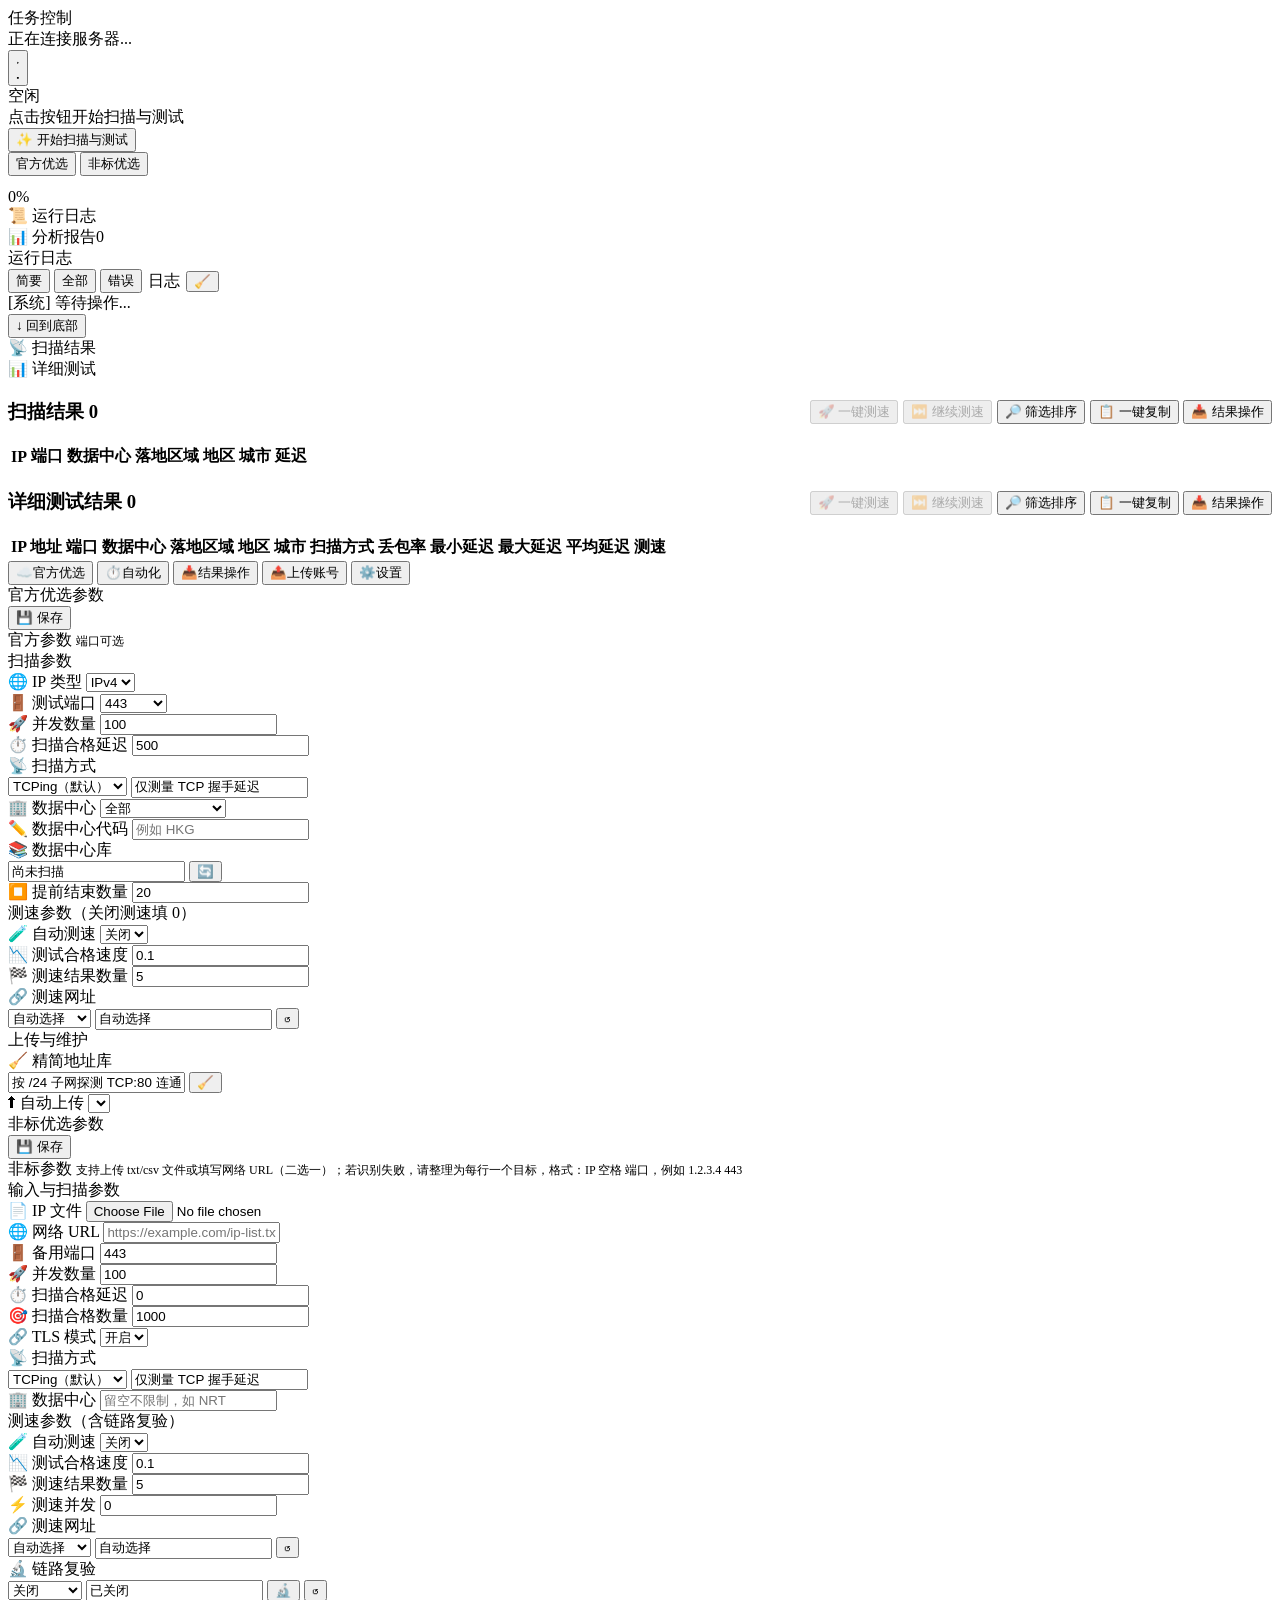
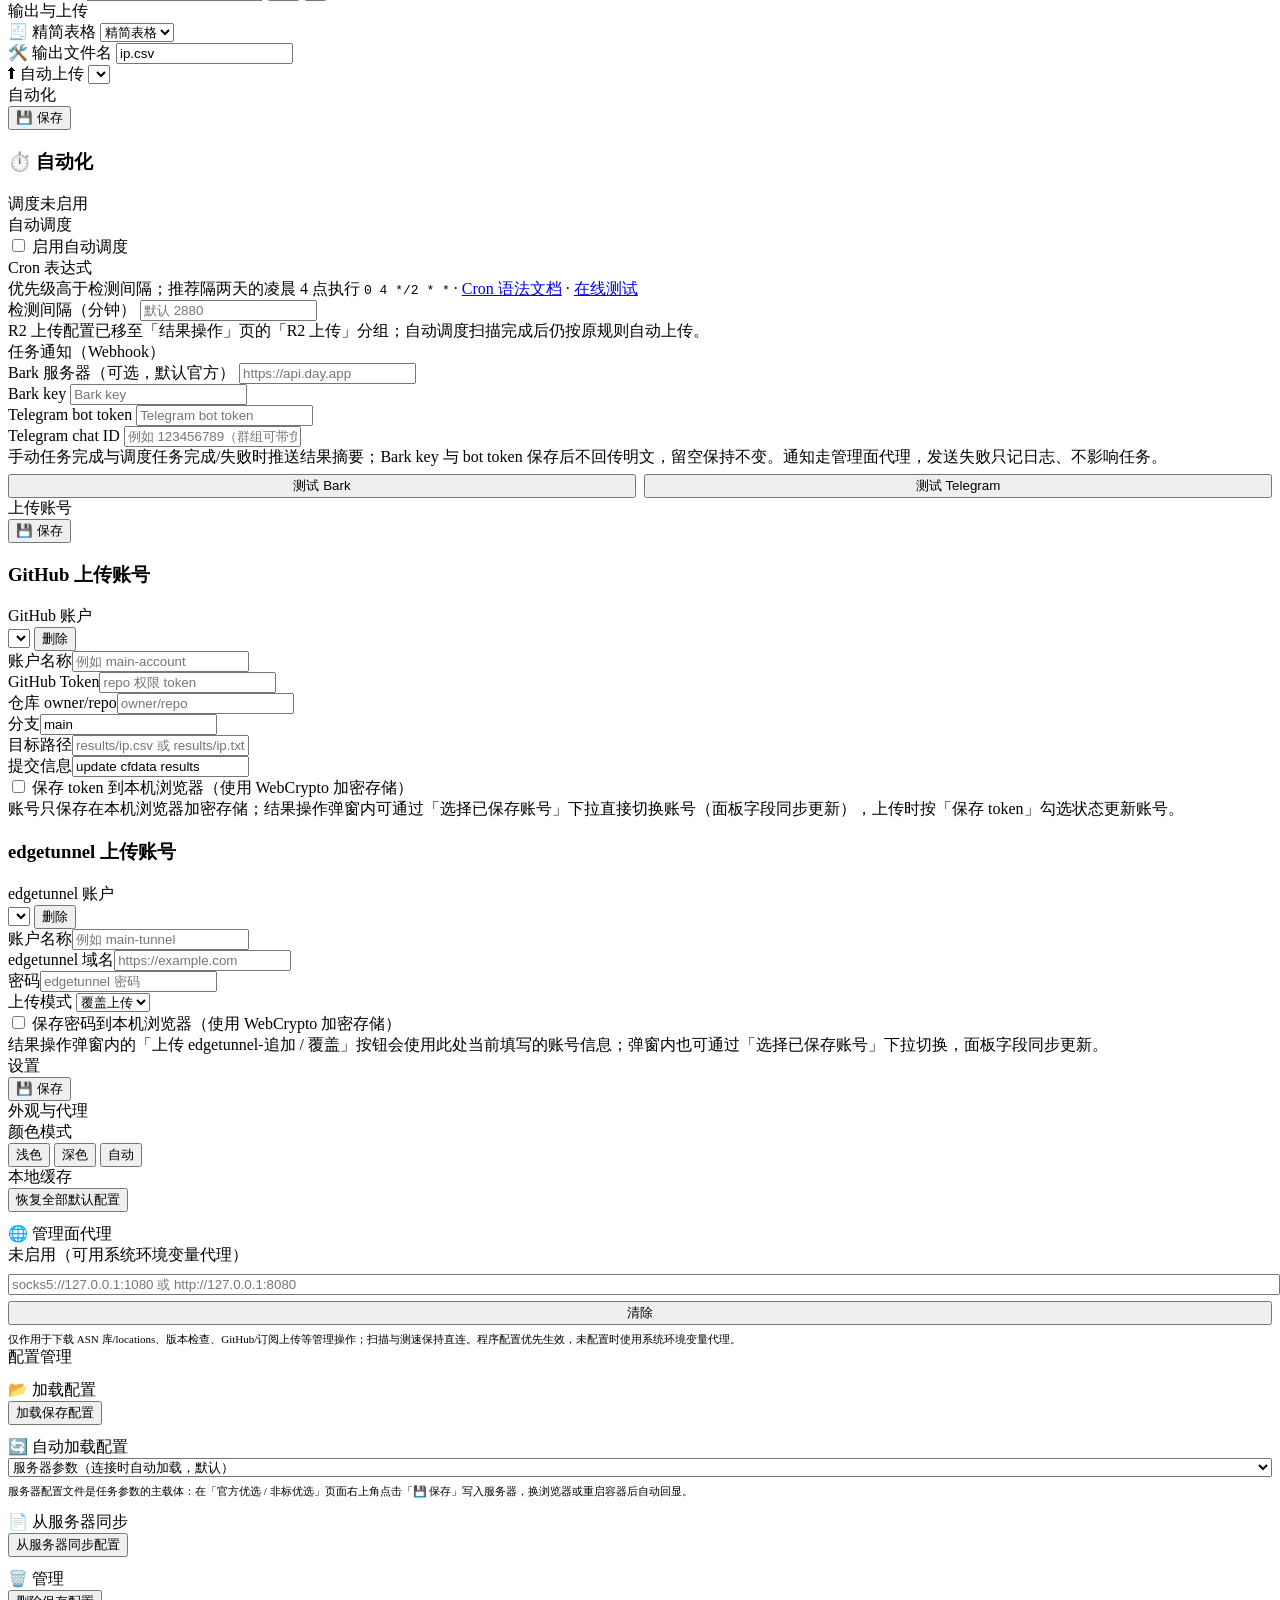
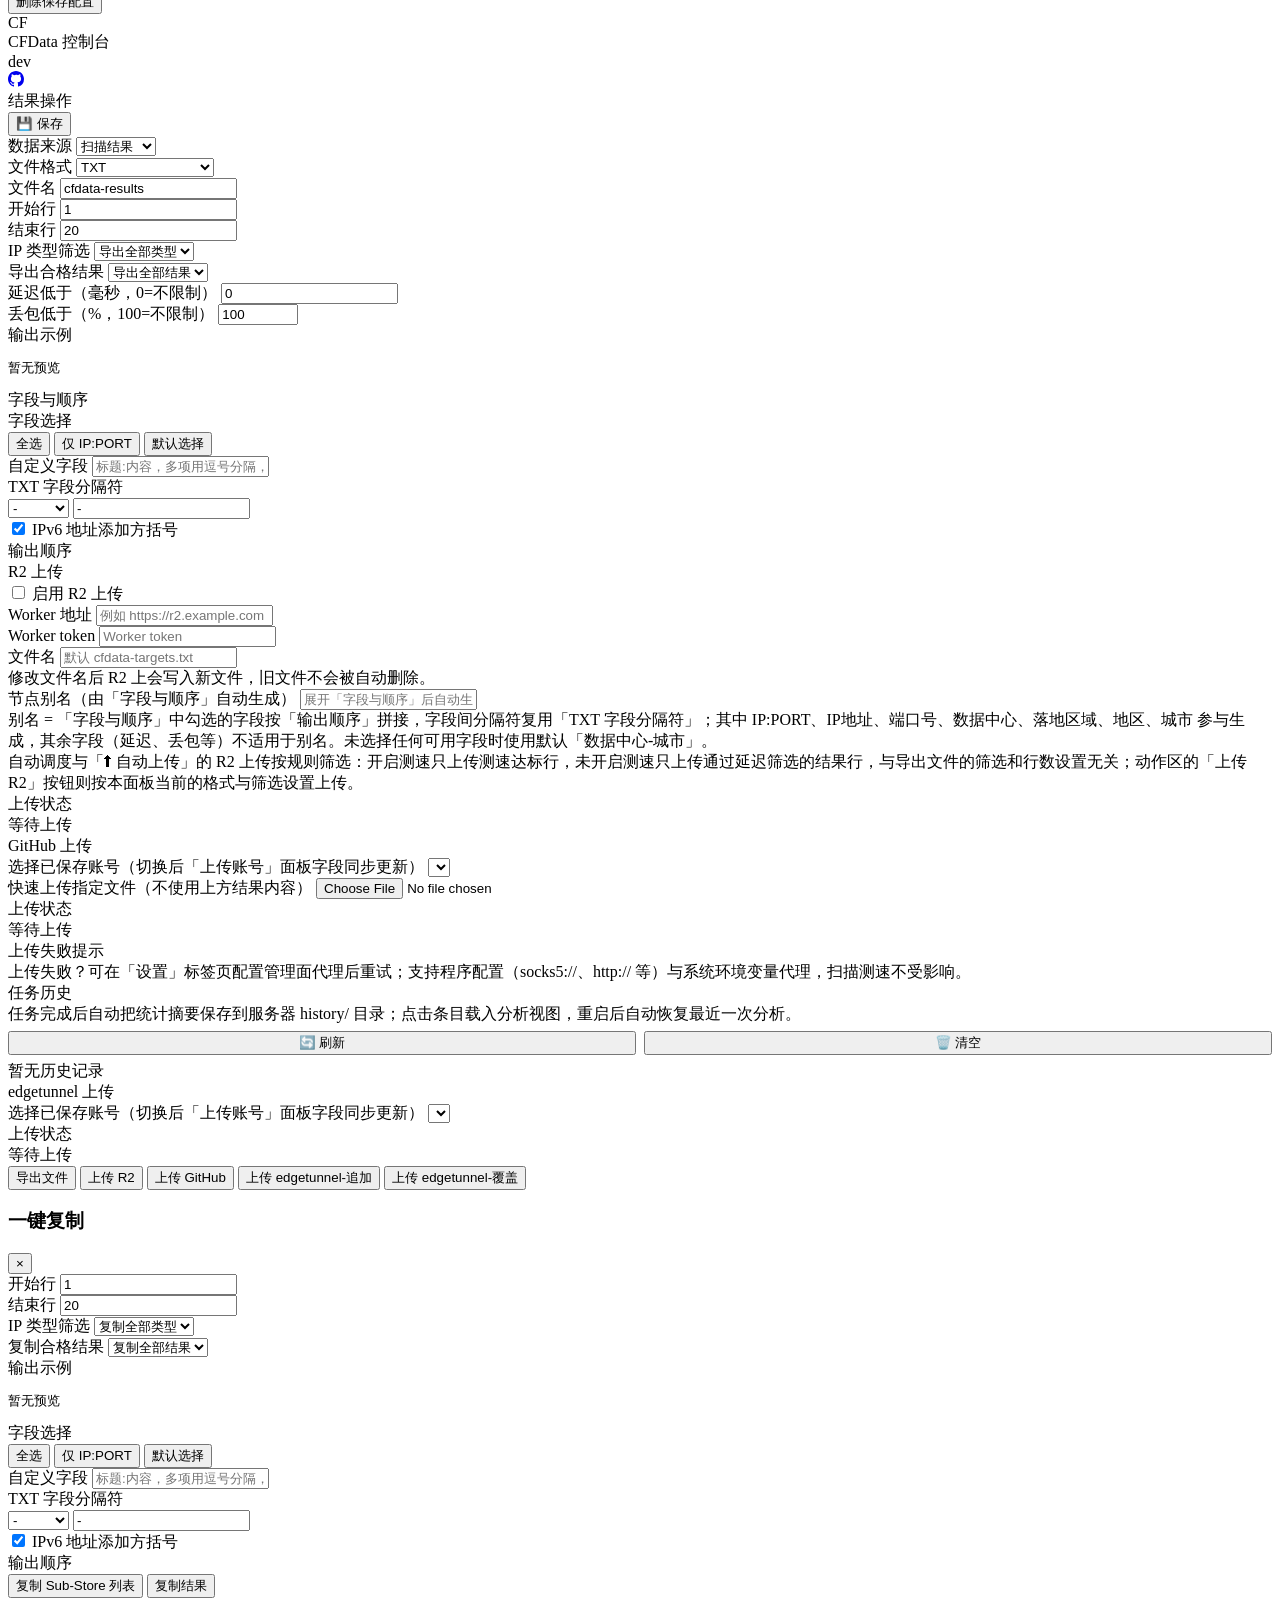
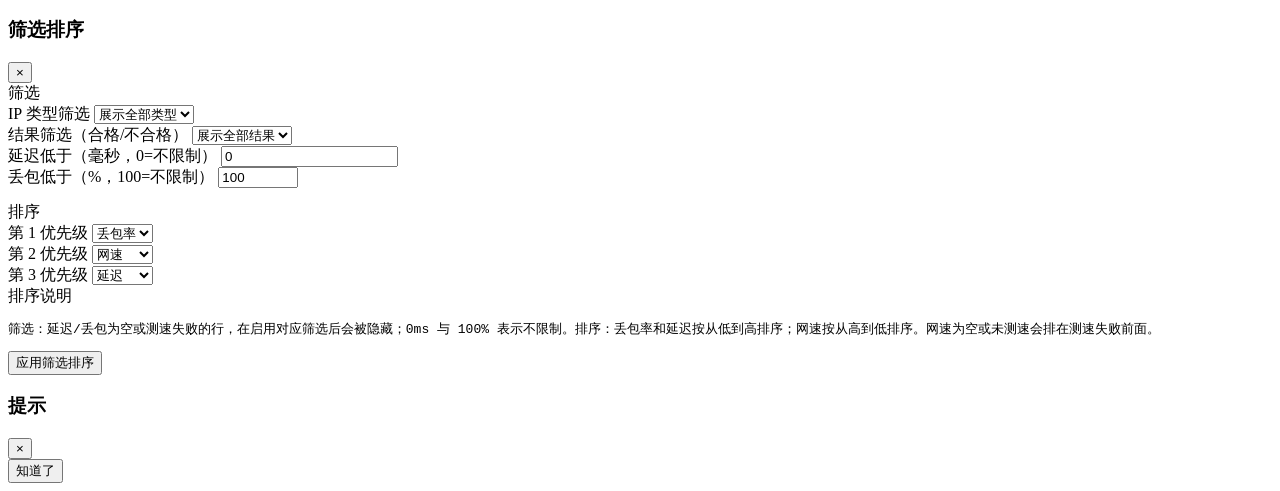
==== combined_refactor/index.html @ 9d01c3db "feat(web): 配置页统一右上角保存，结果面板设置持久化并禁用静态缓存 六个配置面板统一为「左侧标题 + 右上角保存」，移除页面内重复按钮； 新增 saveResultsPage/saveAut" ====
<!doctype html>
<html lang="zh-CN">
<head>
    <meta charset="UTF-8">
    <meta name="viewport" content="width=device-width, initial-scale=1.0, viewport-fit=cover">
    <meta name="theme-color" content="#f4f6f7">
    <title>CFData 控制台 - Cloudflare IP 优选</title>
    <link rel="icon" href="/favicon.png" type="image/png">
    <link rel="stylesheet" href="/static/styles.css">
<script>
    (function () {
        var t = localStorage.getItem('cfdata-theme') || 'auto';
        var androidDark = false;
        try { if (window.CFDataAndroid && window.CFDataAndroid.isDarkMode()) androidDark = true; } catch (e) {}
        var dark = t === 'dark' || (t === 'auto' && (window.matchMedia('(prefers-color-scheme: dark)').matches || androidDark));
        document.documentElement.dataset.theme = dark ? 'dark' : 'light';
    })();
    </script>
</head>

<body>
<div class="app">
    <main class="main-col">
        <!-- ===== 任务运行 ===== -->
        <section class="view active" id="view-run">
            <div class="card">
                <div class="card-head">
                    <div class="card-title">任务控制</div>
                    <span class="status-pill" id="status"><span class="dot"></span>正在连接服务器...</span>
                </div>
                <div class="run-card">
                    <button class="toggle-btn" id="nzToggle" onclick="nzToggleClick()" title="启动 / 停止任务">
                        <svg class="toggle-icon-idle" viewBox="0 0 24 24" fill="currentColor" aria-hidden="true"><path d="M8 5.14v14l11-7-11-7z"/></svg>
                        <svg class="toggle-icon-stop" viewBox="0 0 24 24" fill="currentColor" aria-hidden="true"><rect x="6" y="6" width="12" height="12" rx="2"/></svg>
                        <span class="toggle-spinner"></span>
                    </button>
                    <div class="run-meta">
                        <div class="run-state-title" id="nzRunTitle">空闲</div>
                        <div class="run-state-sub" id="nzRunSub">点击按钮开始扫描与测试</div>
                    </div>
            <button id="btnStart" class="btn hidden" onclick="startTask()"><span id="btnStartSpinner"
                    class="hidden"></span><span id="btnStartLabel">✨ 开始扫描与测试</span></button>
            <div class="mode-switch" id="nzModeSwitch" role="group" aria-label="当前任务模式">
                <button type="button" class="mode-option active" id="modeOptionOfficial" onclick="switchMode('official')" title="官方优选：扫描 Cloudflare 官方优选 IP">官方优选</button>
                <button type="button" class="mode-option" id="modeOptionNSB" onclick="switchMode('nsb')" title="非标优选：自定义订阅源扫描与测速">非标优选</button>
            </div>
                </div>
                <div style="margin-top:12px;">
        <div class="progress-container" id="progressBox">
            <div class="progress-bar" id="progressBar">0%</div>
        </div>
                    <div class="progress-meta" id="nzProgressMeta"><span class="stage" id="nzProgressStage"></span><span id="nzProgressCount"></span></div>
                </div>
                <div class="last-run-line" id="lastRunLine" style="display:none;"></div>
            </div>
            <div class="run-panels">
                <div class="run-tabs">
                    <div class="run-tab active" id="runTabLog" onclick="nzShowRunPanel('log')">📜 运行日志</div>
                    <div class="run-tab" id="runTabReport" onclick="nzShowRunPanel('report')">📊 分析报告<span class="nav-badge" id="reportBadge">0</span></div>
                </div>
                <div id="runPanelLog" class="run-panel active">
            <div class="card log-card">
                <div class="card-head">
                    <div class="card-title">运行日志</div>
                    <div style="display:flex;gap:6px;align-items:center;flex-wrap:wrap;">
                        <div class="log-filter" id="logFilter">
                            <button class="log-filter-btn active" data-level="brief" onclick="nzSetLogFilter('brief')" title="隐藏高频逐行细节">简要</button>
                            <button class="log-filter-btn" data-level="all" onclick="nzSetLogFilter('all')" title="显示全部日志">全部</button>
                            <button class="log-filter-btn" data-level="error" onclick="nzSetLogFilter('error')" title="只看错误与警告">错误</button>
                        </div>
                        <span class="status-pill" id="logStatusPill"><span class="dot"></span>日志</span>
                        <button class="mini-action-btn" onclick="nzClearLog()" title="清空日志">🧹</button>
                    </div>
                </div>
                <div class="log-shell" id="logShell">
                    <div class="log-skeleton"><div class="sk-tag"></div><div class="sk-line"></div></div>
                    <div class="log-skeleton"><div class="sk-tag"></div><div class="sk-line"></div></div>
                    <div class="log-skeleton"><div class="sk-tag"></div><div class="sk-line"></div></div>
        <div id="logBox"><div>[系统] 等待操作...</div></div>
                    <button class="log-back-capsule" id="logBackCapsule" onclick="nzLogScrollBottom()">↓ 回到底部</button>
                </div>
            </div>
                </div>

                <div id="runPanelReport" class="run-panel">
            <div class="card" id="analysisSummaryCard" style="display:none;">
                <div class="card-head">
                    <div class="card-title">分析概览</div>
                    <span class="card-tip" id="analysisHero"></span>
                </div>
                <div class="chip-grid" id="analysisChips"></div>
            </div>
            <div class="card" id="analysisRankCard" style="display:none;">
                <div class="card-head">
                    <div class="card-title">数据中心排行</div>
                    <span class="card-tip" id="analysisRankTip"></span>
                </div>
                <div class="rank-list" id="analysisRankDC"></div>
                <div class="card-tip" id="analysisTopResults" style="display:none;"></div>
            </div>
        <div class="tabs">
            <div class="tab active" onclick="switchTab('scan')">📡 扫描结果</div>
            <div class="tab" onclick="switchTab('test')">📊 详细测试</div>
        </div>
        <div id="scan" class="tab-content active">
            <div class="section-box" id="dcSection" style="display:none;">
                <h3>
                    数据中心汇总 <span class="badge" id="dcCount">0</span>
                    <span id="currentTestDC"
                        style="margin-left:10px;font-size:12px;color:var(--text-secondary);"></span>
                </h3>
                <div class="scroll-table">
                    <table id="dcTable">
                        <thead>
                            <tr>
                                <th>数据中心</th>
                                <th>落地区域</th>
                                <th>城市</th>
                                <th>IP数量</th>
                                <th>最低延迟</th>
                                <th>操作</th>
                            </tr>
                        </thead>
                        <tbody></tbody>
                    </table>
                </div>
            </div>

            <div class="section-box">
                <h3 style="display:flex;justify-content:space-between;align-items:center;">
                    <span>扫描结果 <span class="badge" id="scanCount">0</span></span>
                    <span class="table-actions">
                        <span class="nsb-scan-actions" id="nsbScanActions">
                            <button class="action-btn export-btn" id="btnNSBBatchSpeed" onclick="startNSBBatchSpeed(false)" disabled>🚀 一键测速</button>
                            <button class="action-btn export-btn" id="btnNSBContinueSpeed" onclick="startNSBBatchSpeed(true)" disabled>⏭️ 继续测速</button>
                            <button class="action-btn export-btn" id="btnNSBSort" onclick="openSortModal('nsb')">🔎 筛选排序</button>
                            <button class="action-btn export-btn" id="btnScanCopy" onclick="openCopyModal('scan')">📋 一键复制</button>
                            <button class="action-btn export-btn" id="btnScanResultAction" onclick="openResultModal('scan')">📥 结果操作</button>
                        </span>
                    </span>
                </h3>
                <div class="scroll-table" style="max-height:520px;">
                    <table id="scanTable">
                        <thead>
                            <tr>
                                <th>IP</th>
                                <th>端口</th>
                                <th>数据中心</th>
                                <th>落地区域</th>
                                <th>地区</th>
                                <th>城市</th>
                                <th>延迟</th>
                            </tr>
                        </thead>
                        <tbody></tbody>
                    </table>
                </div>
            </div>
        </div>
        <div id="test" class="tab-content">
            <div class="section-box">
                <h3 style="display:flex;justify-content:space-between;align-items:center;">
                    <span>详细测试结果 <span class="badge" id="testCount">0</span></span>
                    <span class="table-actions">
                        <span class="official-test-actions">
                            <button class="action-btn export-btn" id="btnBatchSpeed" onclick="startOfficialBatchSpeed(false)" disabled>🚀 一键测速</button>
                            <button class="action-btn export-btn" id="btnContinueBatchSpeed" onclick="startOfficialBatchSpeed(false, true)" disabled>⏭️ 继续测速</button>
                            <button class="action-btn export-btn" id="btnTestSort" onclick="openSortModal('official')">🔎 筛选排序</button>
                            <button class="action-btn export-btn" id="btnTestCopy" onclick="openCopyModal('test')">📋 一键复制</button>
                            <button class="action-btn export-btn" id="btnTestResultAction" onclick="openResultModal('test')">📥 结果操作</button>
                        </span>
                    </span>
                </h3>
                <div class="scroll-table" style="max-height:520px;">
                    <table id="testTable">
                        <thead>
                            <tr>
                                <th>IP 地址</th>
                                <th>端口</th>
                                <th>数据中心</th>
                                <th>落地区域</th>
                                <th>地区</th>
                                <th>城市</th>
                                <th>扫描方式</th>
                                <th>丢包率</th>
                                <th>最小延迟</th>
                                <th>最大延迟</th>
                                <th>平均延迟</th>
                                <th>测速</th>
                            </tr>
                        </thead>
                        <tbody></tbody>
                    </table>
                </div>
            </div>
        </div>
                </div>
            </div>
        </section>
    </main>

    <!-- ===== 右栏：全部配置（分组标签页） ===== -->
    <aside class="config-col">
        <div class="cfg-panel">
            <div class="cfg-tabs" id="cfgTabBar">
                <button class="cfg-tab active" id="cfgTabMode" onclick="nzShowConfigPanel('mode')" title="官方优选参数与扫描（模式切换只在任务控制卡）"><span class="nav-icon" id="cfgTabModeIcon">☁️</span><span id="cfgTabModeLabel">官方优选</span></button>
                <button class="cfg-tab" id="cfgTabAutomation" onclick="nzShowConfigPanel('automation')" title="自动调度"><span class="nav-icon">⏱️</span>自动化</button>
                <button class="cfg-tab" id="cfgTabResults" onclick="nzShowConfigPanel('results')" title="结果导出与上传（R2 上传配置在此）"><span class="nav-icon">📥</span>结果操作</button>
                <button class="cfg-tab" id="cfgTabAccounts" onclick="nzShowConfigPanel('accounts')" title="GitHub / edgetunnel 上传账号管理"><span class="nav-icon">📤</span>上传账号</button>
                <button class="cfg-tab" id="cfgTabSettings" onclick="nzShowConfigPanel('settings')" title="外观、代理与配置管理"><span class="nav-icon">⚙️</span>设置</button>
            </div>
            <div class="cfg-body active" id="cfgPanelOfficial">
                <div class="cfg-panel-head">
                    <div class="cfg-panel-title">官方优选参数</div>
                    <button class="menu-btn cfg-save-btn" onclick="saveTaskConfigToServer('official')" title="保存当前页面的官方优选参数到服务器配置文件">💾 保存</button>
                </div>
<div id="officialControls">
                <div class="control-title">
                    <span>官方参数</span>
                    <span style="font-size:12px;color:var(--text-secondary);">端口可选</span>
                </div>
                <div class="cfg-group" id="officialFoldScan">
                    <div class="cfg-group-head">
                        <span>扫描参数</span></div>
                    <div class="cfg-group-body">
                <div class="option-item">
                    <span class="label">🌐 IP 类型</span>
                    <select id="officialIpType" onchange="renderOfficialDcLibrary()">
                        <option value="4">IPv4</option>
                        <option value="6">IPv6</option>
                    </select>
                </div>
                <div class="option-item">
                    <span class="label" title="目标端口，HTTPS 默认 443">🚪 测试端口</span>
                    <select id="officialTestPort">
                        <optgroup label="HTTPS (默认)">
                            <option value="443" selected>443</option>
                            <option value="2053">2053</option>
                            <option value="2083">2083</option>
                            <option value="2087">2087</option>
                            <option value="2096">2096</option>
                            <option value="8443">8443</option>
                        </optgroup>
                        <optgroup label="HTTP">
                            <option value="80">80</option>
                            <option value="8080">8080</option>
                            <option value="8880">8880</option>
                            <option value="2052">2052</option>
                            <option value="2082">2082</option>
                            <option value="2086">2086</option>
                            <option value="2095">2095</option>
                        </optgroup>
                    </select>
                </div>
                <div class="option-item">
                    <span class="label" title="同时扫描的线程数；填 0 表示按候选规模自动适配">🚀 并发数量</span>
                    <input id="officialThreads" type="number" value="100" placeholder="默认 100，0=自动">
                </div>
                <div class="option-item">
                    <span class="label" title="超过此值的连接将被过滤，单位毫秒">⏱️ 扫描合格延迟</span>
                    <input id="officialDelay" type="number" value="500" placeholder="默认 500ms">
                </div>
                <div class="option-item full-width">
                    <span class="label">📡 扫描方式</span>
                    <div class="field-with-action">
                        <select id="officialScanMode" class="speed-url-select" onchange="updateScanModeHint()">
                            <option value="tcping" selected>TCPing（默认）</option>
                            <option value="httping">HTTPing</option>
                        </select>
                        <input id="officialScanModeHint" type="text" value="仅测量 TCP 握手延迟" readonly style="flex:1;min-width:0;">
                    </div>
                </div>
                <div class="option-item">
                    <span class="label" title="从数据中心库选择只扫描某个地区；「全部」扫描全部候选">🏢 数据中心</span>
                    <select id="officialDcSelect" onchange="syncOfficialDcSelection()">
                        <option value="">全部</option>
                        <option value="__manual__">手动输入其他代码</option>
                    </select>
                </div>
                <div class="option-item hidden" id="officialDcManualRow">
                    <span class="label" title="手动输入数据中心代码（例如 HKG），仍使用全量候选池并按该数据中心过滤">✏️ 数据中心代码</span>
                    <input id="officialTargetDC" type="text" value="" placeholder="例如 HKG">
                </div>
                <div class="option-item full-width">
                    <span class="label" title="数据中心库保存在 /data，重建容器后仍保留">📚 数据中心库</span>
                    <div class="field-with-action">
                        <input id="officialDcLibraryStatus" type="text" value="尚未扫描" readonly>
                        <button id="btnUpdateDcLibrary" class="mini-action-btn"
                            title="使用当前 IP 类型、端口、并发、扫描合格延迟和扫描方式更新数据中心库"
                            onclick="startDcLibraryScan()">🔄</button>
                    </div>
                </div>
                <div class="option-item">
                    <span class="label" title="仅当选定具体数据中心时生效：收集到该数量的目标数据中心 IP 后停止派发扫描任务（已扫描到的 IP 仍会按「自动测速」设置继续详细测试与测速）；数据中心为「全部」时本项不生效，0 表示扫描全部候选">⏹️ 提前结束数量</span>
                    <input id="officialStopCount" type="number" value="20" min="0" placeholder="默认 20，0 不早停">
                </div>
                    </div>
                </div>
                <div class="cfg-group" id="officialFoldSpeed">
                    <div class="cfg-group-head">
                        <span>测速参数<span class="fold-tip">（关闭测速填 0）</span></span></div>
                    <div class="cfg-group-body">
                <div class="option-item">
                    <span class="label" title="扫描完成后自动进行详细测试和测速">🧪 自动测速</span>
                    <select id="officialAutoSpeed">
                        <option value="off" selected>关闭</option>
                        <option value="on">开启</option>
                    </select>
                </div>
                <div class="option-item">
                    <span class="label" title="测速达标下限，单位 MB/s">📉 测试合格速度</span>
                    <input id="officialSpeedMin" type="number" value="0.1" step="0.01" placeholder="默认 0.1MB/s" oninput="syncOfficialSpeedConfigState()">
                </div>
                <div class="option-item">
                    <span class="label" title="测速达标结果的最大数量，关闭测速填 0">🏁 测速结果数量</span>
                    <input id="officialSpeedLimit" type="number" value="5" placeholder="0 关闭测速">
                </div>
                <div class="option-item full-width">
                    <span class="label">🔗 测速网址</span>
                    <div class="field-with-action">
                        <select id="officialSpeedUrlPreset" class="speed-url-select" onchange="applySpeedUrlPreset('officialSpeedUrl', this.value)">
                            <option value="auto" selected>自动选择</option>
                            <option value="speed.cloudflare.com/__down?bytes=99999999">Cloudflare</option>
                            <option value="cf.090227.xyz/__down?bytes=99999999">CM提供</option>
                            <option value="speed.okl.abrdns.com">移动专属</option>
                            <option value="custom">手动输入</option>
                        </select>
                        <input id="officialSpeedUrl" type="text" value="自动选择"
                            placeholder="例如 speed.okl.abrdns.com" oninput="markSpeedUrlCustom('officialSpeedUrlPreset')">
                        <button class="mini-action-btn" title="恢复自动选择测速网站"
                            onclick="resetDefaultSpeedUrl('officialSpeedUrl', 'officialSpeedUrlPreset')">↺</button>
                    </div>
                </div>
                    </div>
                </div>
                <div class="cfg-group" id="officialFoldUpload">
                    <div class="cfg-group-head">
                        <span>上传与维护</span></div>
                    <div class="cfg-group-body">
                <div class="option-item full-width">
                    <span class="label">🧹 精简地址库</span>
                    <div class="field-with-action">
                        <input id="compactIPv4Hint" type="text" value="按 /24 子网探测 TCP:80 连通性，仅保留活跃子网并覆盖 ips-v4.txt"
                            readonly>
                        <button id="btnCompactIPv4" class="mini-action-btn" title="开始精简 IPv4 地址库"
                            onclick="startCompactIPv4()">🧹</button>
                    </div>
                </div>
                <div class="option-item full-width">
                    <span class="label">⬆ 自动上传</span>
                    <select id="officialAutoUploadAccount" onchange="markAutoUploadTouched('officialAutoUploadAccount')"></select>
                </div>
                    </div>
                </div>
            </div>
            </div>
            <div class="cfg-body hidden" id="cfgPanelNSB">
                <div class="cfg-panel-head">
                    <div class="cfg-panel-title">非标优选参数</div>
                    <button class="menu-btn cfg-save-btn" onclick="saveTaskConfigToServer('nsb')" title="保存当前页面的非标优选参数到服务器配置文件">💾 保存</button>
                </div>
<div id="nsbControls" class="hidden">
                <div class="control-title">
                    <span>非标参数</span>
                    <span style="font-size:12px;color:var(--text-secondary);">支持上传 txt/csv 文件或填写网络
                        URL（二选一）；若识别失败，请整理为每行一个目标，格式：IP 空格 端口，例如 1.2.3.4 443</span>
                </div>
                <div class="cfg-group" id="nsbFoldScan">
                    <div class="cfg-group-head">
                        <span>输入与扫描参数</span></div>
                    <div class="cfg-group-body">
                <div class="option-item full-width">
                    <span class="label" title="支持 txt/csv 格式">📄 IP 文件</span>
                    <input id="nsbFileInput" type="file" accept=".txt,.csv,text/plain,text/csv"
                        onchange="syncNSBInputMode('file')">
                </div>
                <div class="option-item full-width">
                    <span class="label" title="从网络地址获取 IP 列表">🌐 网络 URL</span>
                    <input id="nsbSourceUrl" type="url" placeholder="https://example.com/ip-list.txt"
                        oninput="syncNSBInputMode('url')">
                </div>
                <div class="option-item">
                    <span class="label" title="未指定端口时使用的默认端口">🚪 备用端口</span>
                    <input id="nsbFallbackPort" type="number" value="443" placeholder="关闭 TLS 默认 80，开启 TLS 默认 443">
                </div>
                <div class="option-item">
                    <span class="label" title="同时扫描的线程数；填 0 表示按候选规模自动适配">🚀 并发数量</span>
                    <input id="nsbThreads" type="number" value="100" placeholder="默认 100，0=自动">
                </div>
                <div class="option-item">
                    <span class="label" title="超过此值的连接将被过滤，单位毫秒">⏱️ 扫描合格延迟</span>
                    <input id="nsbDelay" type="number" value="0" placeholder="默认 0ms">
                </div>
                <div class="option-item">
                    <span class="label" title="延迟测试通过的结果数量上限">🎯 扫描合格数量</span>
                    <input id="nsbResultLimit" type="number" value="1000" placeholder="非 0 正整数">
                </div>
                <div class="option-item">
                    <span class="label" title="启用 HTTPS 进行测试">🔗 TLS 模式</span>
                    <select id="nsbTls" onchange="updateNSBFallbackPortDefault()">
                        <option value="on" selected>开启</option>
                        <option value="off">关闭</option>
                    </select>
                </div>
                <div class="option-item full-width">
                    <span class="label">📡 扫描方式</span>
                    <div class="field-with-action">
                        <select id="nsbScanMode" class="speed-url-select" onchange="updateScanModeHint()">
                            <option value="tcping" selected>TCPing（默认）</option>
                            <option value="httping">HTTPing</option>
                        </select>
                        <input id="nsbScanModeHint" type="text" value="仅测量 TCP 握手延迟" readonly style="flex:1;min-width:0;">
                    </div>
                </div>
                <div class="option-item">
                    <span class="label" title="按数据中心筛选结果">🏢 数据中心</span>
                    <input id="nsbTargetDC" type="text" value="" placeholder="留空不限制，如 NRT">
                </div>
                    </div>
                </div>
                <div class="cfg-group" id="nsbFoldSpeed">
                    <div class="cfg-group-head">
                        <span>测速参数<span class="fold-tip">（含链路复验）</span></span></div>
                    <div class="cfg-group-body">
                <div class="option-item">
                    <span class="label" title="扫描完成后自动进行测速">🧪 自动测速</span>
                    <select id="nsbEnableSpeed" onchange="updateNSBSpeedControls()">
                        <option value="on">开启</option>
                        <option value="off" selected>关闭</option>
                    </select>
                </div>
                <div class="option-item">
                    <span class="label" title="测速达标下限，单位 MB/s">📉 测试合格速度</span>
                    <input id="nsbSpeedMin" type="number" value="0.1" step="0.01" placeholder="默认 0.1MB/s" oninput="syncNSBSpeedConfigState()">
                </div>
                <div class="option-item">
                    <span class="label" title="测速达标结果的最大数量，关闭测速填 0">🏁 测速结果数量</span>
                    <input id="nsbSpeedLimit" type="number" value="5" placeholder="0 关闭测速">
                </div>
                <div class="option-item">
                    <span class="label" title="同时测速的 IP 数量，设为 1 可获得准确速度">⚡ 测速并发</span>
                    <input id="nsbSpeedTest" type="number" value="0" placeholder="0 关闭测速">
                </div>
                <div class="option-item full-width">
                    <span class="label">🔗 测速网址</span>
                    <div class="field-with-action">
                        <select id="nsbSpeedUrlPreset" class="speed-url-select" onchange="applySpeedUrlPreset('nsbSpeedUrl', this.value)">
                            <option value="auto" selected>自动选择</option>
                            <option value="speed.cloudflare.com/__down?bytes=99999999">Cloudflare</option>
                            <option value="cf.090227.xyz/__down?bytes=99999999">CM提供</option>
                            <option value="speed.okl.abrdns.com">移动专属</option>
                            <option value="custom">手动输入</option>
                        </select>
                        <input id="nsbSpeedUrl" type="text" value="自动选择"
                            placeholder="speed.okl.abrdns.com" oninput="markSpeedUrlCustom('nsbSpeedUrlPreset')">
                        <button class="mini-action-btn" title="恢复自动选择测速网站"
                            onclick="resetDefaultSpeedUrl('nsbSpeedUrl', 'nsbSpeedUrlPreset')">↺</button>
                    </div>
                </div>
                <div class="option-item full-width">
                    <span class="label" title="扫描完成后对结果做真实链路验证（TCP+TLS+HTTP），不可用的候选将被剔除；默认关闭，开启自动测速时自动跟随执行">🔬 链路复验</span>
                    <div class="field-with-action">
                        <select id="nsbRelinkPreset" class="speed-url-select" onchange="applyRelinkPreset()">
                            <option value="off" selected>关闭</option>
                            <option value="default">公共探针</option>
                            <option value="custom">手动输入</option>
                        </select>
                        <input id="nsbRelinkHost" type="text" value="已关闭" style="flex: 1 1 120px;"
                            placeholder="输入自定义探针域名" oninput="markRelinkCustom()">
                        <button class="mini-action-btn" title="链路复验：对当前结果执行真实链路验证（需二次确认）"
                            onclick="startNSBReallink()">🔬</button>
                        <button class="mini-action-btn" title="恢复公共探针"
                            onclick="resetRelinkDefault()">↺</button>
                    </div>
                </div>
                    </div>
                </div>
                <div class="cfg-group" id="nsbFoldOutput">
                    <div class="cfg-group-head">
                        <span>输出与上传</span></div>
                    <div class="cfg-group-body">
                <div class="option-item">
                    <span class="label" title="表格列数精简或完整">🧾 精简表格</span>
                    <select id="nsbCompactView" onchange="setNSBCompactView(this.value === 'compact')">
                        <option value="compact" selected>精简表格</option>
                        <option value="full">完整表格</option>
                    </select>
                </div>
                <div class="option-item">
                    <span class="label" title="CSV 导出文件名">🛠️ 输出文件名</span>
                    <input id="nsbOutFile" type="text" value="ip.csv" placeholder="ip.csv">
                </div>
                <div class="option-item full-width">
                    <span class="label">⬆ 自动上传</span>
                    <select id="nsbAutoUploadAccount" onchange="markAutoUploadTouched('nsbAutoUploadAccount')"></select>
                </div>
                    </div>
                </div>
            </div>
            </div>
            <div class="cfg-body hidden" id="cfgPanelAutomation">
                <div class="cfg-panel-head">
                    <div class="cfg-panel-title">自动化</div>
                    <button class="menu-btn cfg-save-btn" onclick="saveAutomationPage()" title="保存当前页面的调度、通知与 R2 设置">💾 保存</button>
                </div>
<div class="section-box" id="automationSection">
            <h3>⏱️ 自动化</h3>
            <div class="upload-status" id="scheduleStatusText">调度未启用</div>
            <div class="automation-grid">
                <div class="automation-column">
                    <div class="settings-title">自动调度</div>
                    <label class="inline-check"><input type="checkbox" id="scheduleEnabled"> 启用自动调度</label>
                    <div class="form-group" id="scheduleCronField">
                        <label for="scheduleCron">Cron 表达式</label>
                        <div class="cfg-cron-wrap">
                            <div class="cfg-cron-display" id="scheduleCronDisplay" tabindex="0" role="textbox" aria-label="Cron 表达式，点击编辑"></div>
                            <div class="cfg-cron-labels-row" id="scheduleCronLabels" style="display:none;"></div>
                            <input id="scheduleCron" type="text" placeholder="0 4 */2 * *" spellcheck="false" autocomplete="off" autocorrect="off" autocapitalize="none" style="display:none;">
                        </div>
                        <div class="cfg-cron-badge" id="scheduleCronBadge" role="status"></div>
                        <div class="automation-hint">优先级高于检测间隔；推荐隔两天的凌晨 4 点执行 <code>0 4 */2 * *</code> ·
                            <a href="https://crontab.guru/examples.html" target="_blank" rel="noopener noreferrer">Cron 语法文档</a> ·
                            <a href="https://crontab.guru" target="_blank" rel="noopener noreferrer">在线测试</a></div>
                    </div>
                    <div class="form-group" id="scheduleIntervalField">
                        <label for="scheduleInterval">检测间隔（分钟）</label>
                        <input id="scheduleInterval" type="number" min="0" placeholder="默认 2880">
                    </div>
                    <div class="automation-hint">R2 上传配置已移至「结果操作」页的「R2 上传」分组；自动调度扫描完成后仍按原规则自动上传。</div>
                </div>
            </div>
            <div class="automation-grid">
                <div class="automation-column">
                    <div class="settings-title">任务通知（Webhook）</div>
                    <div class="form-group">
                        <label for="notifyBarkServer">Bark 服务器（可选，默认官方）</label>
                        <input id="notifyBarkServer" type="url" placeholder="https://api.day.app">
                    </div>
                    <div class="form-group">
                        <label for="notifyBarkKey">Bark key</label>
                        <input id="notifyBarkKey" type="password" autocomplete="off" placeholder="Bark key">
                    </div>
                    <div class="form-group">
                        <label for="notifyTelegramToken">Telegram bot token</label>
                        <input id="notifyTelegramToken" type="password" autocomplete="off" placeholder="Telegram bot token">
                    </div>
                    <div class="form-group">
                        <label for="notifyTelegramChatID">Telegram chat ID</label>
                        <input id="notifyTelegramChatID" type="text" placeholder="例如 123456789（群组可带负号）">
                    </div>
                    <div class="automation-hint">手动任务完成与调度任务完成/失败时推送结果摘要；Bark key 与 bot token 保存后不回传明文，留空保持不变。通知走管理面代理，发送失败只记日志、不影响任务。</div>
                    <div class="theme-options" style="display:flex;gap:8px;margin-top:6px;">
                        <button class="menu-btn" style="flex:1;" onclick="sendNotifyTest('bark')">测试 Bark</button>
                        <button class="menu-btn" style="flex:1;" onclick="sendNotifyTest('telegram')">测试 Telegram</button>
                    </div>
                    <div class="automation-hint" id="notifyTestFeedback" style="display:none"></div>
                </div>
            </div>
        </div>
            </div>
            <div class="cfg-body hidden" id="cfgPanelAccounts">
                <div class="cfg-panel-head">
                    <div class="cfg-panel-title">上传账号</div>
                    <button class="menu-btn cfg-save-btn" onclick="saveAccountsPage()" title="保存当前页面中已填写的 GitHub 与 edgetunnel 账号">💾 保存</button>
                </div>
                <div class="section-box">
                    <h3>GitHub 上传账号</h3>
                    <div class="modal-field github-field"><label>GitHub 账户</label>
                        <div class="github-account-row">
                            <select id="githubAccountSelect" onchange="loadSelectedGitHubAccount()"></select>
                            <button class="action-btn" onclick="deleteSelectedGitHubAccount()">删除</button>
                        </div>
                    </div>
                    <div class="modal-field github-field"><label>账户名称</label><input id="githubAccountName" type="text" placeholder="例如 main-account"></div>
                    <div class="modal-field github-field"><label>GitHub Token</label><input id="githubToken" type="password" autocomplete="off" placeholder="repo 权限 token"></div>
                    <div class="modal-field github-field"><label>仓库 owner/repo</label><input id="githubRepo" type="text" placeholder="owner/repo"></div>
                    <div class="modal-field github-field"><label>分支</label><input id="githubBranch" type="text" value="main"></div>
                    <div class="modal-field github-field"><label>目标路径</label><input id="githubPath" type="text" placeholder="results/ip.csv 或 results/ip.txt"></div>
                    <div class="modal-field full github-field"><label>提交信息</label><input id="githubMessage" type="text" value="update cfdata results"></div>
                    <div class="modal-field full github-field"><label class="inline-check"><input id="githubSaveToken" type="checkbox"> 保存 token 到本机浏览器（使用 WebCrypto 加密存储）</label></div>
                    <div class="automation-hint">账号只保存在本机浏览器加密存储；结果操作弹窗内可通过「选择已保存账号」下拉直接切换账号（面板字段同步更新），上传时按「保存 token」勾选状态更新账号。</div>
                </div>
                <div class="section-box">
                    <h3>edgetunnel 上传账号</h3>
                    <div class="modal-field edgetunnel-field"><label>edgetunnel 账户</label>
                        <div class="github-account-row">
                            <select id="edgetunnelAccountSelect" onchange="loadSelectedEdgetunnelAccount()"></select>
                            <button class="action-btn" onclick="deleteSelectedEdgetunnelAccount()">删除</button>
                        </div>
                    </div>
                    <div class="modal-field edgetunnel-field"><label>账户名称</label><input id="edgetunnelAccountName" type="text" placeholder="例如 main-tunnel"></div>
                    <div class="modal-field edgetunnel-field"><label>edgetunnel 域名</label><input id="edgetunnelHost" type="text" placeholder="https://example.com"></div>
                    <div class="modal-field edgetunnel-field"><label>密码</label><input id="edgetunnelPassword" type="password" autocomplete="off" placeholder="edgetunnel 密码"></div>
                    <div class="modal-field edgetunnel-field"><label>上传模式</label>
                        <select id="edgetunnelMode">
                            <option value="overwrite">覆盖上传</option>
                            <option value="append">追加上传</option>
                        </select>
                    </div>
                    <div class="modal-field full edgetunnel-field"><label class="inline-check"><input id="edgetunnelSavePassword" type="checkbox"> 保存密码到本机浏览器（使用 WebCrypto 加密存储）</label></div>
                    <div class="automation-hint">结果操作弹窗内的「上传 edgetunnel-追加 / 覆盖」按钮会使用此处当前填写的账号信息；弹窗内也可通过「选择已保存账号」下拉切换，面板字段同步更新。</div>
                </div>
            </div>
            <div class="cfg-body hidden" id="cfgPanelSettings">
                <div class="cfg-panel-head">
                    <div class="cfg-panel-title">设置</div>
                    <button class="menu-btn cfg-save-btn" onclick="saveSettingsPage()" title="保存当前页面的本地配置、自动加载偏好与管理面代理">💾 保存</button>
                </div>
<div class="settings-grid">
                <div class="card">
                    <div class="card-head"><div class="card-title">外观与代理</div></div>
        <div id="settingsMenu" class="settings-panel">
            <div class="settings-title">颜色模式</div>
            <div class="theme-options">
                <button class="menu-btn" id="theme-light" onclick="setTheme('light')">浅色</button>
                <button class="menu-btn" id="theme-dark" onclick="setTheme('dark')">深色</button>
                <button class="menu-btn" id="theme-auto" onclick="setTheme('auto')">自动</button>
            </div>
            <div class="settings-title">本地缓存</div>
            <button class="danger-btn" onclick="resetAllConfig()">恢复全部默认配置</button>

            <div class="settings-title" style="margin-top:12px;">🌐 管理面代理</div>
            <div class="upload-status" id="proxyStatusText">未启用（可用系统环境变量代理）</div>
            <div id="proxySourceText" style="font-size:11px;color:var(--text-secondary);margin-top:2px;"></div>
            <input id="proxyInput" type="text" placeholder="socks5://127.0.0.1:1080 或 http://127.0.0.1:8080" style="width:100%;margin-top:6px;">
            <div class="theme-options" style="display:flex;gap:8px;margin-top:6px;">
                <button class="menu-btn" style="flex:1;" onclick="clearManagementProxy()">清除</button>
            </div>
            <div style="font-size:11px;line-height:1.5;color:var(--text-secondary);margin-top:6px;">
                仅作用于下载 ASN 库/locations、版本检查、GitHub/订阅上传等管理操作；扫描与测速保持直连。程序配置优先生效，未配置时使用系统环境变量代理。
            </div>
        </div>

                </div>
                <div class="card">
                    <div class="card-head"><div class="card-title">配置管理</div></div>
        <div id="configMenu" class="settings-panel">
            <div class="settings-title" style="margin-top:12px;">📂 加载配置</div>
            <button class="menu-btn" onclick="loadConfigFromLS()">加载保存配置</button>

            <div class="settings-title" style="margin-top:12px;">🔄 自动加载配置</div>
            <select id="configAutoLoad" onchange="saveAutoLoadPreference(this.value)" style="width:100%;">
                <option value="off">服务器参数（连接时自动加载，默认）</option>
                <option value="localStorage">本地保存参数（覆盖服务器参数）</option>
            </select>
            <div style="font-size:11px;line-height:1.5;color:var(--text-secondary);margin-top:6px;">
                服务器配置文件是任务参数的主载体：在「官方优选 / 非标优选」页面右上角点击「💾 保存」写入服务器，换浏览器或重启容器后自动回显。
            </div>

            <div class="settings-title" style="margin-top:12px;">📄 从服务器同步</div>
            <button class="menu-btn" onclick="loadConfigFromServer()">从服务器同步配置</button>

            <div class="settings-title" style="margin-top:12px;">🗑️ 管理</div>
            <button class="danger-btn" onclick="deleteSavedConfig()">删除保存配置</button>
        </div>

                </div>
            </div>
            <div class="cfg-panel-footer">
                <div class="brand-mini">
                    <div class="brand-mark">CF</div>
                    <span class="brand-name">CFData 控制台</span>
                </div>
                <div class="version-line" id="versionLine">dev</div>
                <a class="github-link" href="https://github.com/PoemMisty/CFData-WEB" target="_blank" rel="noopener noreferrer" title="打开 GitHub 仓库" aria-label="打开 GitHub 仓库">
                    <svg viewBox="0 0 16 16" width="16" height="16" aria-hidden="true" fill="currentColor"><path d="M8 0C3.58 0 0 3.58 0 8c0 3.54 2.29 6.53 5.47 7.59.4.07.55-.17.55-.38 0-.19-.01-.82-.01-1.49-2.01.37-2.53-.49-2.69-.94-.09-.23-.48-.94-.82-1.13-.28-.15-.68-.52-.01-.53.63-.01 1.08.58 1.23.82.72 1.21 1.87.87 2.33.66.07-.52.28-.87.51-1.07-1.78-.2-3.64-.89-3.64-3.95 0-.87.31-1.59.82-2.15-.08-.2-.36-1.02.08-2.12 0 0 .67-.21 2.2.82A7.65 7.65 0 0 1 8 3.86c.68 0 1.36.09 2 .27 1.53-1.04 2.2-.82 2.2-.82.44 1.1.16 1.92.08 2.12.51.56.82 1.27.82 2.15 0 3.07-1.87 3.75-3.65 3.95.29.25.54.73.54 1.48 0 1.07-.01 1.93-.01 2.2 0 .21.15.46.55.38A8.01 8.01 0 0 0 16 8c0-4.42-3.58-8-8-8Z"/></svg>
                </a>
            </div>
            </div>
            <div class="cfg-body hidden" id="cfgPanelResults">
                <div class="cfg-panel-head">
                    <div class="cfg-panel-title">结果操作</div>
                    <button class="menu-btn cfg-save-btn" onclick="saveResultsPage()" title="保存当前页面的结果面板设置与 R2 配置">💾 保存</button>
                </div>
                <div class="result-panel-grid">
                    <div class="result-panel-section">
                        <div class="modal-field">
                            <label>数据来源</label>
                            <select id="resultSourceSelect" onchange="handleResultSourceChange(this.value)">
                                <option value="scan" selected>扫描结果</option>
                                <option value="test">详细测试</option>
                                <option value="nsb">NSB 测速</option>
                            </select>
                        </div>
                        <div class="modal-field">
                            <label>文件格式</label>
                            <select id="resultFormat" onchange="handleResultFormatChange()">
                                <option value="txt" selected>TXT</option>
                                <option value="csv">CSV</option>
                                <option value="substore">Sub-Store 目标列表</option>
                            </select>
                        </div>
                        <div class="modal-field">
                            <label>文件名</label>
                            <input id="resultFileName" type="text" value="cfdata-results" oninput="saveResultPanelSettings()">
                        </div>
                        <div class="modal-field">
                            <label>开始行</label>
                            <input id="resultStartRow" type="number" value="1" min="1" oninput="updateResultPreview()">
                        </div>
                        <div class="modal-field">
                            <label>结束行</label>
                            <input id="resultEndRow" type="number" value="20" min="1" oninput="updateResultPreview()">
                        </div>
                        <div class="modal-field" id="resultIPTypeFilterField">
                            <label>IP 类型筛选</label>
                            <select id="resultIPTypeFilter" onchange="updateResultPreview()">
                                <option value="all" selected>导出全部类型</option>
                                <option value="ipv4">仅导出IPV4</option>
                                <option value="ipv6">仅导出IPV6</option>
                            </select>
                        </div>
                        <div class="modal-field" id="resultQualifiedFilterField">
                            <label>导出合格结果</label>
                            <select id="resultQualifiedFilter" onchange="updateResultPreview()">
                                <option value="all" selected>导出全部结果</option>
                                <option value="qualified">仅导出合格</option>
                                <option value="unqualified">仅导出不合格</option>
                            </select>
                        </div>
                        <div class="modal-field">
                            <label>延迟低于（毫秒，0=不限制）</label>
                            <input id="resultLatencyFilter" type="number" min="0" step="1" value="0" oninput="updateResultPreview()">
                        </div>
                        <div class="modal-field">
                            <label>丢包低于（%，100=不限制）</label>
                            <input id="resultLossFilter" type="number" min="0" max="100" step="0.01" value="100" oninput="updateResultPreview()">
                        </div>
                        <div class="modal-field full">
                            <label>输出示例</label>
                            <pre class="result-preview" id="resultPreview">暂无预览</pre>
                        </div>
                    </div>
                    <div class="cfg-group" id="resultFoldFields">
                        <div class="cfg-group-head">
                            <span>字段与顺序</span></div>
                        <div class="cfg-group-body">
                            <div class="modal-field full">
                                <div class="field-head">
                                    <label>字段选择</label>
                                    <div class="field-head-actions">
                                        <button class="action-btn" id="resultSelectAllBtn" onclick="toggleAllResultFields()">全选</button>
                                        <button class="action-btn" onclick="selectIPPortOnly()">仅 IP:PORT</button>
                                        <button class="action-btn" onclick="selectDefaultResultFields()">默认选择</button>
                                    </div>
                                </div>
                                <div class="field-picker" id="resultFieldPicker"></div>
                            </div>
                            <div class="modal-field full">
                                <label>自定义字段</label>
                                <input id="resultCustomFields" type="text" placeholder="标题:内容，多项用逗号分隔，例如 备注:测试版,归属:cfdata" oninput="handleCustomResultFieldsChange()">
                            </div>
                            <div class="modal-field full" id="resultTextSeparatorField">
                                <label>TXT 字段分隔符</label>
                                <div class="separator-row">
                                    <select id="resultTextSeparatorPreset" onchange="applyTextSeparatorPreset('result', this.value)">
                                        <option value="-" selected>-</option>
                                        <option value="|">|</option>
                                        <option value="space">空格</option>
                                        <option value="~">~</option>
                                        <option value="_">_</option>
                                        <option value="/">/</option>
                                        <option value="&#92;">&#92;</option>
                                        <option value=",">,</option>
                                        <option value=".">.</option>
                                        <option value="custom">自定义</option>
                                    </select>
                                    <input id="resultTextSeparatorCustom" type="text" value="-" placeholder="自定义分隔符" oninput="markTextSeparatorCustom('result')">
                                </div>
                            </div>
                            <div class="modal-field full" id="resultIPv6BracketsField">
                                <label class="inline-check"><input type="checkbox" id="resultIPv6Brackets" checked onchange="updateResultPreview()"> IPv6 地址添加方括号</label>
                            </div>
                            <div class="modal-field full">
                                <label>输出顺序</label>
                                <div class="order-list" id="resultOrderList"></div>
                            </div>
                        </div>
                    </div>
                    <div class="cfg-group" id="resultFoldR2">
                        <div class="cfg-group-head">
                            <span>R2 上传</span></div>
                        <div class="cfg-group-body">
                            <label class="inline-check"><input type="checkbox" id="r2Enabled"> 启用 R2 上传</label>
                            <div class="form-group">
                                <label for="r2WorkerUrl">Worker 地址</label>
                                <input id="r2WorkerUrl" type="text" placeholder="例如 https://r2.example.com">
                            </div>
                            <div class="form-group">
                                <label for="r2WorkerToken">Worker token</label>
                                <input id="r2WorkerToken" type="password" autocomplete="off" placeholder="Worker token">
                            </div>
                            <div class="form-group">
                                <label for="r2Filename">文件名</label>
                                <input id="r2Filename" type="text" placeholder="默认 cfdata-targets.txt">
                                <div class="automation-hint">修改文件名后 R2 上会写入新文件，旧文件不会被自动删除。</div>
                            </div>
                            <div class="form-group">
                                <label for="r2AliasPreview">节点别名（由「字段与顺序」自动生成）</label>
                                <input id="r2AliasPreview" type="text" readonly placeholder="展开「字段与顺序」后自动生成">
                                <div class="automation-hint">别名 = 「字段与顺序」中勾选的字段按「输出顺序」拼接，字段间分隔符复用「TXT 字段分隔符」；其中 IP:PORT、IP地址、端口号、数据中心、落地区域、地区、城市 参与生成，其余字段（延迟、丢包等）不适用于别名。未选择任何可用字段时使用默认「数据中心-城市」。</div>
                            </div>
                            <input id="r2AliasFormat" type="hidden">
                            <div class="automation-hint">自动调度与「⬆ 自动上传」的 R2 上传按规则筛选：开启测速只上传测速达标行，未开启测速只上传通过延迟筛选的结果行，与导出文件的筛选和行数设置无关；动作区的「上传 R2」按钮则按本面板当前的格式与筛选设置上传。</div>
                            <div class="automation-hint" id="r2UploadFeedback" style="display:none"></div>
                            <div class="modal-field full">
                                <label>上传状态</label>
                                <div class="upload-status" id="r2UploadStatus">等待上传</div>
                            </div>
                        </div>
                    </div>
                    <div class="cfg-group" id="resultFoldGitHub">
                        <div class="cfg-group-head">
                            <span>GitHub 上传</span></div>
                        <div class="cfg-group-body">
                            <div class="modal-field full github-field">
                                <label>选择已保存账号（切换后「上传账号」面板字段同步更新）</label>
                                <select id="githubAccountPick" onchange="pickGitHubAccountFromModal()"></select>
                            </div>
                            <div class="modal-field full github-field">
                                <label>快速上传指定文件（不使用上方结果内容）</label>
                                <input id="githubQuickFile" type="file" accept=".txt,.csv,text/plain,text/csv">
                            </div>
                            <div class="modal-field full github-field">
                                <label>上传状态</label>
                                <div class="upload-status" id="githubUploadStatus">等待上传</div>
                            </div>
                            <div class="modal-field full">
                                <label>上传失败提示</label>
                                <div class="upload-status" id="uploadProxyHint">上传失败？可在「设置」标签页配置管理面代理后重试；支持程序配置（socks5://、http:// 等）与系统环境变量代理，扫描测速不受影响。</div>
                            </div>
                        </div>
                    </div>
                    <div class="cfg-group" id="resultFoldHistory">
                        <div class="cfg-group-head">
                            <span>任务历史</span></div>
                        <div class="cfg-group-body">
                            <div class="automation-hint">任务完成后自动把统计摘要保存到服务器 history/ 目录；点击条目载入分析视图，重启后自动恢复最近一次分析。</div>
                            <div class="theme-options" style="display:flex;gap:8px;margin:6px 0;">
                                <button class="menu-btn" style="flex:1;" onclick="nzLoadHistoryList()">🔄 刷新</button>
                                <button class="menu-btn" style="flex:1;" onclick="nzClearHistory()">🗑️ 清空</button>
                            </div>
                            <div id="historyList" class="history-list"><div class="automation-hint">暂无历史记录</div></div>
                            <div class="automation-hint" id="historyFeedback" style="display:none"></div>
                        </div>
                    </div>
                    <div class="cfg-group" id="resultFoldEdgetunnel">
                        <div class="cfg-group-head">
                            <span>edgetunnel 上传</span></div>
                        <div class="cfg-group-body">
                            <div class="modal-field full edgetunnel-field">
                                <label>选择已保存账号（切换后「上传账号」面板字段同步更新）</label>
                                <select id="edgetunnelAccountPick" onchange="pickEdgetunnelAccountFromModal()"></select>
                            </div>
                            <div class="modal-field full edgetunnel-field">
                                <label>上传状态</label>
                                <div class="upload-status" id="edgetunnelUploadStatus">等待上传</div>
                            </div>
                        </div>
                    </div>
                    <div class="result-panel-actions">
                        <button class="action-btn export-btn" onclick="downloadSelectedResults()">导出文件</button>
                        <button class="action-btn export-btn" onclick="uploadResultsToR2()">上传 R2</button>
                        <button class="action-btn export-btn" onclick="uploadSelectedResultsToGitHub()">上传 GitHub</button>
                        <button class="action-btn export-btn" onclick="confirmEdgetunnelUpload('append')">上传 edgetunnel-追加</button>
                        <button class="action-btn export-btn" onclick="confirmEdgetunnelUpload('overwrite')">上传 edgetunnel-覆盖</button>
                    </div>
                </div>
            </div>
        </div>
    </aside>
</div>

<div class="toast-wrap" id="toastWrap"></div>


    <div class="modal-mask" id="copyModalMask">
        <div class="result-modal">
            <div class="modal-head">
                <h3 id="copyModalTitle">一键复制</h3>
                <button class="modal-close" onclick="closeCopyModal()">×</button>
            </div>
            <div class="modal-body">
                <div class="modal-grid">
                    <div class="modal-field">
                        <label>开始行</label>
                        <input id="copyStartRow" type="number" value="1" min="1" oninput="updateCopyPreview()">
                    </div>
                    <div class="modal-field">
                        <label>结束行</label>
                        <input id="copyEndRow" type="number" value="20" min="1" oninput="updateCopyPreview()">
                    </div>
                    <div class="modal-field" id="copyIPTypeFilterField">
                        <label>IP 类型筛选</label>
                        <select id="copyIPTypeFilter" onchange="updateCopyPreview()">
                            <option value="all" selected>复制全部类型</option>
                            <option value="ipv4">仅复制IPV4</option>
                            <option value="ipv6">仅复制IPV6</option>
                        </select>
                    </div>
                    <div class="modal-field" id="copyQualifiedFilterField">
                        <label>复制合格结果</label>
                        <select id="copyQualifiedFilter" onchange="updateCopyPreview()">
                            <option value="all" selected>复制全部结果</option>
                            <option value="qualified">仅复制合格</option>
                            <option value="unqualified">仅复制不合格</option>
                        </select>
                    </div>
                    <div class="modal-field full">
                        <label>输出示例</label>
                        <pre class="result-preview" id="copyPreview">暂无预览</pre>
                    </div>
                    <div class="modal-field full">
                        <div class="field-head">
                            <label>字段选择</label>
                            <div class="field-head-actions">
                                <button class="action-btn" id="copySelectAllBtn" onclick="toggleAllCopyFields()">全选</button>
                                <button class="action-btn" onclick="selectCopyIPPortOnly()">仅 IP:PORT</button>
                                <button class="action-btn" onclick="selectDefaultCopyFields()">默认选择</button>
                            </div>
                        </div>
                        <div class="field-picker" id="copyFieldPicker"></div>
                    </div>
                    <div class="modal-field full">
                        <label>自定义字段</label>
                        <input id="copyCustomFields" type="text" placeholder="标题:内容，多项用逗号分隔，例如 备注:测试版,归属:cfdata" oninput="handleCustomCopyFieldsChange()">
                    </div>
                    <div class="modal-field full">
                        <label>TXT 字段分隔符</label>
                        <div class="separator-row">
                            <select id="copyTextSeparatorPreset" onchange="applyTextSeparatorPreset('copy', this.value)">
                                <option value="-" selected>-</option>
                                <option value="|">|</option>
                                <option value="space">空格</option>
                                <option value="~">~</option>
                                <option value="_">_</option>
                                <option value="/">/</option>
                                <option value="&#92;">&#92;</option>
                                <option value=",">,</option>
                                <option value=".">.</option>
                                <option value="custom">自定义</option>
                            </select>
                            <input id="copyTextSeparatorCustom" type="text" value="-" placeholder="自定义分隔符" oninput="markTextSeparatorCustom('copy')">
                        </div>
                    </div>
                    <div class="modal-field full" id="copyIPv6BracketsField">
                        <label class="inline-check"><input type="checkbox" id="copyIPv6Brackets" checked onchange="updateCopyPreview()"> IPv6 地址添加方括号</label>
                    </div>
                    <div class="modal-field full">
                        <label>输出顺序</label>
                        <div class="order-list" id="copyOrderList"></div>
                    </div>
                </div>
            </div>
            <div class="modal-actions footer">
                <button class="action-btn export-btn" onclick="copySubstoreResults(event)">复制 Sub-Store 列表</button>
                <button class="action-btn export-btn" onclick="copyConfiguredResults(event)">复制结果</button>
            </div>
        </div>
    </div>

    <div class="modal-mask" id="sortModalMask">
        <div class="result-modal">
            <div class="modal-head">
                <h3 id="sortModalTitle">筛选排序</h3>
                <button class="modal-close" onclick="closeSortModal()">×</button>
            </div>
            <div class="modal-body">
                <div class="sort-modal-section-title">筛选</div>
                <div class="modal-grid">
                    <div class="modal-field" id="sortFilterIPTypeField">
                        <label>IP 类型筛选</label>
                        <select id="sortFilterIPType">
                            <option value="all" selected>展示全部类型</option>
                            <option value="ipv4">仅展示IPV4</option>
                            <option value="ipv6">仅展示IPV6</option>
                        </select>
                    </div>
                    <div class="modal-field">
                        <label>结果筛选（合格/不合格）</label>
                        <select id="sortFilterQualified">
                            <option value="all" selected>展示全部结果</option>
                            <option value="qualified">仅展示合格</option>
                            <option value="unqualified">仅展示不合格</option>
                        </select>
                    </div>
                    <div class="modal-field">
                        <label>延迟低于（毫秒，0=不限制）</label>
                        <input id="sortFilterLatency" type="number" min="0" step="1" value="0">
                    </div>
                    <div class="modal-field">
                        <label>丢包低于（%，100=不限制）</label>
                        <input id="sortFilterLoss" type="number" min="0" max="100" step="0.01" value="100">
                    </div>
                </div>
                <div class="sort-modal-section-title" style="margin-top:14px;">排序</div>
                <div class="modal-grid">
                    <div class="modal-field">
                        <label>第 1 优先级</label>
                        <select id="sortPriority1">
                            <option value="loss" selected>丢包率</option>
                            <option value="latency">延迟</option>
                            <option value="speed">网速</option>
                        </select>
                    </div>
                    <div class="modal-field">
                        <label>第 2 优先级</label>
                        <select id="sortPriority2">
                            <option value="loss">丢包率</option>
                            <option value="latency">延迟</option>
                            <option value="speed" selected>网速</option>
                        </select>
                    </div>
                    <div class="modal-field">
                        <label>第 3 优先级</label>
                        <select id="sortPriority3">
                            <option value="loss">丢包率</option>
                            <option value="latency" selected>延迟</option>
                            <option value="speed">网速</option>
                        </select>
                    </div>
                    <div class="modal-field full">
                        <label>排序说明</label>
                        <pre class="result-preview">筛选：延迟/丢包为空或测速失败的行，在启用对应筛选后会被隐藏；0ms 与 100% 表示不限制。排序：丢包率和延迟按从低到高排序；网速按从高到低排序。网速为空或未测速会排在测速失败前面。</pre>
                    </div>
                </div>
            </div>
            <div class="modal-actions footer">
                <button class="action-btn export-btn" onclick="applySortModal()">应用筛选排序</button>
            </div>
        </div>
    </div>

    <div class="modal-mask" id="noticeCardMask">
        <div class="result-modal notice-modal">
            <div class="modal-head">
                <h3 id="noticeCardTitle">提示</h3>
                <button class="modal-close" onclick="closeNoticeCard()">×</button>
            </div>
            <div class="notice-card">
                <div class="notice-card-message" id="noticeCardMessage"></div>
                <div class="modal-actions footer" id="noticeCardActions">
                    <button class="action-btn export-btn" onclick="closeNoticeCard()">知道了</button>
                </div>
            </div>
        </div>
    </div>


<script src="/static/common.js"></script>
<script src="/static/app.js"></script>

<script src="/static/enhance.js"></script>
</body>

</html>
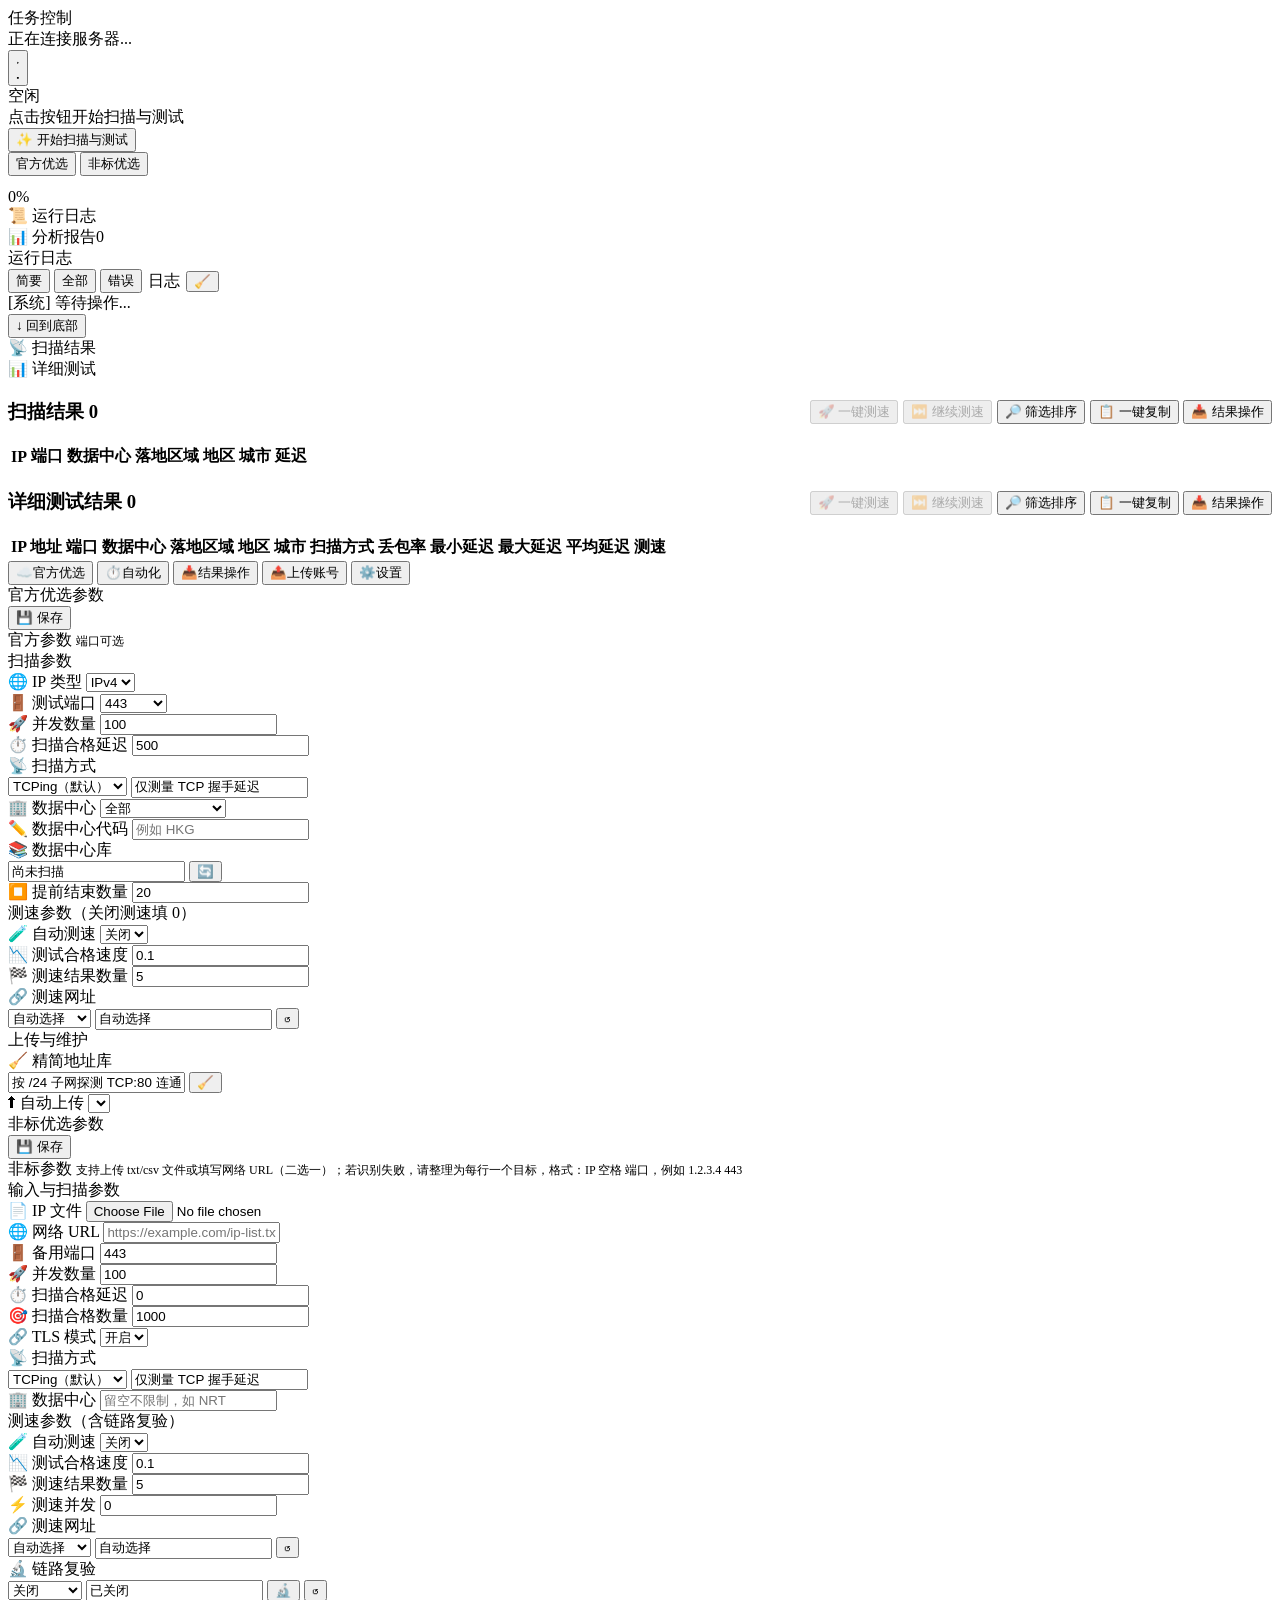
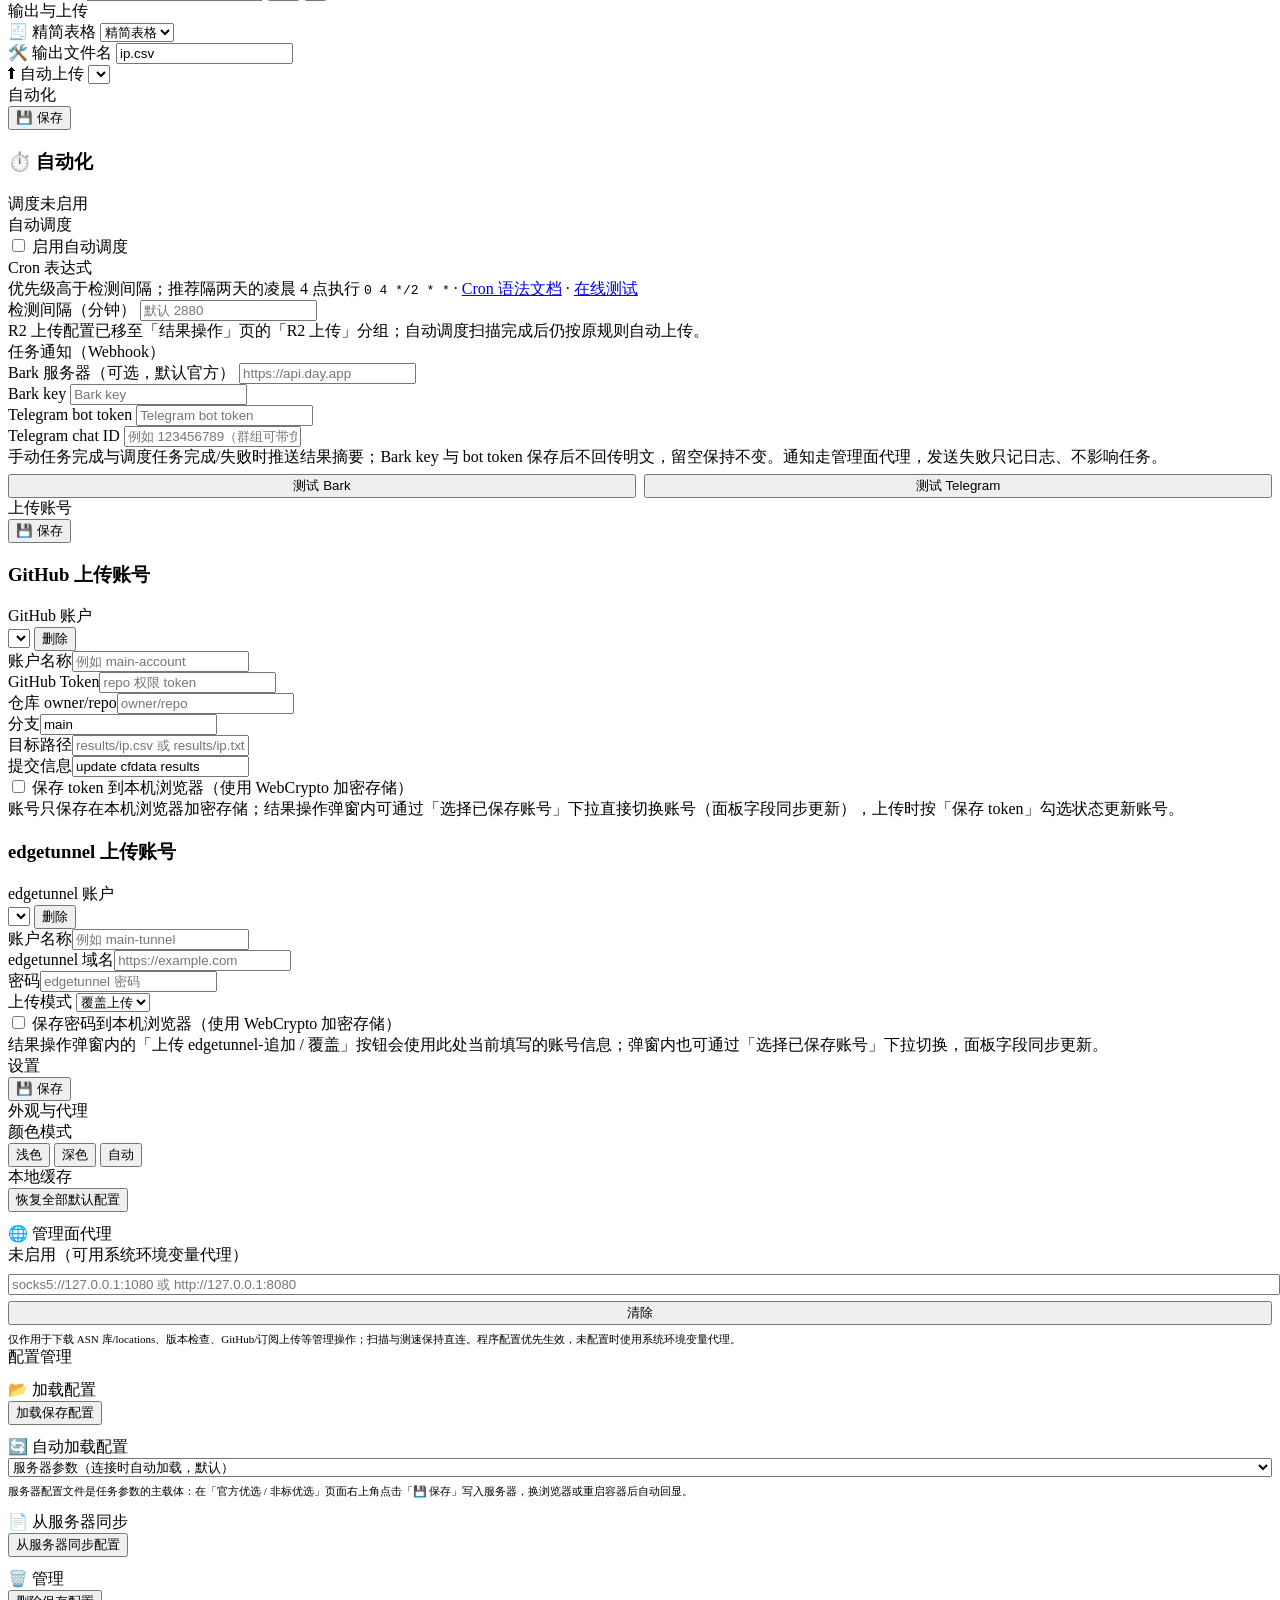
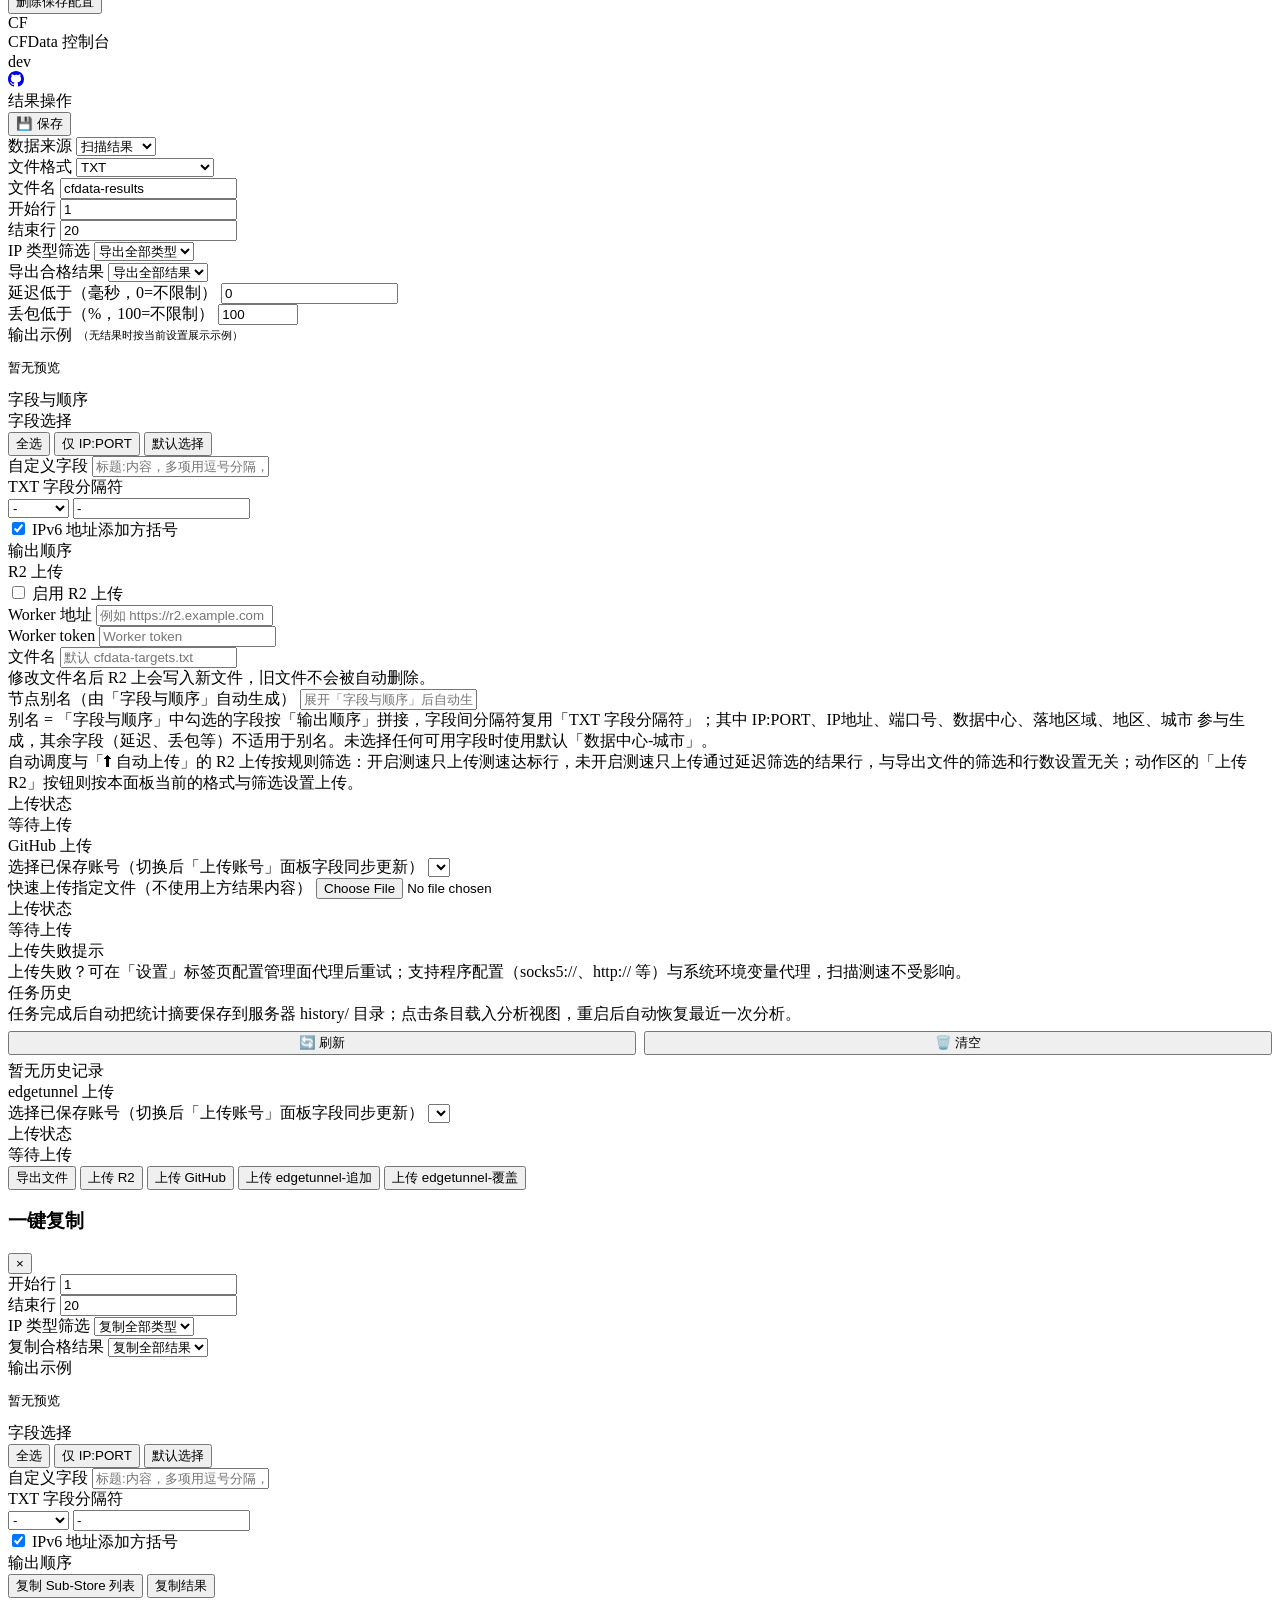
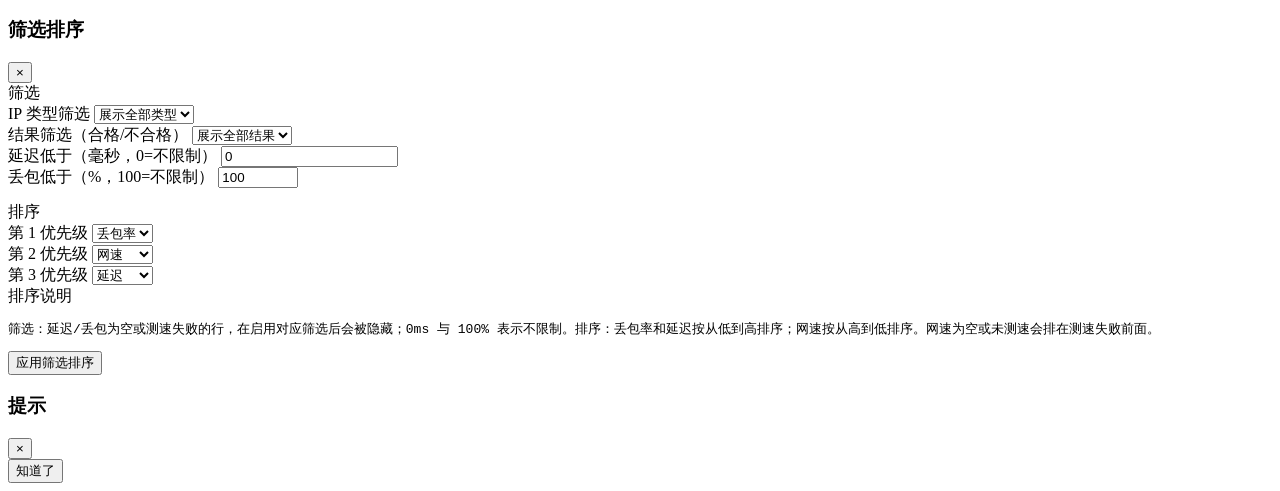
==== commit 16708fc4: "feat(web): 结果操作预览支持示例与前 5 行展示 无可用结果行时按当前字段顺序、分隔符与格式渲染 3 行示例（192.0.2.x，带「示例」标识）； 有真实结果时按来源、筛选与起止行取前 5" ====
--- a/combined_refactor/index.html
+++ b/combined_refactor/index.html
@@ -727,7 +727,10 @@
                             <input id="resultLossFilter" type="number" min="0" max="100" step="0.01" value="100" oninput="updateResultPreview()">
                         </div>
                         <div class="modal-field full">
-                            <label>输出示例</label>
+                            <label style="display:flex;align-items:center;gap:6px;">输出示例
+                                <span class="preview-badge" id="resultPreviewBadge" style="display:none;">示例</span>
+                                <span style="font-size:11px;color:var(--text-secondary);">（无结果时按当前设置展示示例）</span>
+                            </label>
                             <pre class="result-preview" id="resultPreview">暂无预览</pre>
                         </div>
                     </div>
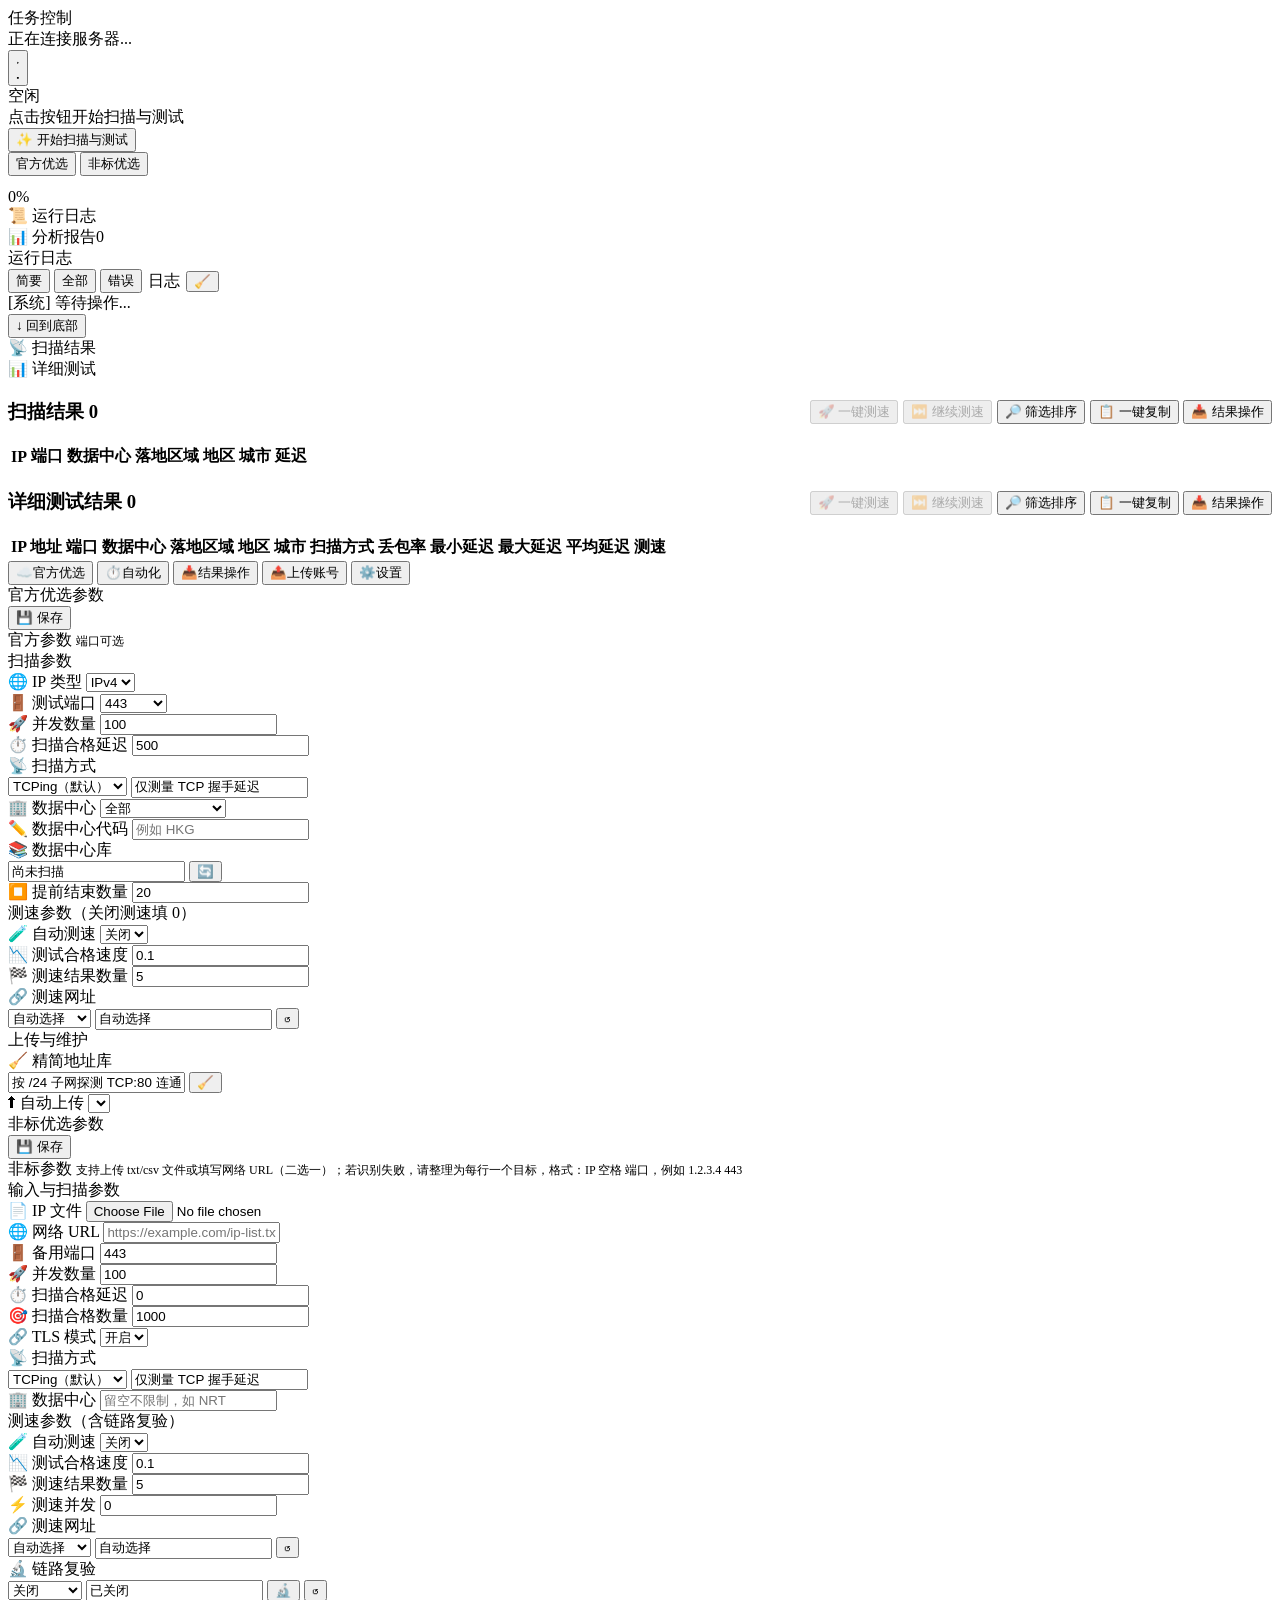
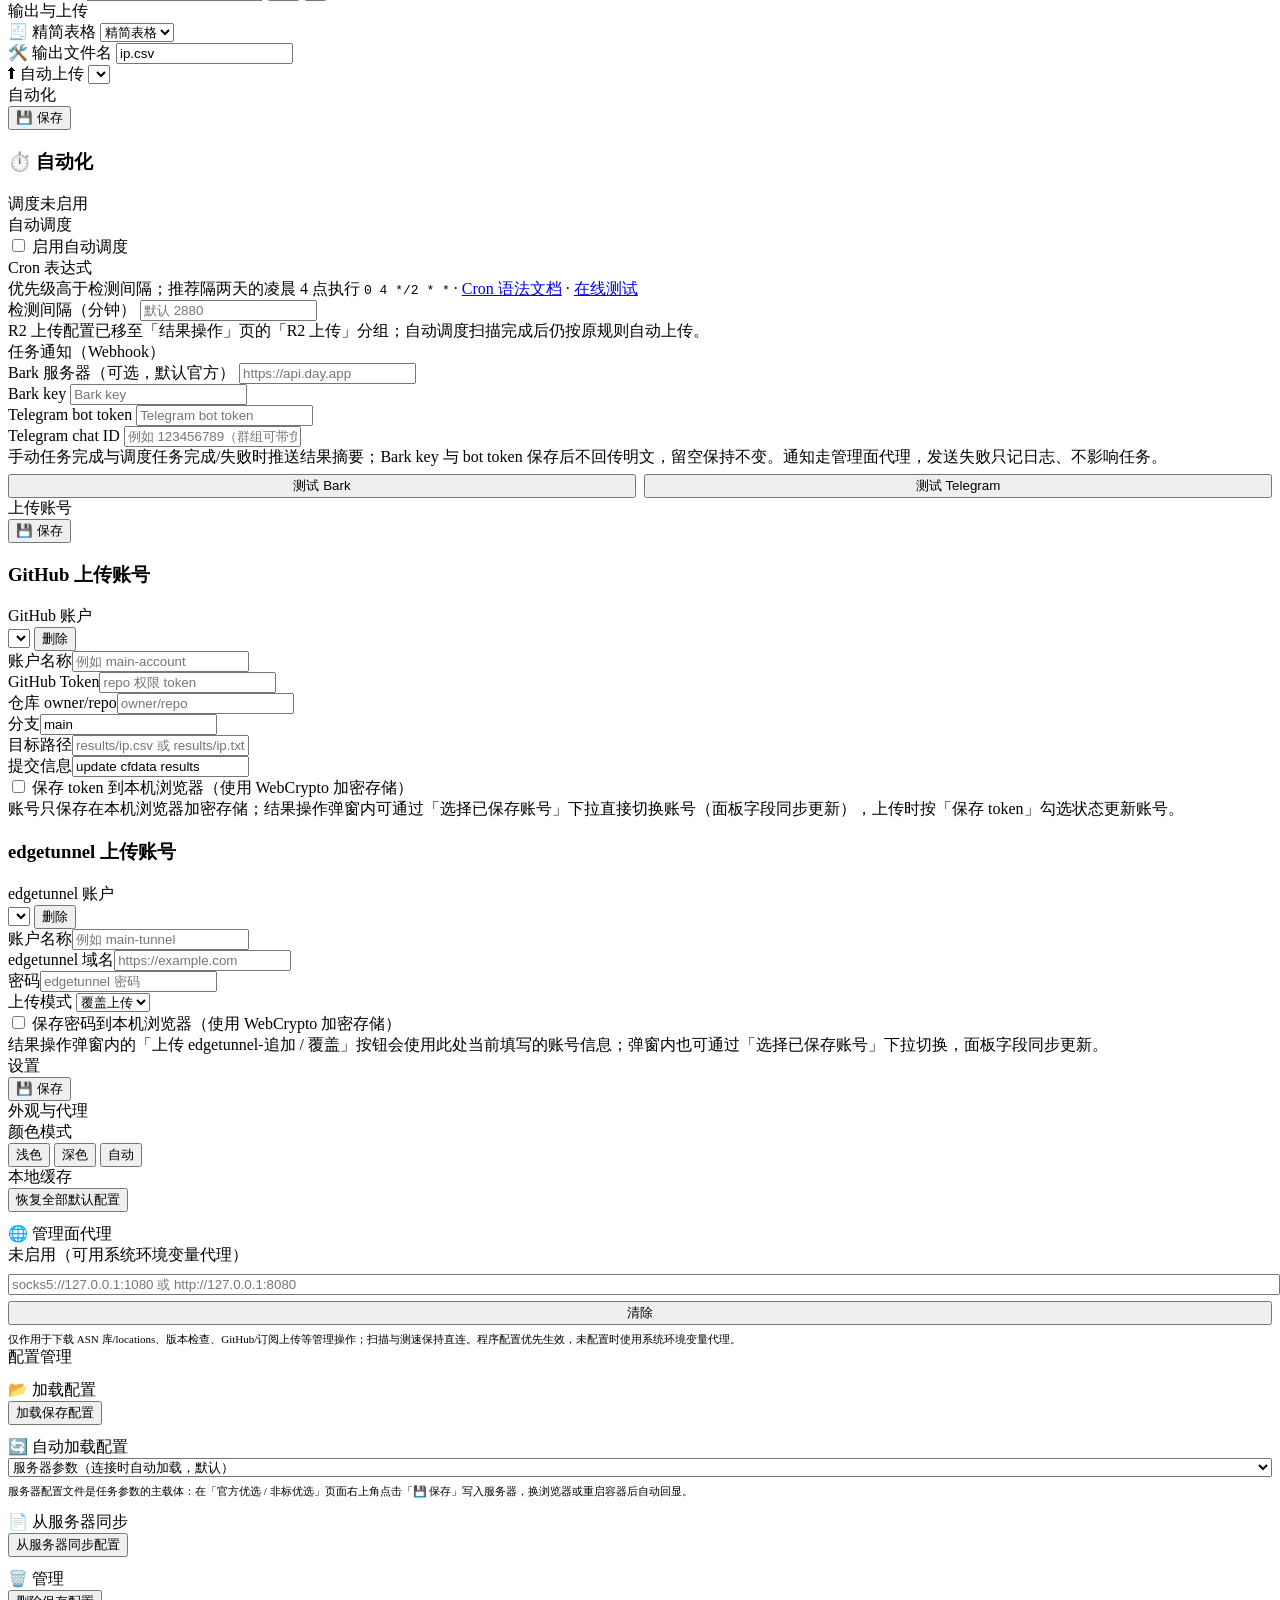
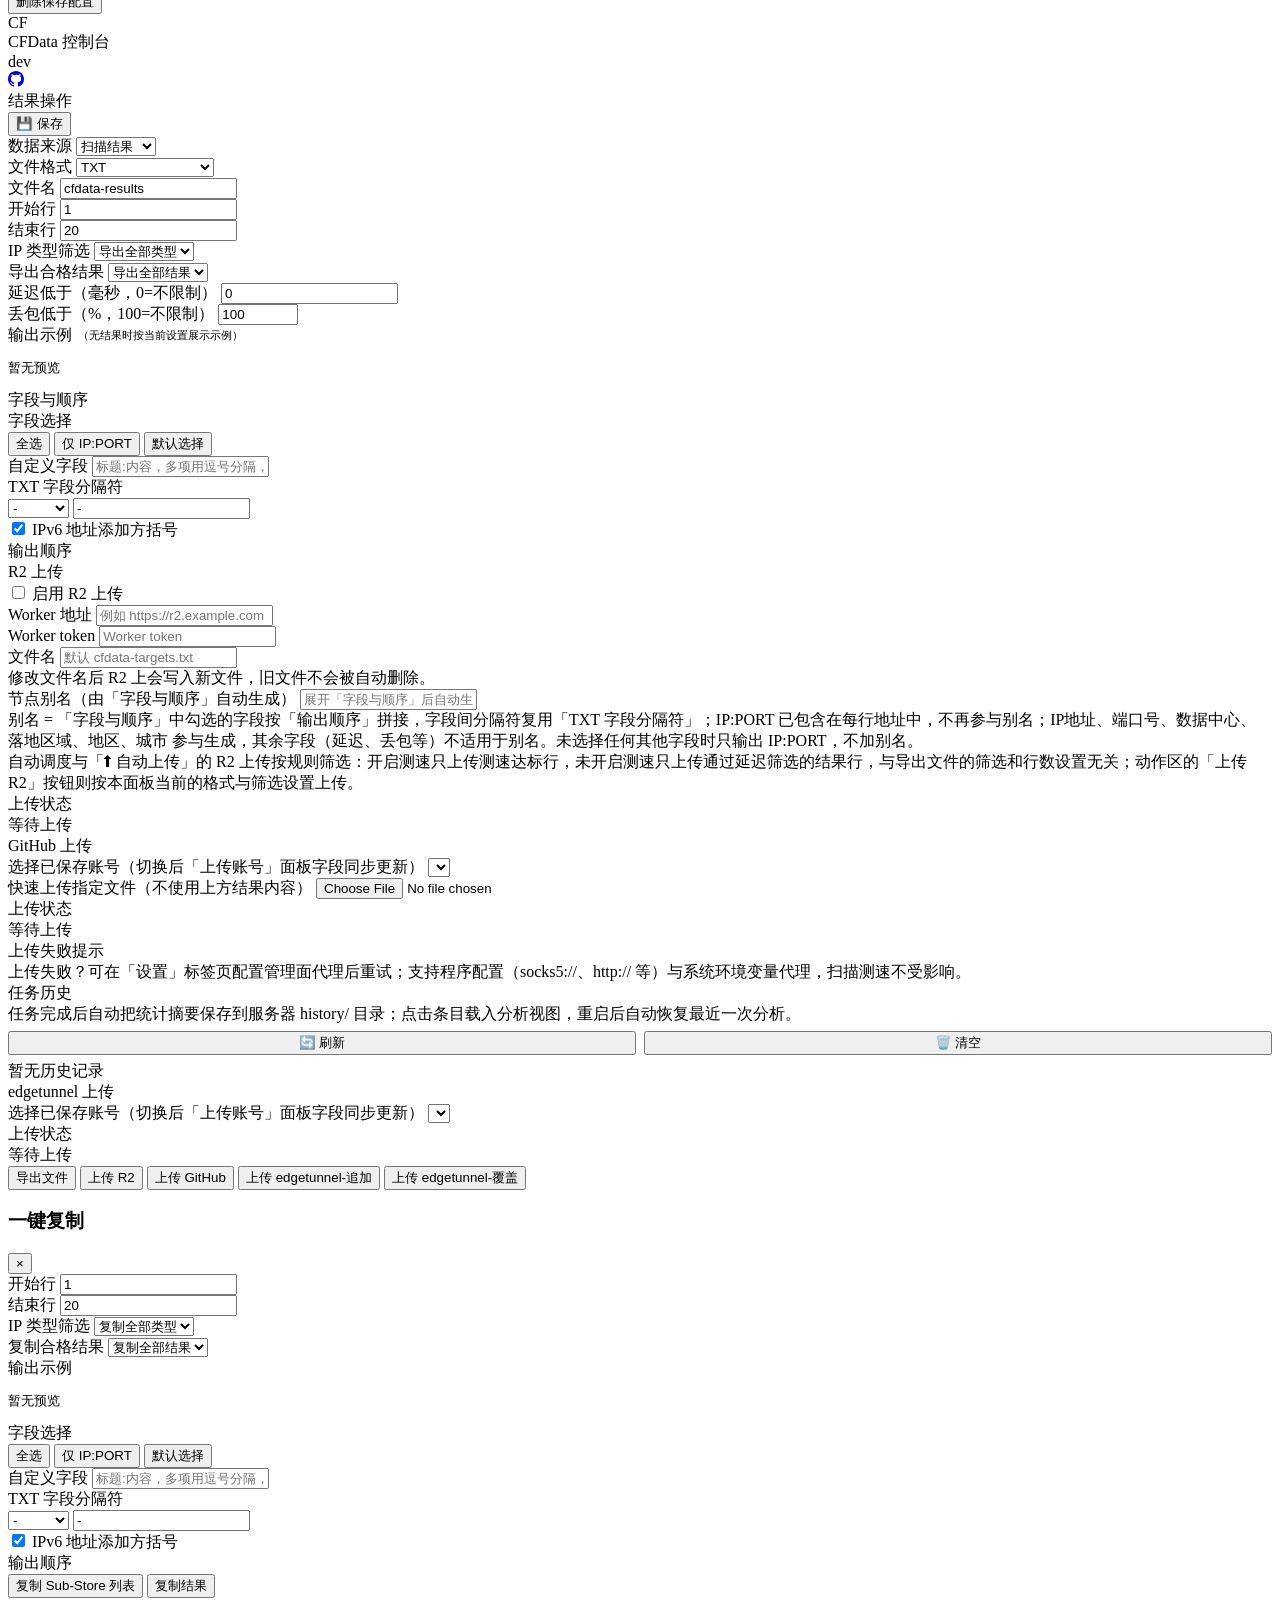
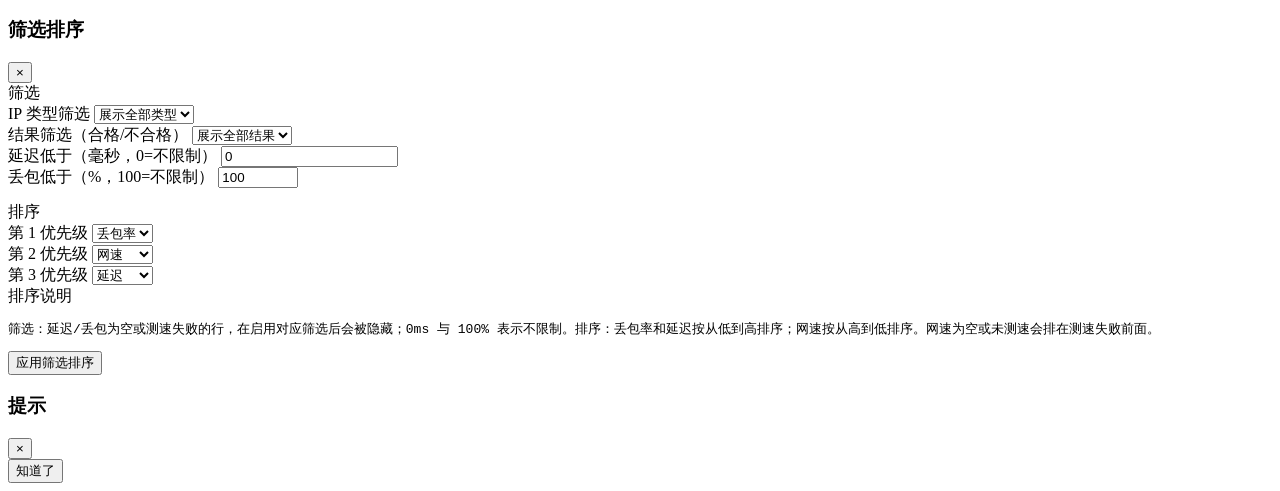
==== commit 4dca8e85: "fix: R2 别名不再重复 IP:PORT R2 每行已是 IP:PORT#别名，别名不应再拼地址：前端按字段顺序生成模板时排除 ipport， 只选 IP:PORT 时发送 {none}；服务端读" ====
--- a/combined_refactor/index.html
+++ b/combined_refactor/index.html
@@ -801,7 +801,7 @@
                             <div class="form-group">
                                 <label for="r2AliasPreview">节点别名（由「字段与顺序」自动生成）</label>
                                 <input id="r2AliasPreview" type="text" readonly placeholder="展开「字段与顺序」后自动生成">
-                                <div class="automation-hint">别名 = 「字段与顺序」中勾选的字段按「输出顺序」拼接，字段间分隔符复用「TXT 字段分隔符」；其中 IP:PORT、IP地址、端口号、数据中心、落地区域、地区、城市 参与生成，其余字段（延迟、丢包等）不适用于别名。未选择任何可用字段时使用默认「数据中心-城市」。</div>
+                                <div class="automation-hint">别名 = 「字段与顺序」中勾选的字段按「输出顺序」拼接，字段间分隔符复用「TXT 字段分隔符」；IP:PORT 已包含在每行地址中，不再参与别名；IP地址、端口号、数据中心、落地区域、地区、城市 参与生成，其余字段（延迟、丢包等）不适用于别名。未选择任何其他字段时只输出 IP:PORT，不加别名。</div>
                             </div>
                             <input id="r2AliasFormat" type="hidden">
                             <div class="automation-hint">自动调度与「⬆ 自动上传」的 R2 上传按规则筛选：开启测速只上传测速达标行，未开启测速只上传通过延迟筛选的结果行，与导出文件的筛选和行数设置无关；动作区的「上传 R2」按钮则按本面板当前的格式与筛选设置上传。</div>
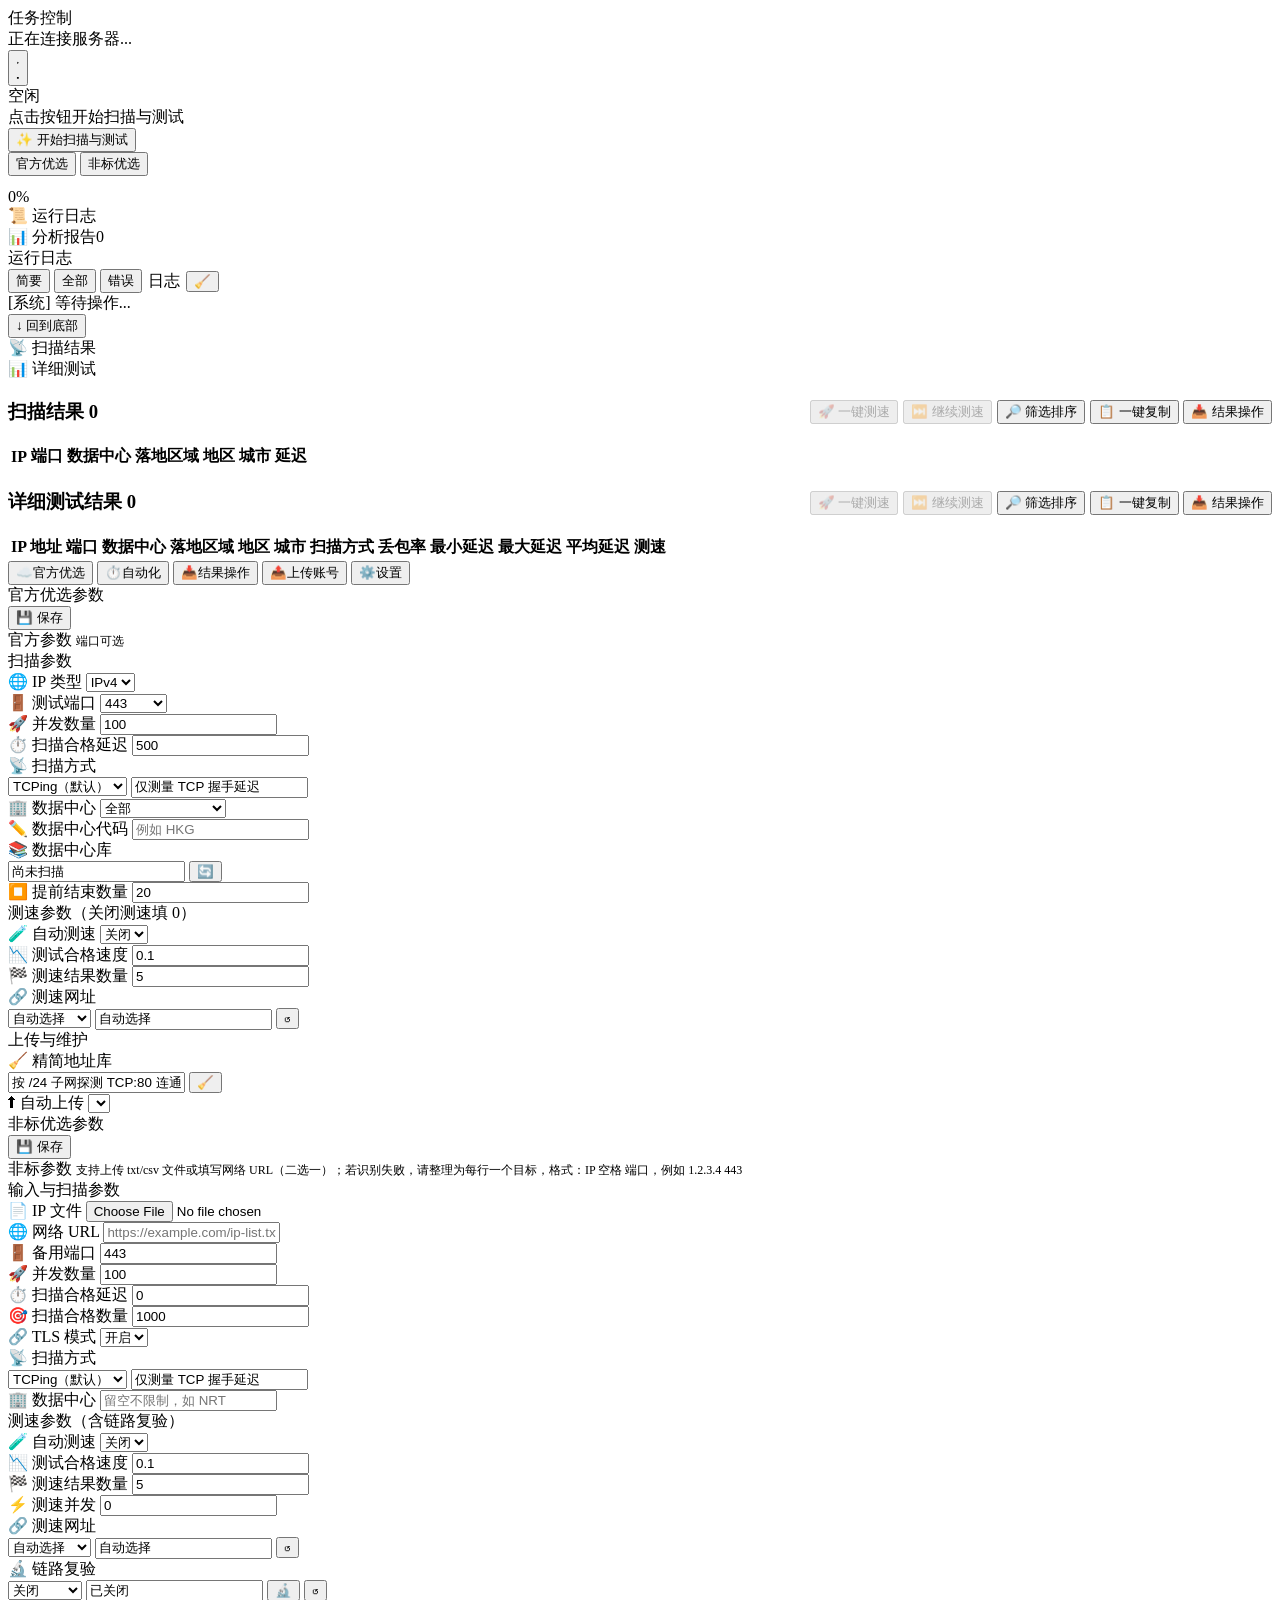
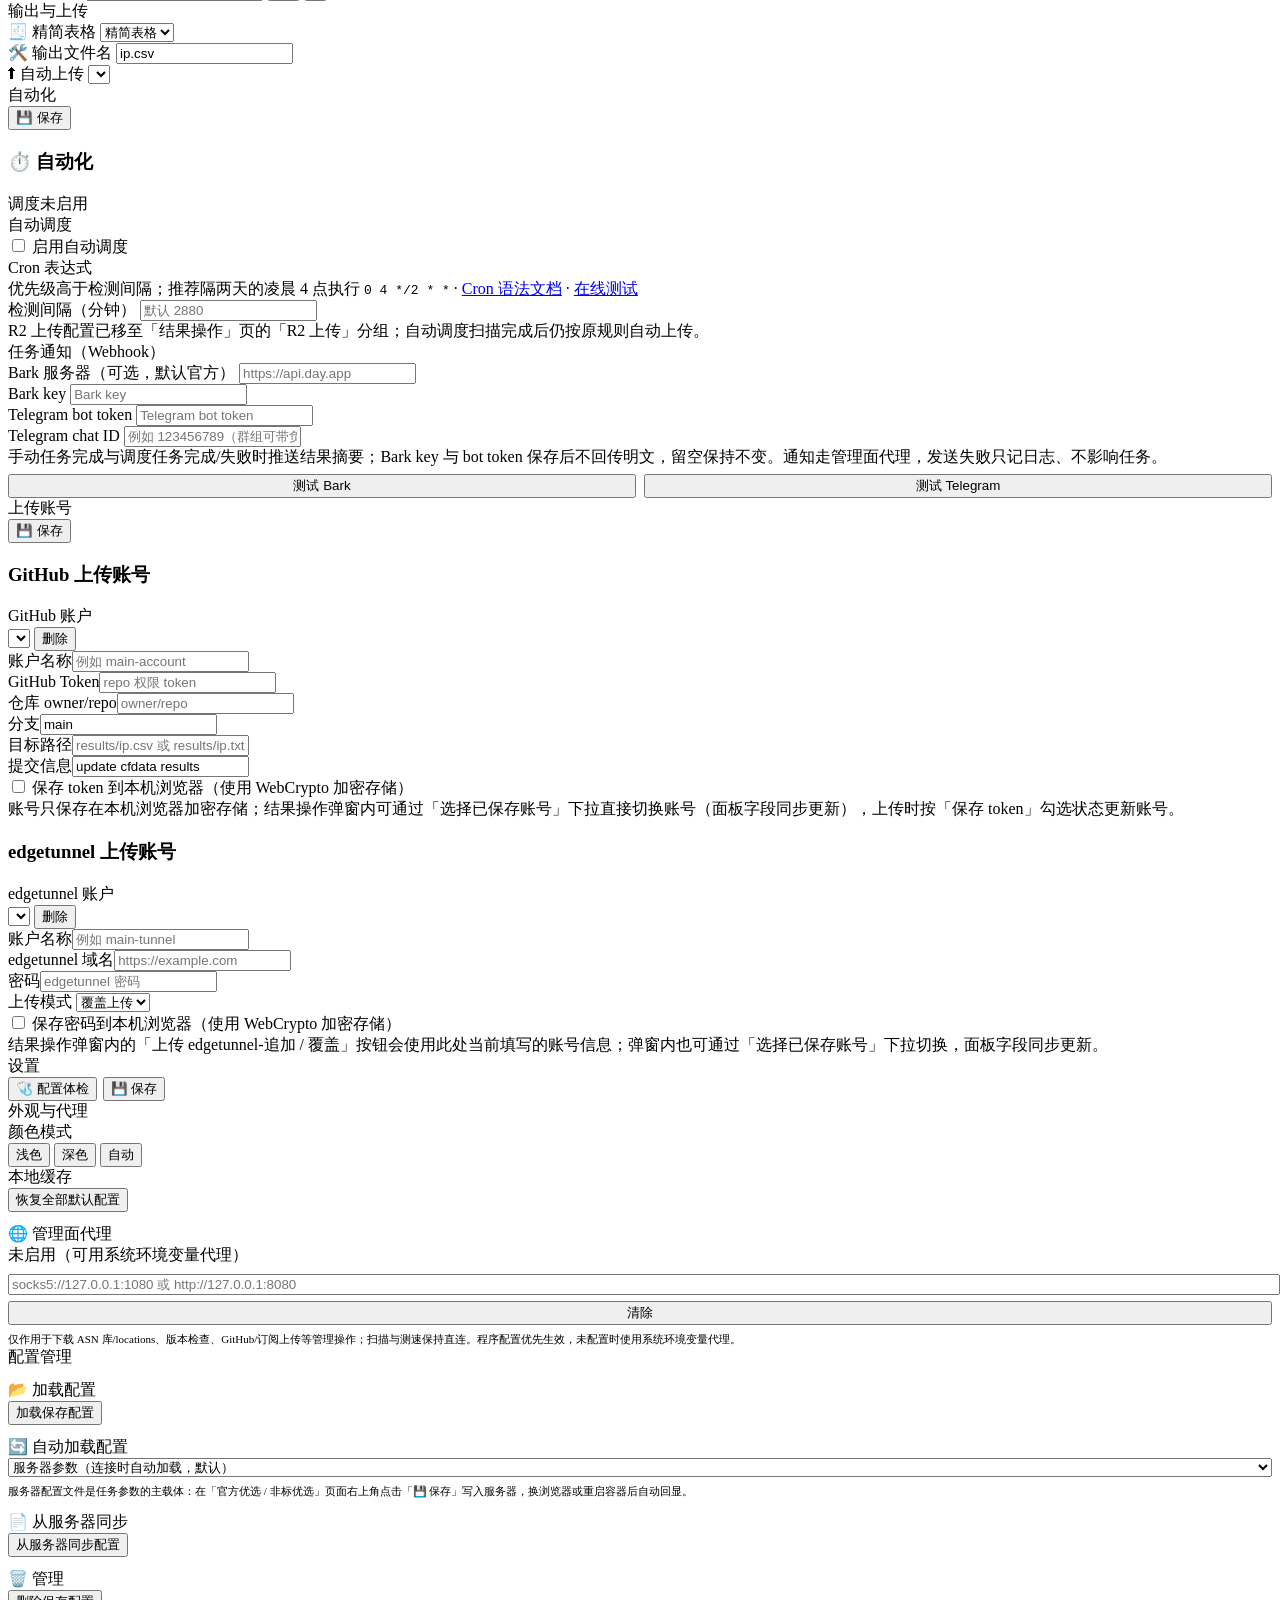
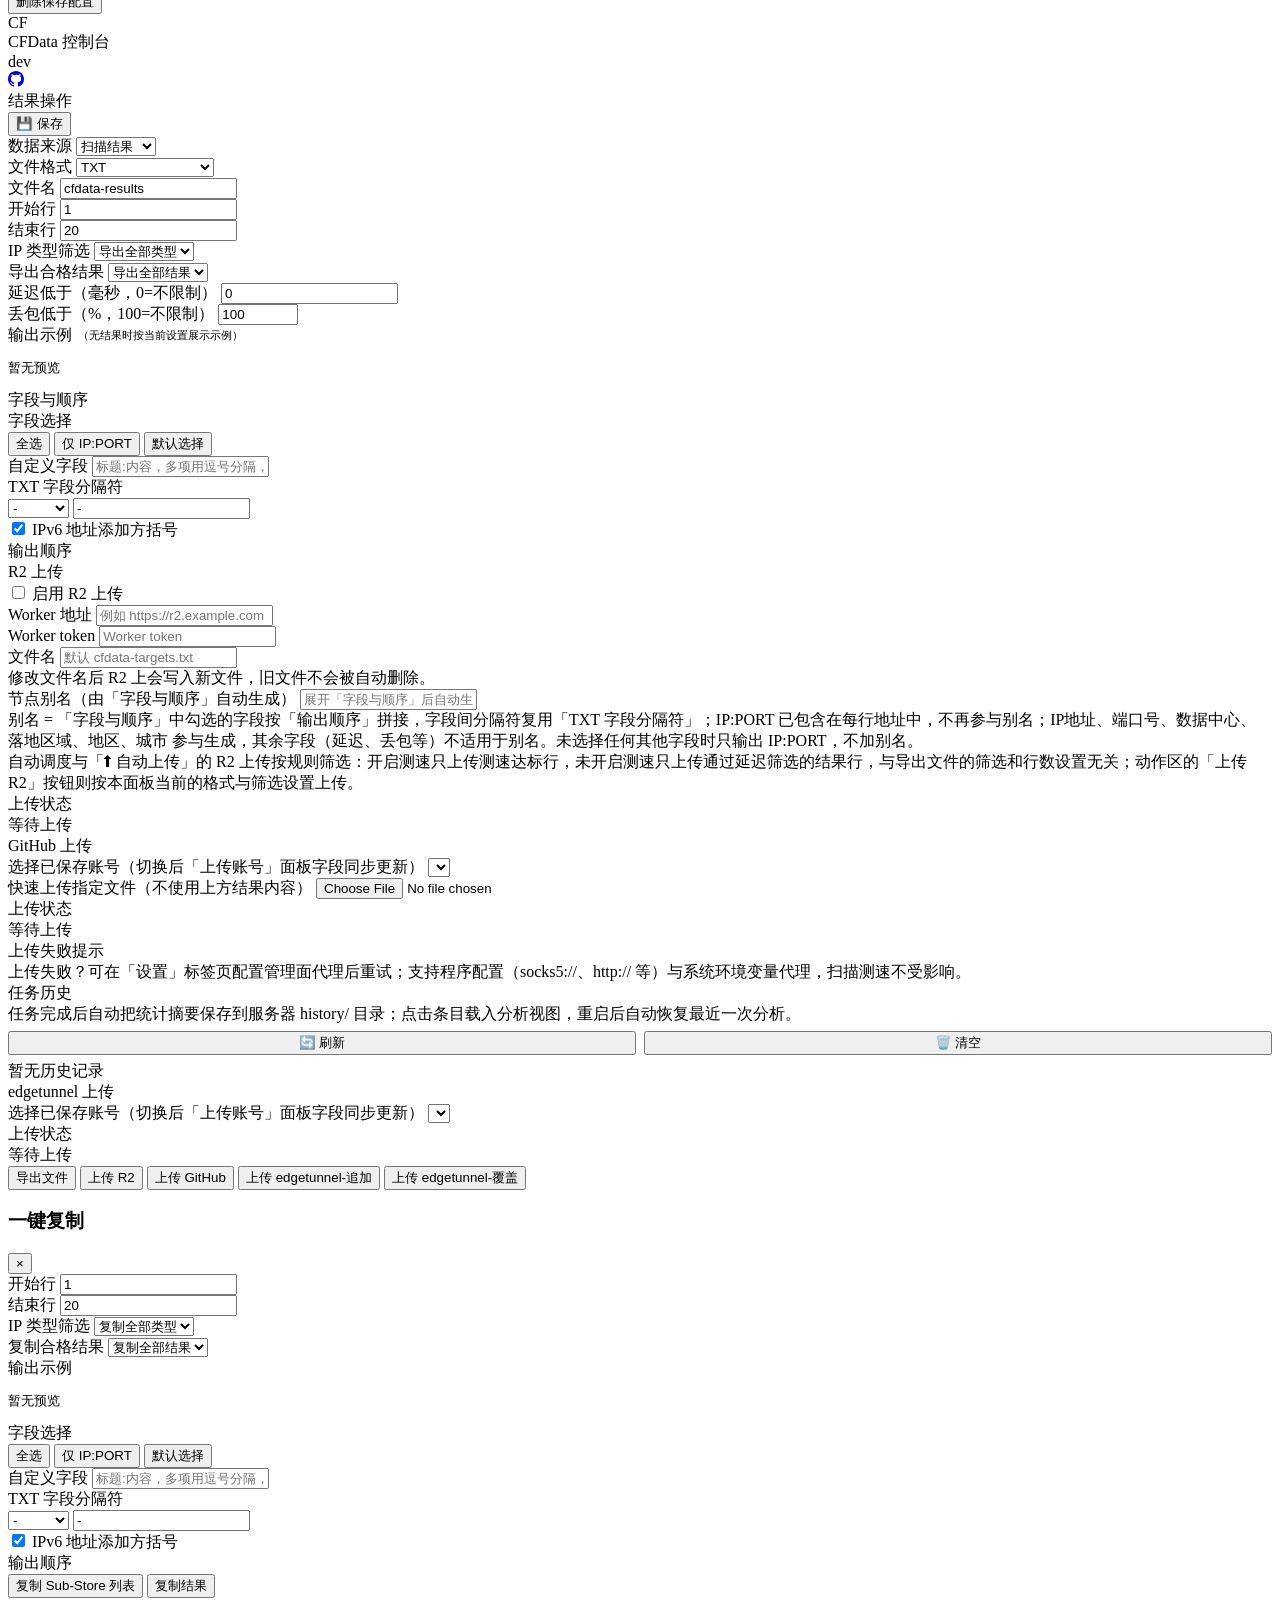
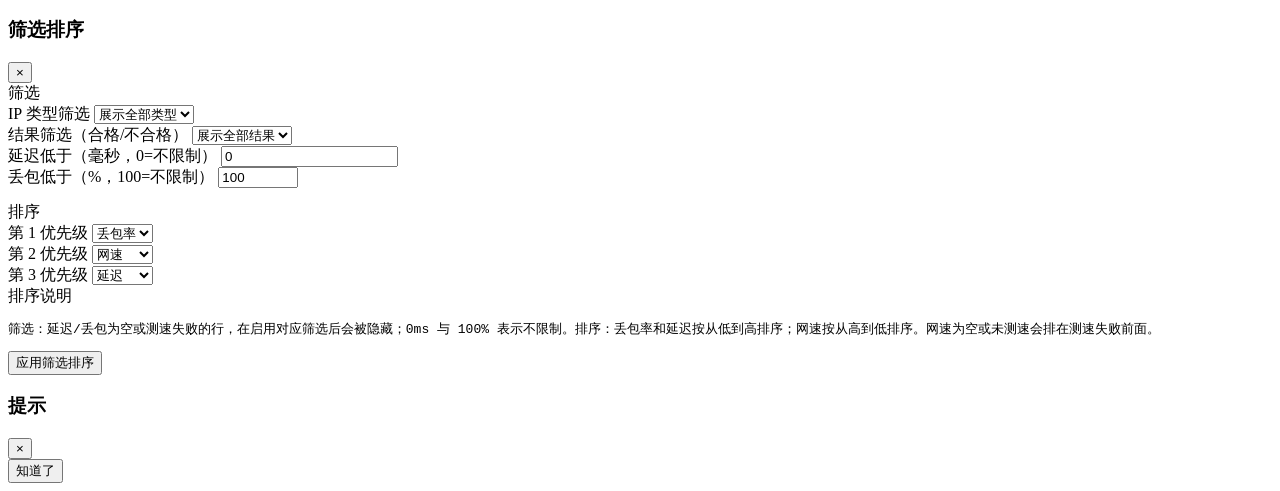
==== commit 745932b9: "feat(web): 落地 subs-check-pro 交互学习点 13 项 移动端 hover:none 双反馈通道与 16px 输入下限；日志框选渲染转缓冲； 配置活校验（validators." ====
--- a/combined_refactor/index.html
+++ b/combined_refactor/index.html
@@ -6,6 +6,8 @@
     <meta name="theme-color" content="#f4f6f7">
     <title>CFData 控制台 - Cloudflare IP 优选</title>
     <link rel="icon" href="/favicon.png" type="image/png">
+    <!-- A8：PWA 可安装（零缓存透传 SW；未登录时注册静默失败） -->
+    <link rel="manifest" href="/static/site.webmanifest">
     <link rel="stylesheet" href="/static/styles.css">
 <script>
     (function () {
@@ -29,7 +31,7 @@
                     <span class="status-pill" id="status"><span class="dot"></span>正在连接服务器...</span>
                 </div>
                 <div class="run-card">
-                    <button class="toggle-btn" id="nzToggle" onclick="nzToggleClick()" title="启动 / 停止任务">
+                    <button class="toggle-btn" id="nzToggle" onclick="nzToggleClick()" title="启动 / 停止任务" aria-pressed="false" aria-label="启动或停止任务">
                         <svg class="toggle-icon-idle" viewBox="0 0 24 24" fill="currentColor" aria-hidden="true"><path d="M8 5.14v14l11-7-11-7z"/></svg>
                         <svg class="toggle-icon-stop" viewBox="0 0 24 24" fill="currentColor" aria-hidden="true"><rect x="6" y="6" width="12" height="12" rx="2"/></svg>
                         <span class="toggle-spinner"></span>
@@ -72,7 +74,7 @@
                         <button class="mini-action-btn" onclick="nzClearLog()" title="清空日志">🧹</button>
                     </div>
                 </div>
-                <div class="log-shell" id="logShell">
+                <div class="log-shell" id="logShell" role="log" aria-live="polite" aria-label="任务运行日志">
                     <div class="log-skeleton"><div class="sk-tag"></div><div class="sk-line"></div></div>
                     <div class="log-skeleton"><div class="sk-tag"></div><div class="sk-line"></div></div>
                     <div class="log-skeleton"><div class="sk-tag"></div><div class="sk-line"></div></div>
@@ -604,7 +606,14 @@
             <div class="cfg-body hidden" id="cfgPanelSettings">
                 <div class="cfg-panel-head">
                     <div class="cfg-panel-title">设置</div>
-                    <button class="menu-btn cfg-save-btn" onclick="saveSettingsPage()" title="保存当前页面的本地配置、自动加载偏好与管理面代理">💾 保存</button>
+                    <div style="display:flex;gap:6px;">
+                        <button class="menu-btn" onclick="nzToggleHealthPanel()" title="按当前表单值做只读体检，⚠ 项可点击前往配置">🩺 配置体检</button>
+                        <button class="menu-btn cfg-save-btn" onclick="saveSettingsPage()" title="保存当前页面的本地配置、自动加载偏好与管理面代理">💾 保存</button>
+                    </div>
+                </div>
+                <div class="health-panel hidden" id="healthPanelWrap" aria-live="polite">
+                    <div class="health-summary" id="healthPanelSummary"></div>
+                    <div id="healthPanel"></div>
                 </div>
 <div class="settings-grid">
                 <div class="card">
@@ -957,7 +966,7 @@
             </div>
             <div class="modal-actions footer">
                 <button class="action-btn export-btn" onclick="copySubstoreResults(event)">复制 Sub-Store 列表</button>
-                <button class="action-btn export-btn" onclick="copyConfiguredResults(event)">复制结果</button>
+                <button class="action-btn export-btn" id="copyResultsBtn" onclick="copyConfiguredResults(event)">复制结果</button>
             </div>
         </div>
     </div>
@@ -1051,6 +1060,7 @@
 
 
 <script src="/static/common.js"></script>
+<script src="/static/validators.js"></script>
 <script src="/static/app.js"></script>
 
 <script src="/static/enhance.js"></script>
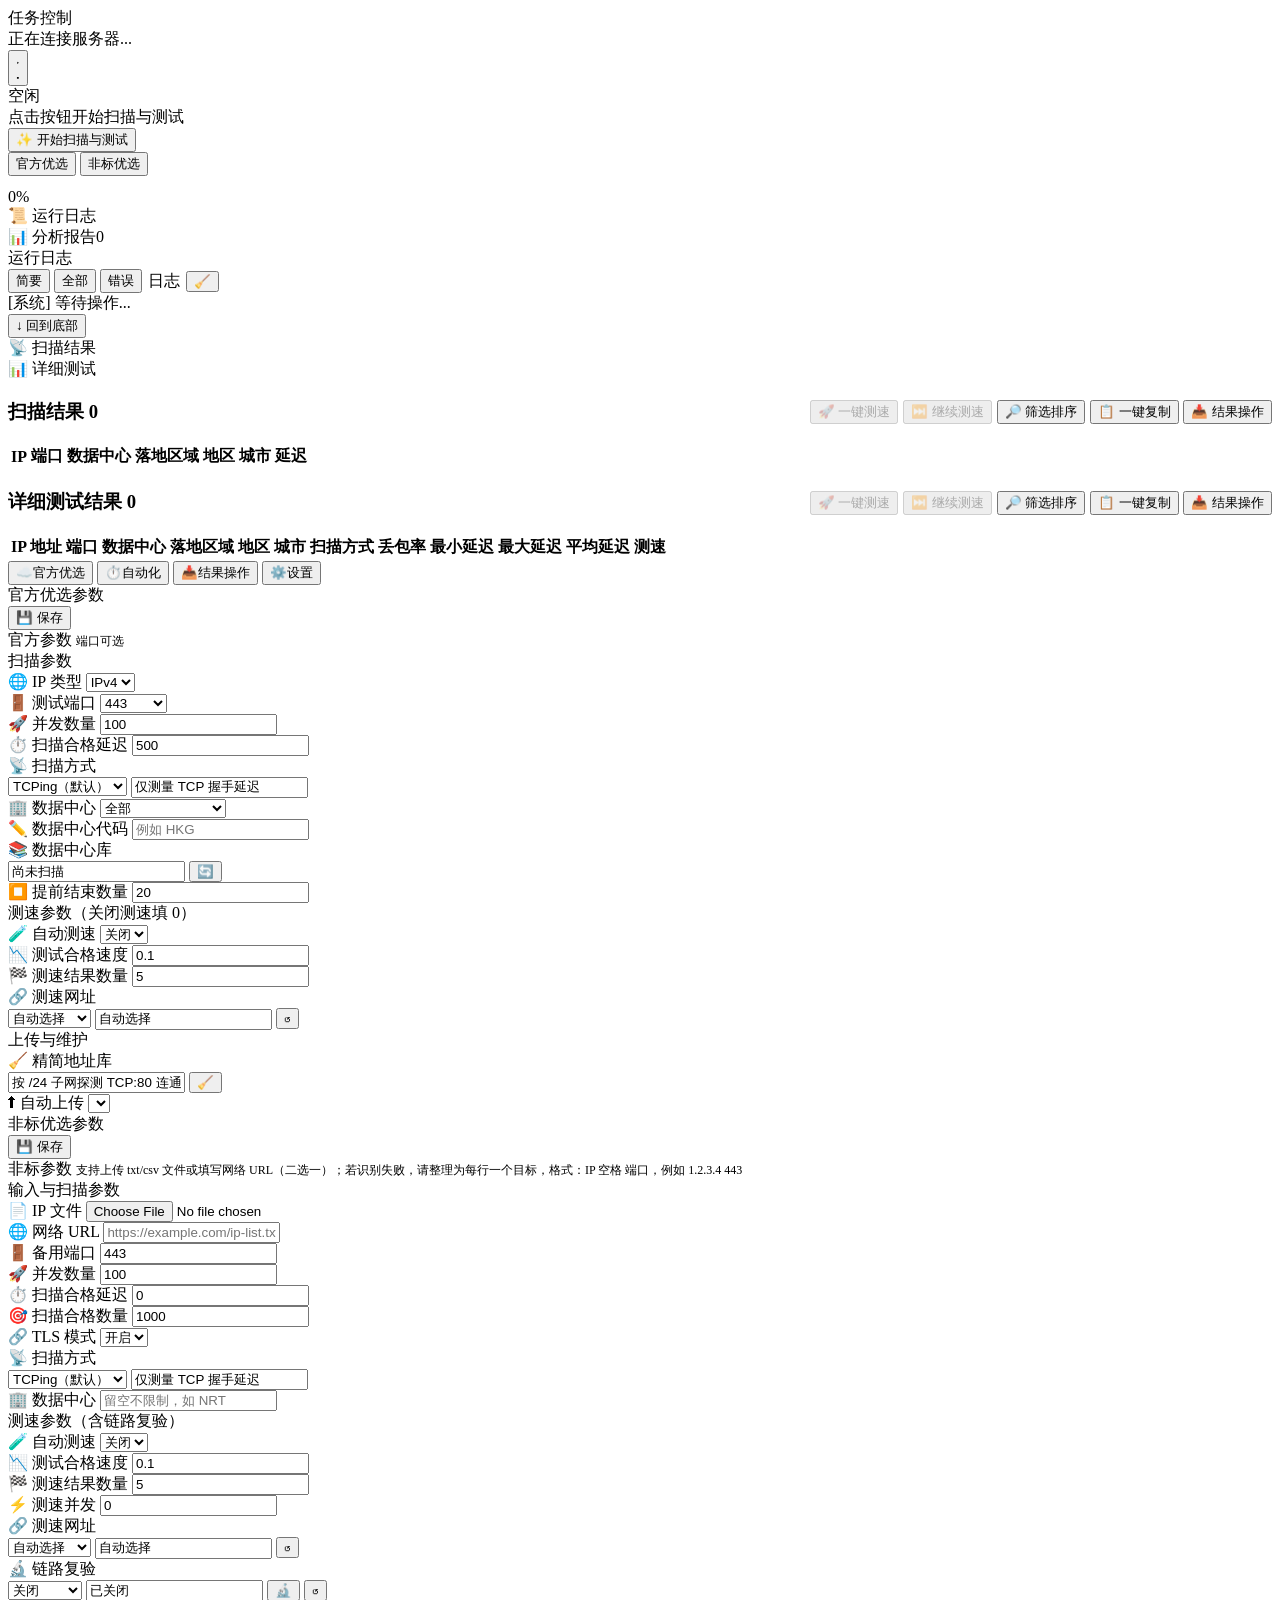
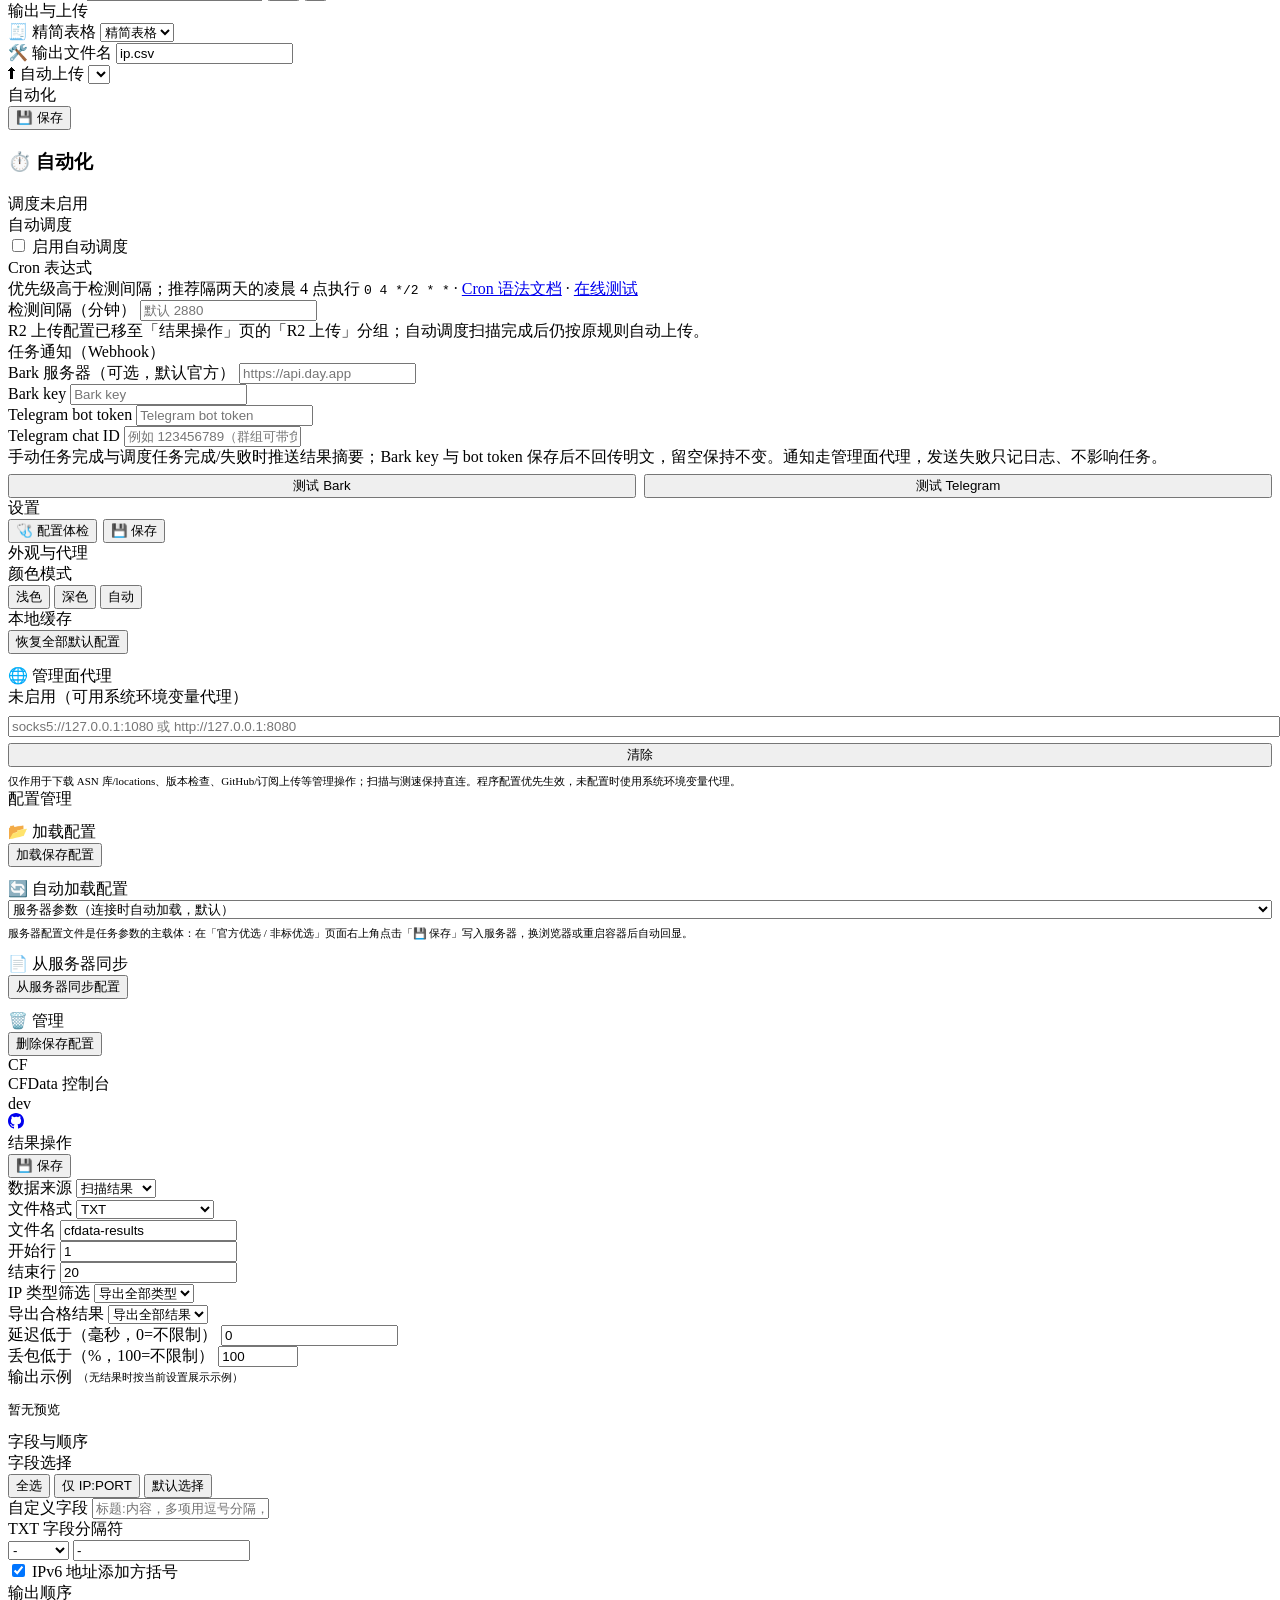
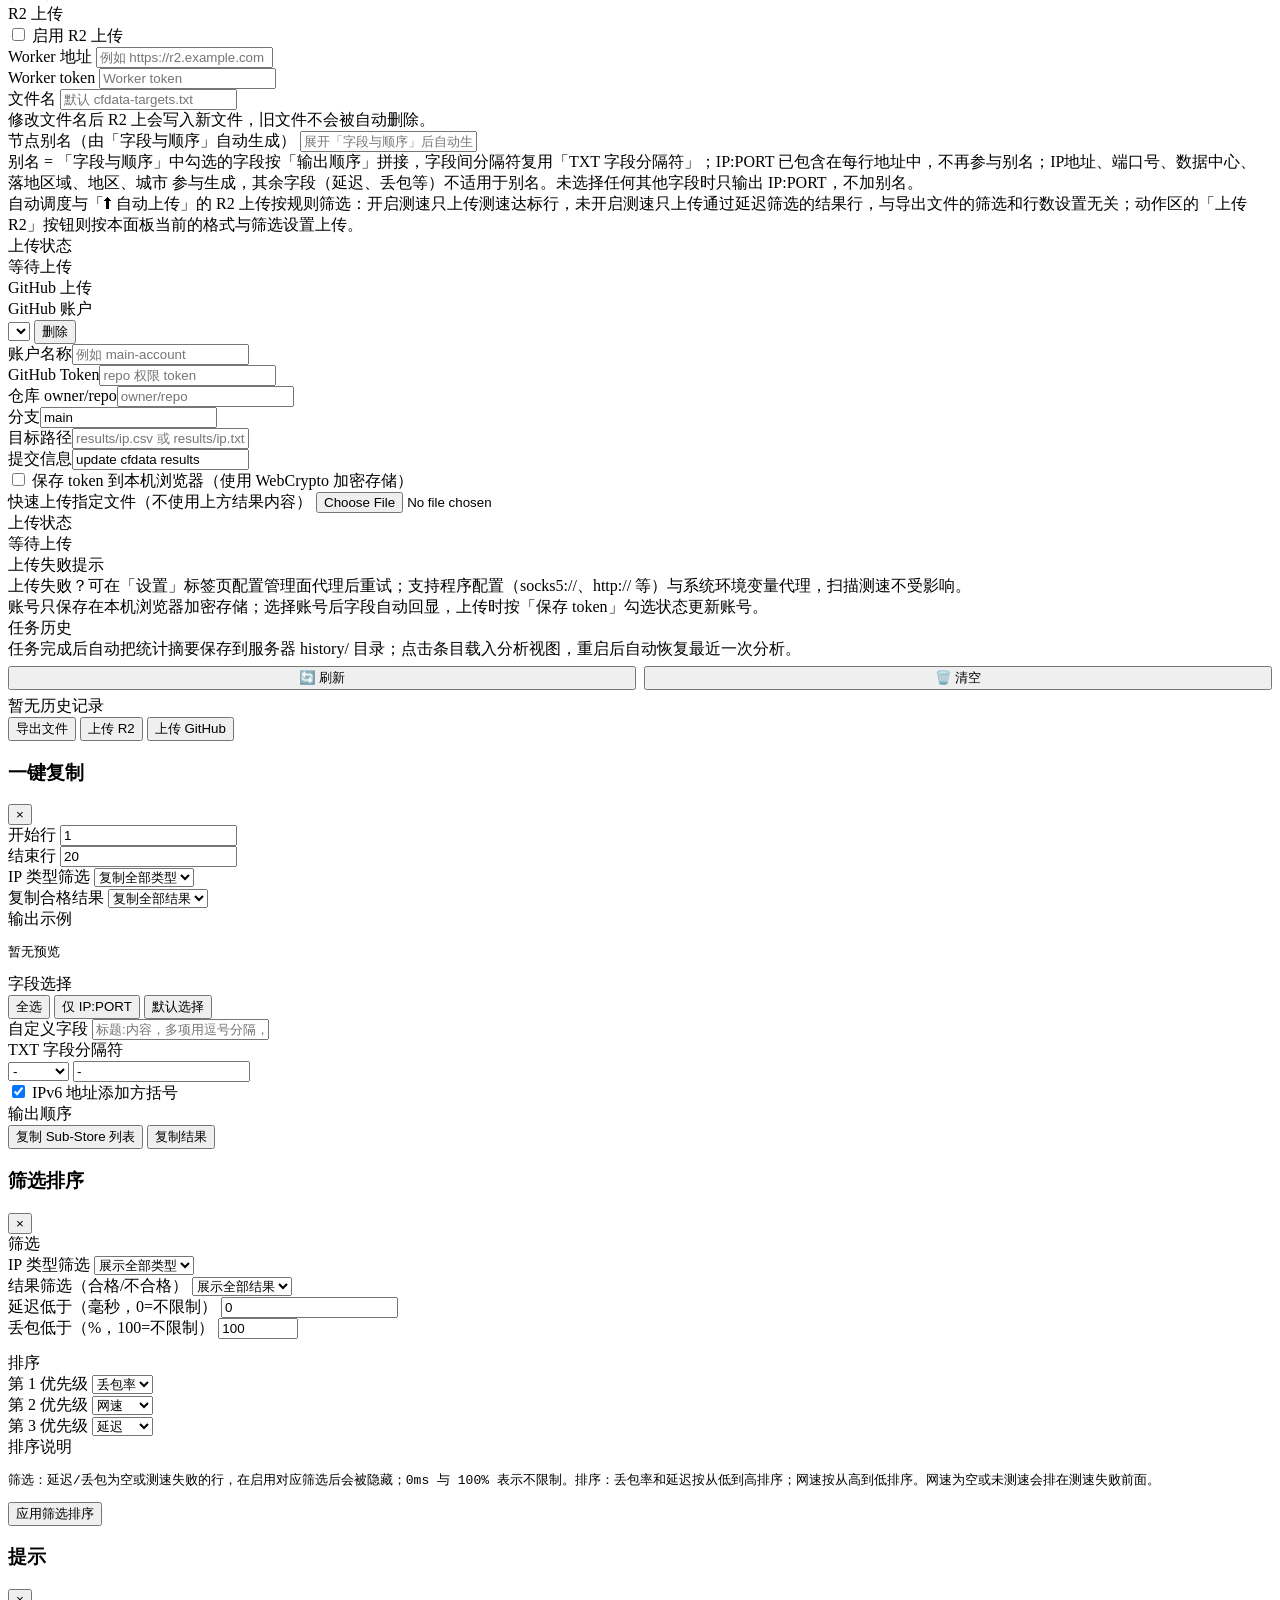
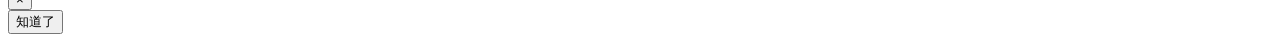
==== commit 11f2ebbd: "feat(web): 移除 edgetunnel 上传并把 GitHub 账号配置并入结果操作 - remove-edgetunnel：整体移除 edgetunnel 上传链路（前端表单/账号管理/W" ====
--- a/combined_refactor/index.html
+++ b/combined_refactor/index.html
@@ -207,8 +207,7 @@
             <div class="cfg-tabs" id="cfgTabBar">
                 <button class="cfg-tab active" id="cfgTabMode" onclick="nzShowConfigPanel('mode')" title="官方优选参数与扫描（模式切换只在任务控制卡）"><span class="nav-icon" id="cfgTabModeIcon">☁️</span><span id="cfgTabModeLabel">官方优选</span></button>
                 <button class="cfg-tab" id="cfgTabAutomation" onclick="nzShowConfigPanel('automation')" title="自动调度"><span class="nav-icon">⏱️</span>自动化</button>
-                <button class="cfg-tab" id="cfgTabResults" onclick="nzShowConfigPanel('results')" title="结果导出与上传（R2 上传配置在此）"><span class="nav-icon">📥</span>结果操作</button>
-                <button class="cfg-tab" id="cfgTabAccounts" onclick="nzShowConfigPanel('accounts')" title="GitHub / edgetunnel 上传账号管理"><span class="nav-icon">📤</span>上传账号</button>
+                <button class="cfg-tab" id="cfgTabResults" onclick="nzShowConfigPanel('results')" title="结果导出与上传（R2 与 GitHub 账号配置在此）"><span class="nav-icon">📥</span>结果操作</button>
                 <button class="cfg-tab" id="cfgTabSettings" onclick="nzShowConfigPanel('settings')" title="外观、代理与配置管理"><span class="nav-icon">⚙️</span>设置</button>
             </div>
             <div class="cfg-body active" id="cfgPanelOfficial">
@@ -560,49 +559,6 @@
             </div>
         </div>
             </div>
-            <div class="cfg-body hidden" id="cfgPanelAccounts">
-                <div class="cfg-panel-head">
-                    <div class="cfg-panel-title">上传账号</div>
-                    <button class="menu-btn cfg-save-btn" onclick="saveAccountsPage()" title="保存当前页面中已填写的 GitHub 与 edgetunnel 账号">💾 保存</button>
-                </div>
-                <div class="section-box">
-                    <h3>GitHub 上传账号</h3>
-                    <div class="modal-field github-field"><label>GitHub 账户</label>
-                        <div class="github-account-row">
-                            <select id="githubAccountSelect" onchange="loadSelectedGitHubAccount()"></select>
-                            <button class="action-btn" onclick="deleteSelectedGitHubAccount()">删除</button>
-                        </div>
-                    </div>
-                    <div class="modal-field github-field"><label>账户名称</label><input id="githubAccountName" type="text" placeholder="例如 main-account"></div>
-                    <div class="modal-field github-field"><label>GitHub Token</label><input id="githubToken" type="password" autocomplete="off" placeholder="repo 权限 token"></div>
-                    <div class="modal-field github-field"><label>仓库 owner/repo</label><input id="githubRepo" type="text" placeholder="owner/repo"></div>
-                    <div class="modal-field github-field"><label>分支</label><input id="githubBranch" type="text" value="main"></div>
-                    <div class="modal-field github-field"><label>目标路径</label><input id="githubPath" type="text" placeholder="results/ip.csv 或 results/ip.txt"></div>
-                    <div class="modal-field full github-field"><label>提交信息</label><input id="githubMessage" type="text" value="update cfdata results"></div>
-                    <div class="modal-field full github-field"><label class="inline-check"><input id="githubSaveToken" type="checkbox"> 保存 token 到本机浏览器（使用 WebCrypto 加密存储）</label></div>
-                    <div class="automation-hint">账号只保存在本机浏览器加密存储；结果操作弹窗内可通过「选择已保存账号」下拉直接切换账号（面板字段同步更新），上传时按「保存 token」勾选状态更新账号。</div>
-                </div>
-                <div class="section-box">
-                    <h3>edgetunnel 上传账号</h3>
-                    <div class="modal-field edgetunnel-field"><label>edgetunnel 账户</label>
-                        <div class="github-account-row">
-                            <select id="edgetunnelAccountSelect" onchange="loadSelectedEdgetunnelAccount()"></select>
-                            <button class="action-btn" onclick="deleteSelectedEdgetunnelAccount()">删除</button>
-                        </div>
-                    </div>
-                    <div class="modal-field edgetunnel-field"><label>账户名称</label><input id="edgetunnelAccountName" type="text" placeholder="例如 main-tunnel"></div>
-                    <div class="modal-field edgetunnel-field"><label>edgetunnel 域名</label><input id="edgetunnelHost" type="text" placeholder="https://example.com"></div>
-                    <div class="modal-field edgetunnel-field"><label>密码</label><input id="edgetunnelPassword" type="password" autocomplete="off" placeholder="edgetunnel 密码"></div>
-                    <div class="modal-field edgetunnel-field"><label>上传模式</label>
-                        <select id="edgetunnelMode">
-                            <option value="overwrite">覆盖上传</option>
-                            <option value="append">追加上传</option>
-                        </select>
-                    </div>
-                    <div class="modal-field full edgetunnel-field"><label class="inline-check"><input id="edgetunnelSavePassword" type="checkbox"> 保存密码到本机浏览器（使用 WebCrypto 加密存储）</label></div>
-                    <div class="automation-hint">结果操作弹窗内的「上传 edgetunnel-追加 / 覆盖」按钮会使用此处当前填写的账号信息；弹窗内也可通过「选择已保存账号」下拉切换，面板字段同步更新。</div>
-                </div>
-            </div>
             <div class="cfg-body hidden" id="cfgPanelSettings">
                 <div class="cfg-panel-head">
                     <div class="cfg-panel-title">设置</div>
@@ -825,10 +781,19 @@
                         <div class="cfg-group-head">
                             <span>GitHub 上传</span></div>
                         <div class="cfg-group-body">
-                            <div class="modal-field full github-field">
-                                <label>选择已保存账号（切换后「上传账号」面板字段同步更新）</label>
-                                <select id="githubAccountPick" onchange="pickGitHubAccountFromModal()"></select>
-                            </div>
+                            <div class="modal-field github-field"><label>GitHub 账户</label>
+                                <div class="github-account-row">
+                                    <select id="githubAccountSelect" onchange="loadSelectedGitHubAccount()"></select>
+                                    <button class="action-btn" onclick="deleteSelectedGitHubAccount()">删除</button>
+                                </div>
+                            </div>
+                            <div class="modal-field github-field"><label>账户名称</label><input id="githubAccountName" type="text" placeholder="例如 main-account"></div>
+                            <div class="modal-field github-field"><label>GitHub Token</label><input id="githubToken" type="password" autocomplete="off" placeholder="repo 权限 token"></div>
+                            <div class="modal-field github-field"><label>仓库 owner/repo</label><input id="githubRepo" type="text" placeholder="owner/repo"></div>
+                            <div class="modal-field github-field"><label>分支</label><input id="githubBranch" type="text" value="main"></div>
+                            <div class="modal-field github-field"><label>目标路径</label><input id="githubPath" type="text" placeholder="results/ip.csv 或 results/ip.txt"></div>
+                            <div class="modal-field full github-field"><label>提交信息</label><input id="githubMessage" type="text" value="update cfdata results"></div>
+                            <div class="modal-field full github-field"><label class="inline-check"><input id="githubSaveToken" type="checkbox"> 保存 token 到本机浏览器（使用 WebCrypto 加密存储）</label></div>
                             <div class="modal-field full github-field">
                                 <label>快速上传指定文件（不使用上方结果内容）</label>
                                 <input id="githubQuickFile" type="file" accept=".txt,.csv,text/plain,text/csv">
@@ -841,6 +806,7 @@
                                 <label>上传失败提示</label>
                                 <div class="upload-status" id="uploadProxyHint">上传失败？可在「设置」标签页配置管理面代理后重试；支持程序配置（socks5://、http:// 等）与系统环境变量代理，扫描测速不受影响。</div>
                             </div>
+                            <div class="automation-hint">账号只保存在本机浏览器加密存储；选择账号后字段自动回显，上传时按「保存 token」勾选状态更新账号。</div>
                         </div>
                     </div>
                     <div class="cfg-group" id="resultFoldHistory">
@@ -856,26 +822,10 @@
                             <div class="automation-hint" id="historyFeedback" style="display:none"></div>
                         </div>
                     </div>
-                    <div class="cfg-group" id="resultFoldEdgetunnel">
-                        <div class="cfg-group-head">
-                            <span>edgetunnel 上传</span></div>
-                        <div class="cfg-group-body">
-                            <div class="modal-field full edgetunnel-field">
-                                <label>选择已保存账号（切换后「上传账号」面板字段同步更新）</label>
-                                <select id="edgetunnelAccountPick" onchange="pickEdgetunnelAccountFromModal()"></select>
-                            </div>
-                            <div class="modal-field full edgetunnel-field">
-                                <label>上传状态</label>
-                                <div class="upload-status" id="edgetunnelUploadStatus">等待上传</div>
-                            </div>
-                        </div>
-                    </div>
                     <div class="result-panel-actions">
                         <button class="action-btn export-btn" onclick="downloadSelectedResults()">导出文件</button>
                         <button class="action-btn export-btn" onclick="uploadResultsToR2()">上传 R2</button>
                         <button class="action-btn export-btn" onclick="uploadSelectedResultsToGitHub()">上传 GitHub</button>
-                        <button class="action-btn export-btn" onclick="confirmEdgetunnelUpload('append')">上传 edgetunnel-追加</button>
-                        <button class="action-btn export-btn" onclick="confirmEdgetunnelUpload('overwrite')">上传 edgetunnel-覆盖</button>
                     </div>
                 </div>
             </div>
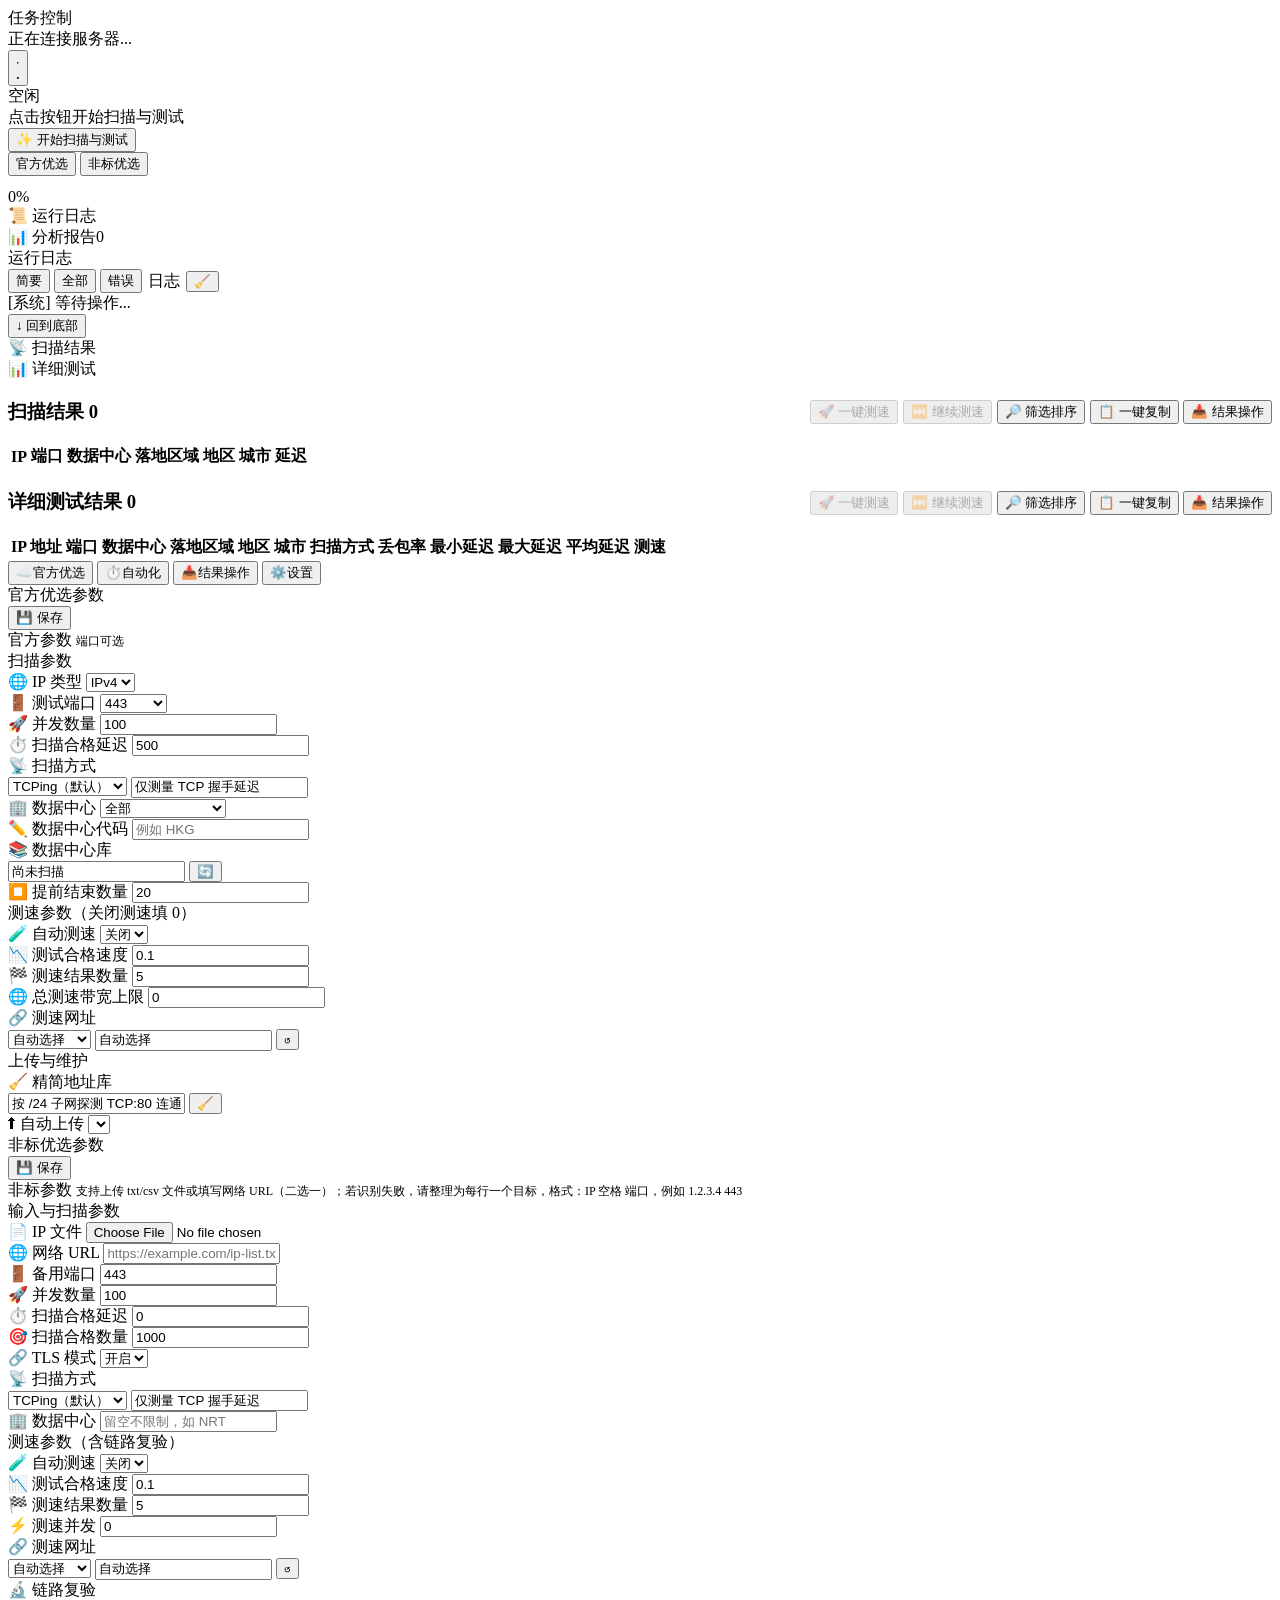
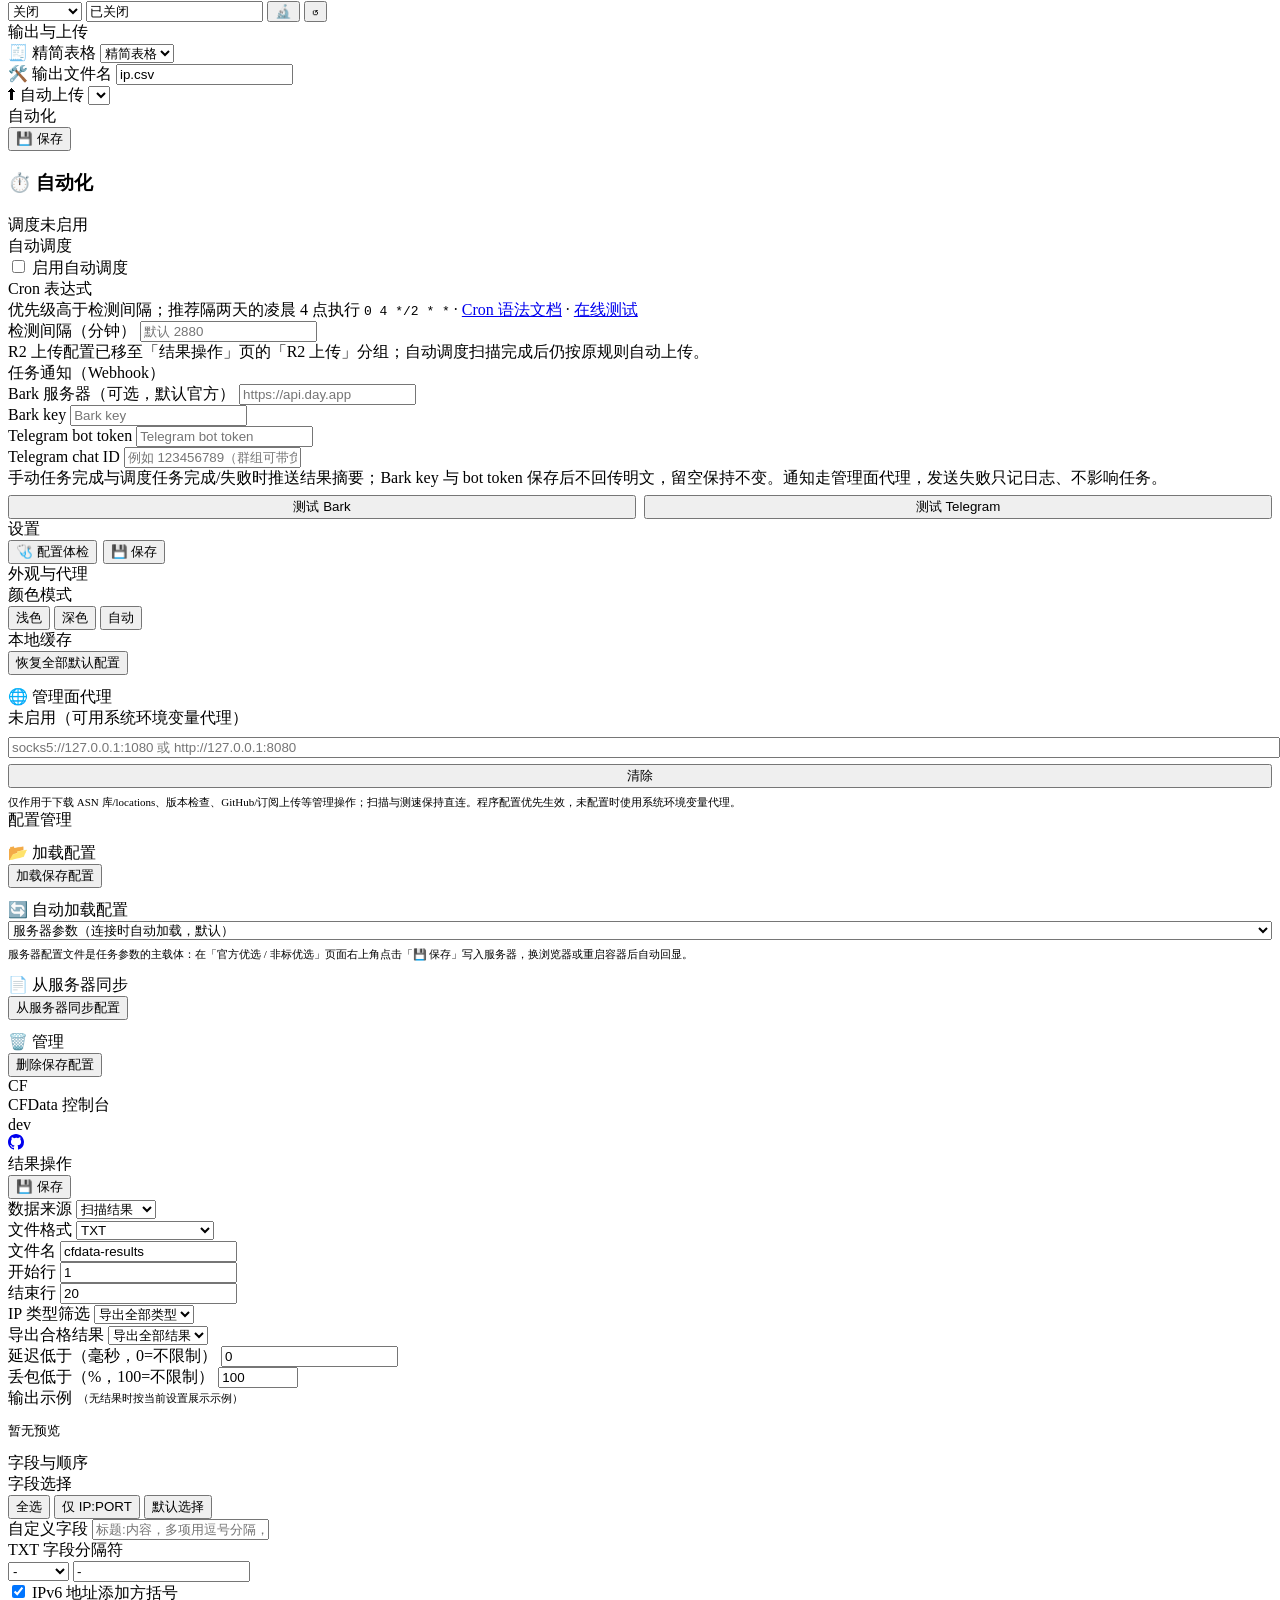
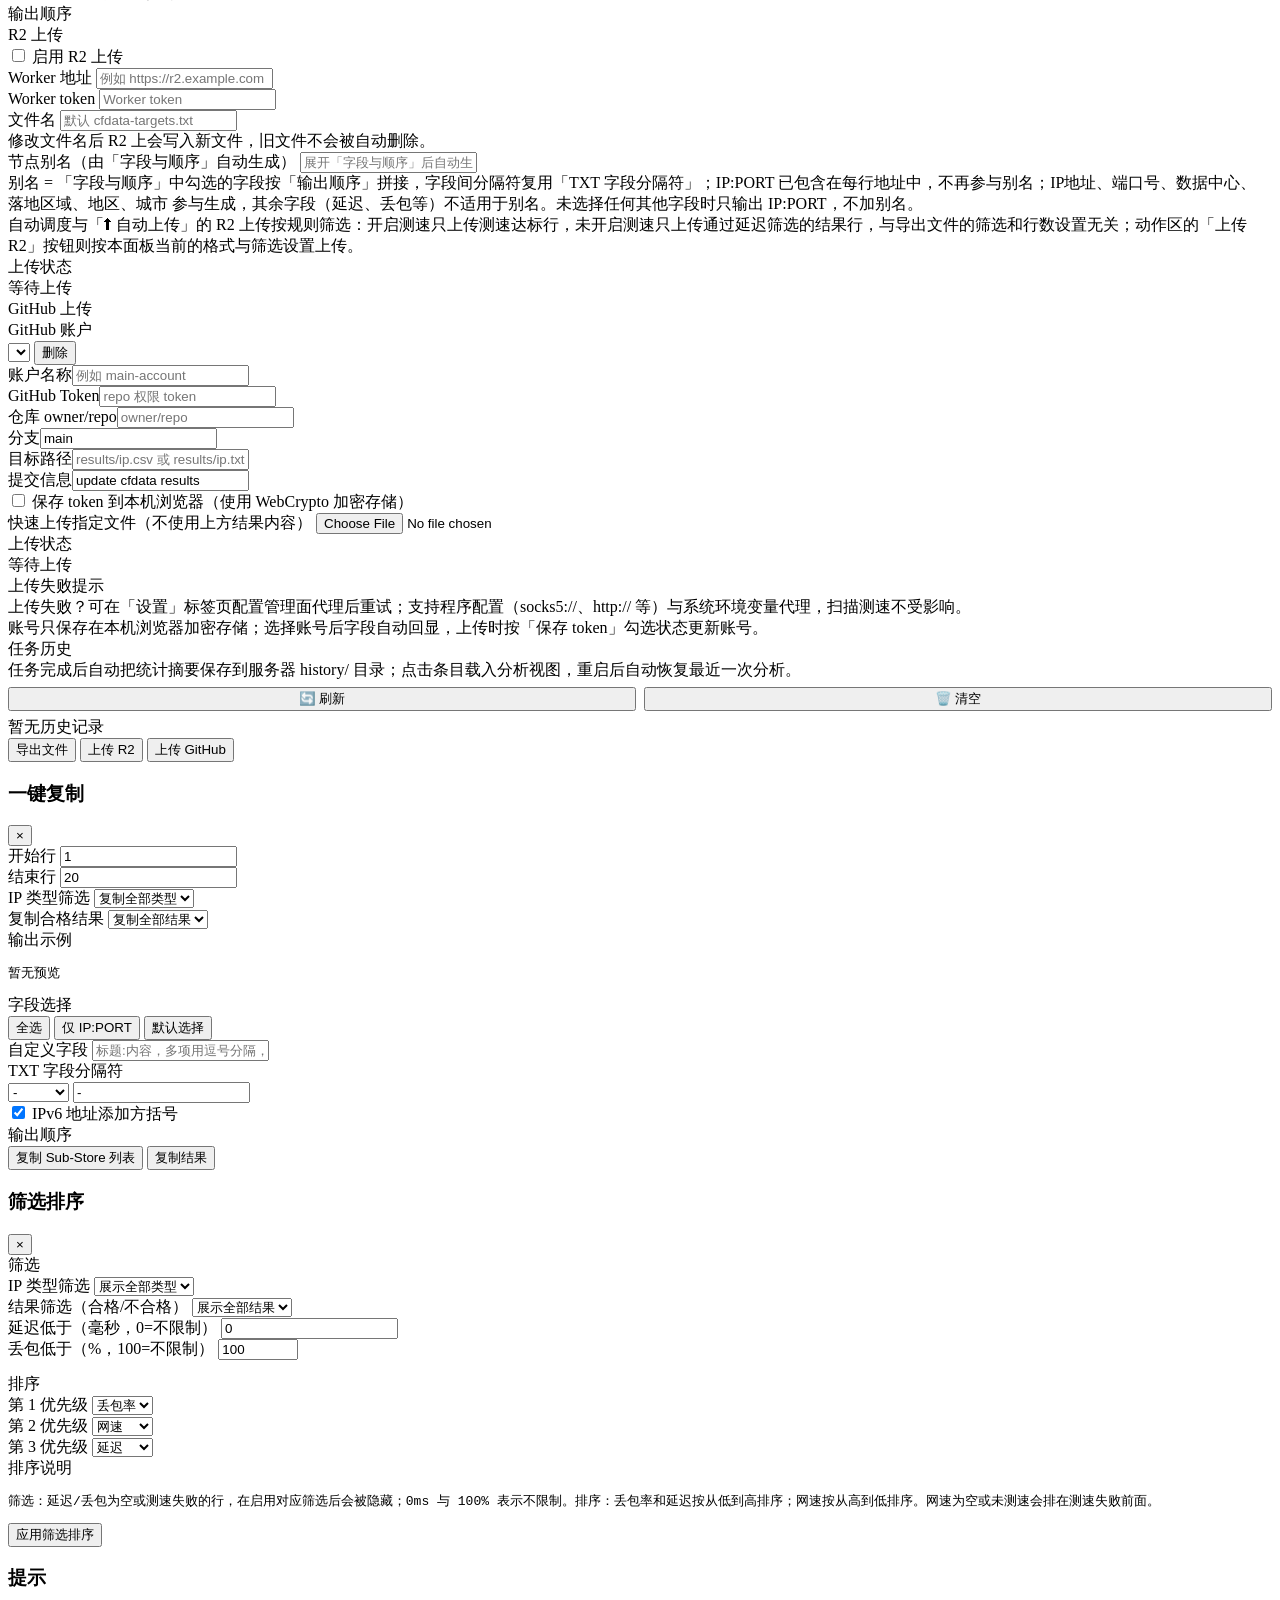
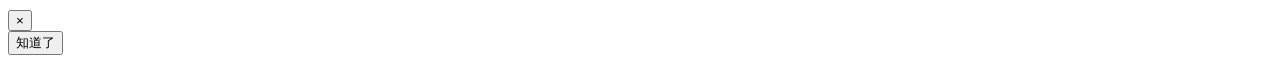
==== commit ad189ed5: "feat: 落地 subs-check-pro 并发学习三项——同网段最小间距乱序、拥塞期复核+抖动、总测速带宽限速与 L/r 推导 - 同网段乱序（新 shuffle.go）：IPv4 /24 与主" ====
--- a/combined_refactor/index.html
+++ b/combined_refactor/index.html
@@ -316,6 +316,10 @@
                     <span class="label" title="测速达标结果的最大数量，关闭测速填 0">🏁 测速结果数量</span>
                     <input id="officialSpeedLimit" type="number" value="5" placeholder="0 关闭测速">
                 </div>
+                <div class="option-item">
+                    <span class="label" title="所有并发测速下载共享的总带宽上限，单位 MB/s；官方与非标测速共用，启用后非标测速并发按 总带宽÷合格阈值 自动收敛。0 表示不限速">🌐 总测速带宽上限</span>
+                    <input id="speedBandwidth" type="number" value="0" min="0" step="1" placeholder="0 不限速">
+                </div>
                 <div class="option-item full-width">
                     <span class="label">🔗 测速网址</span>
                     <div class="field-with-action">
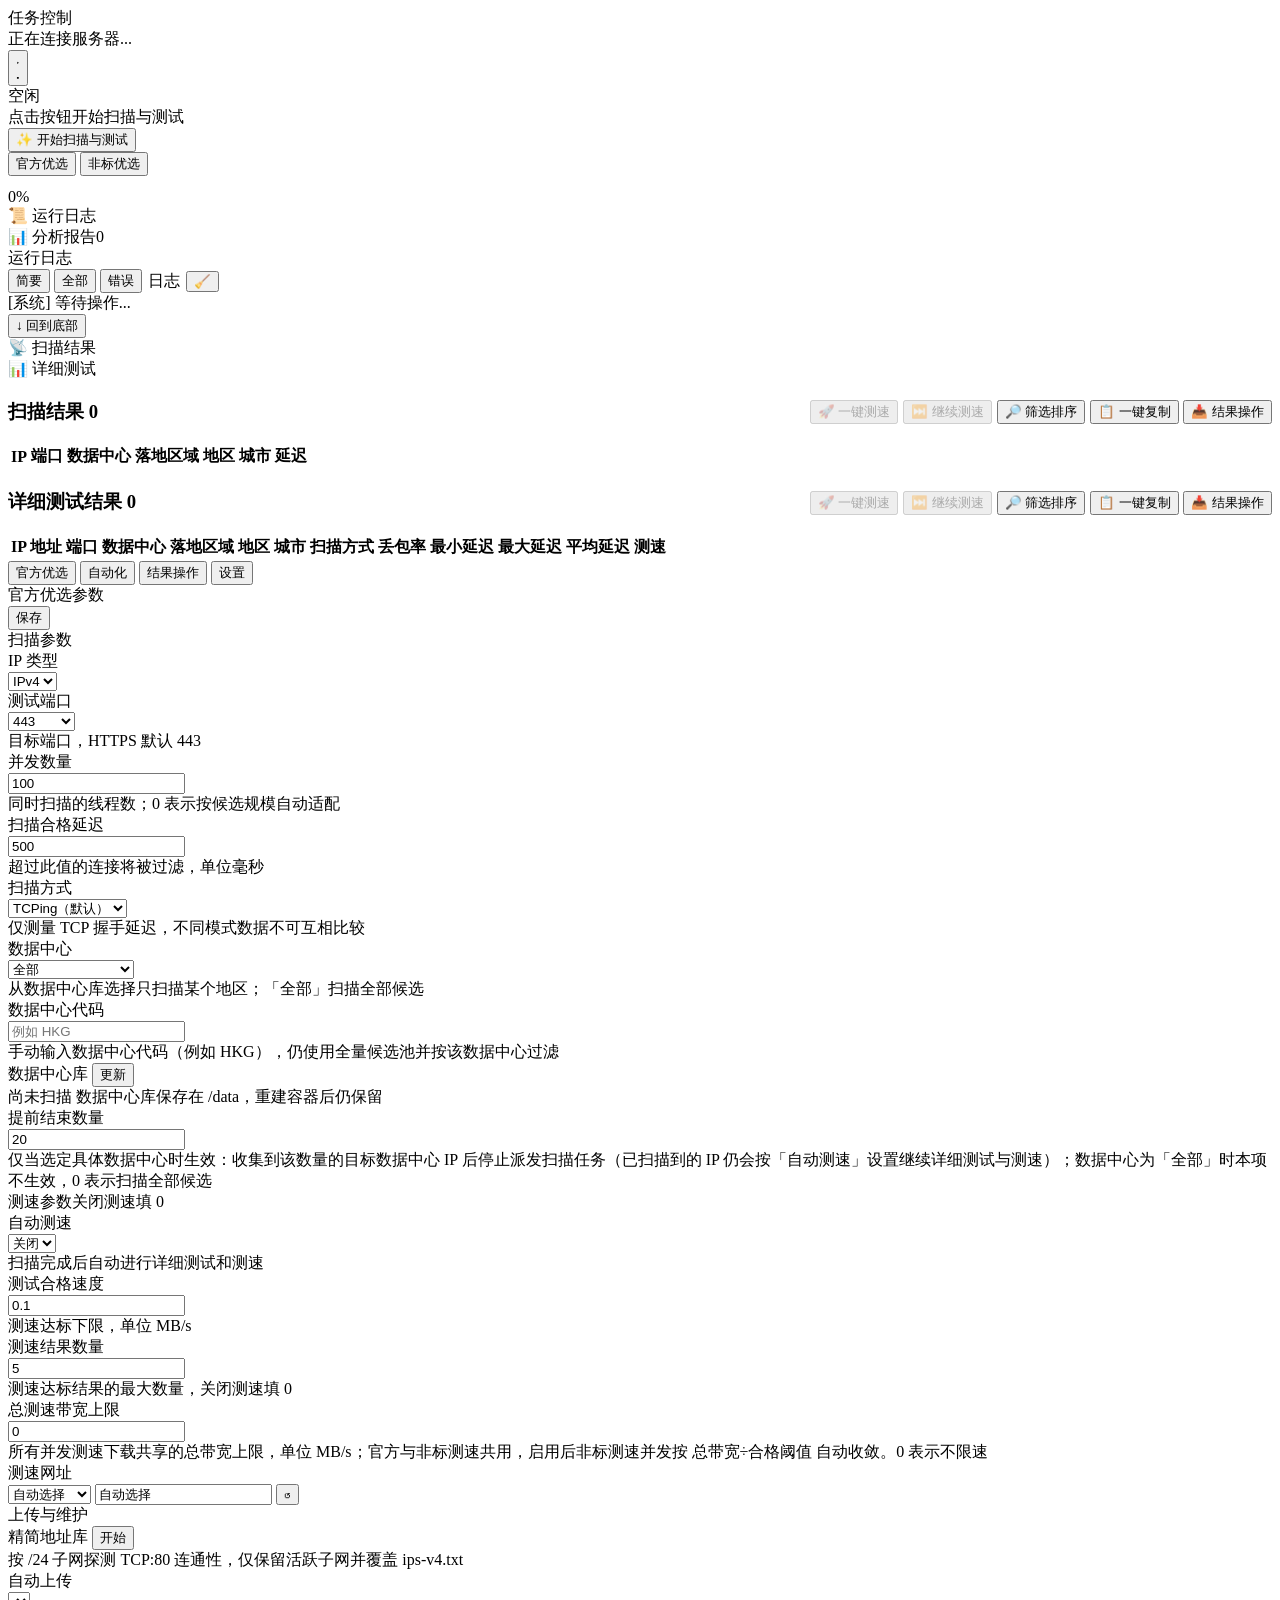
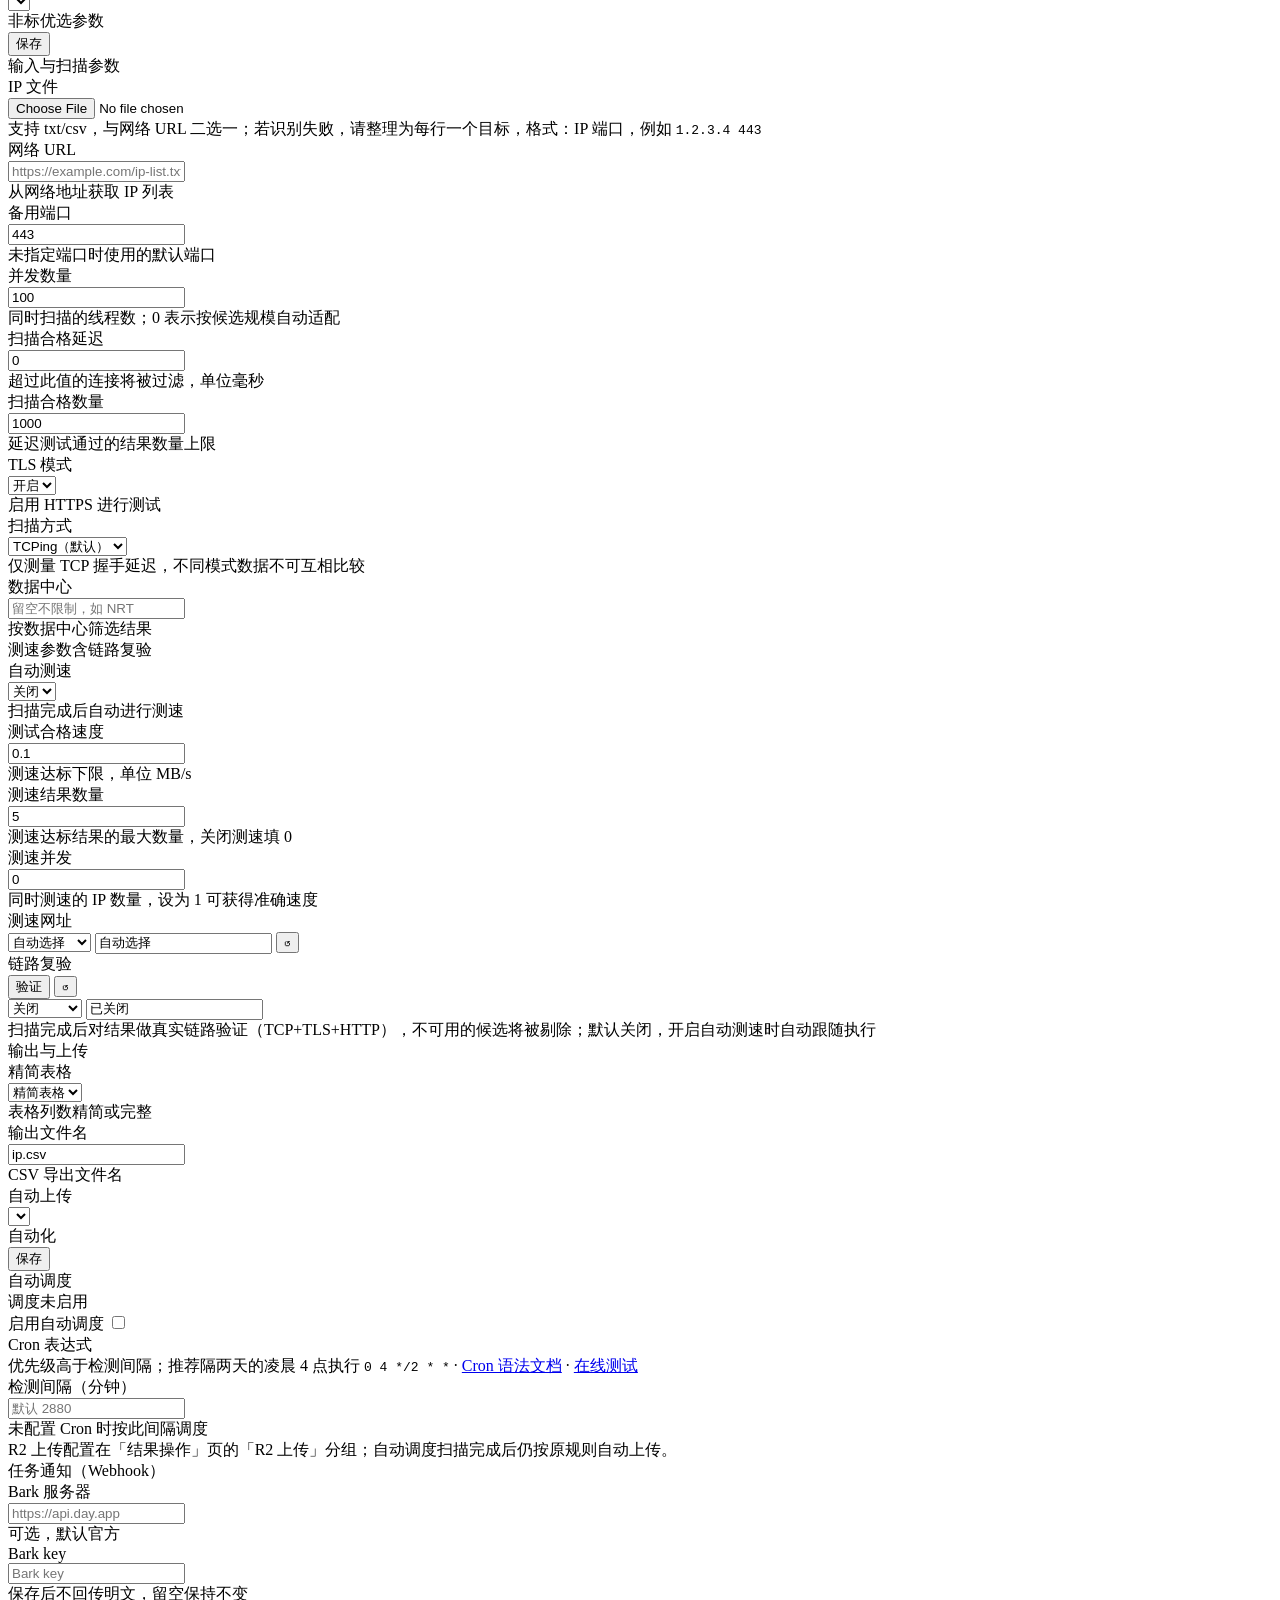
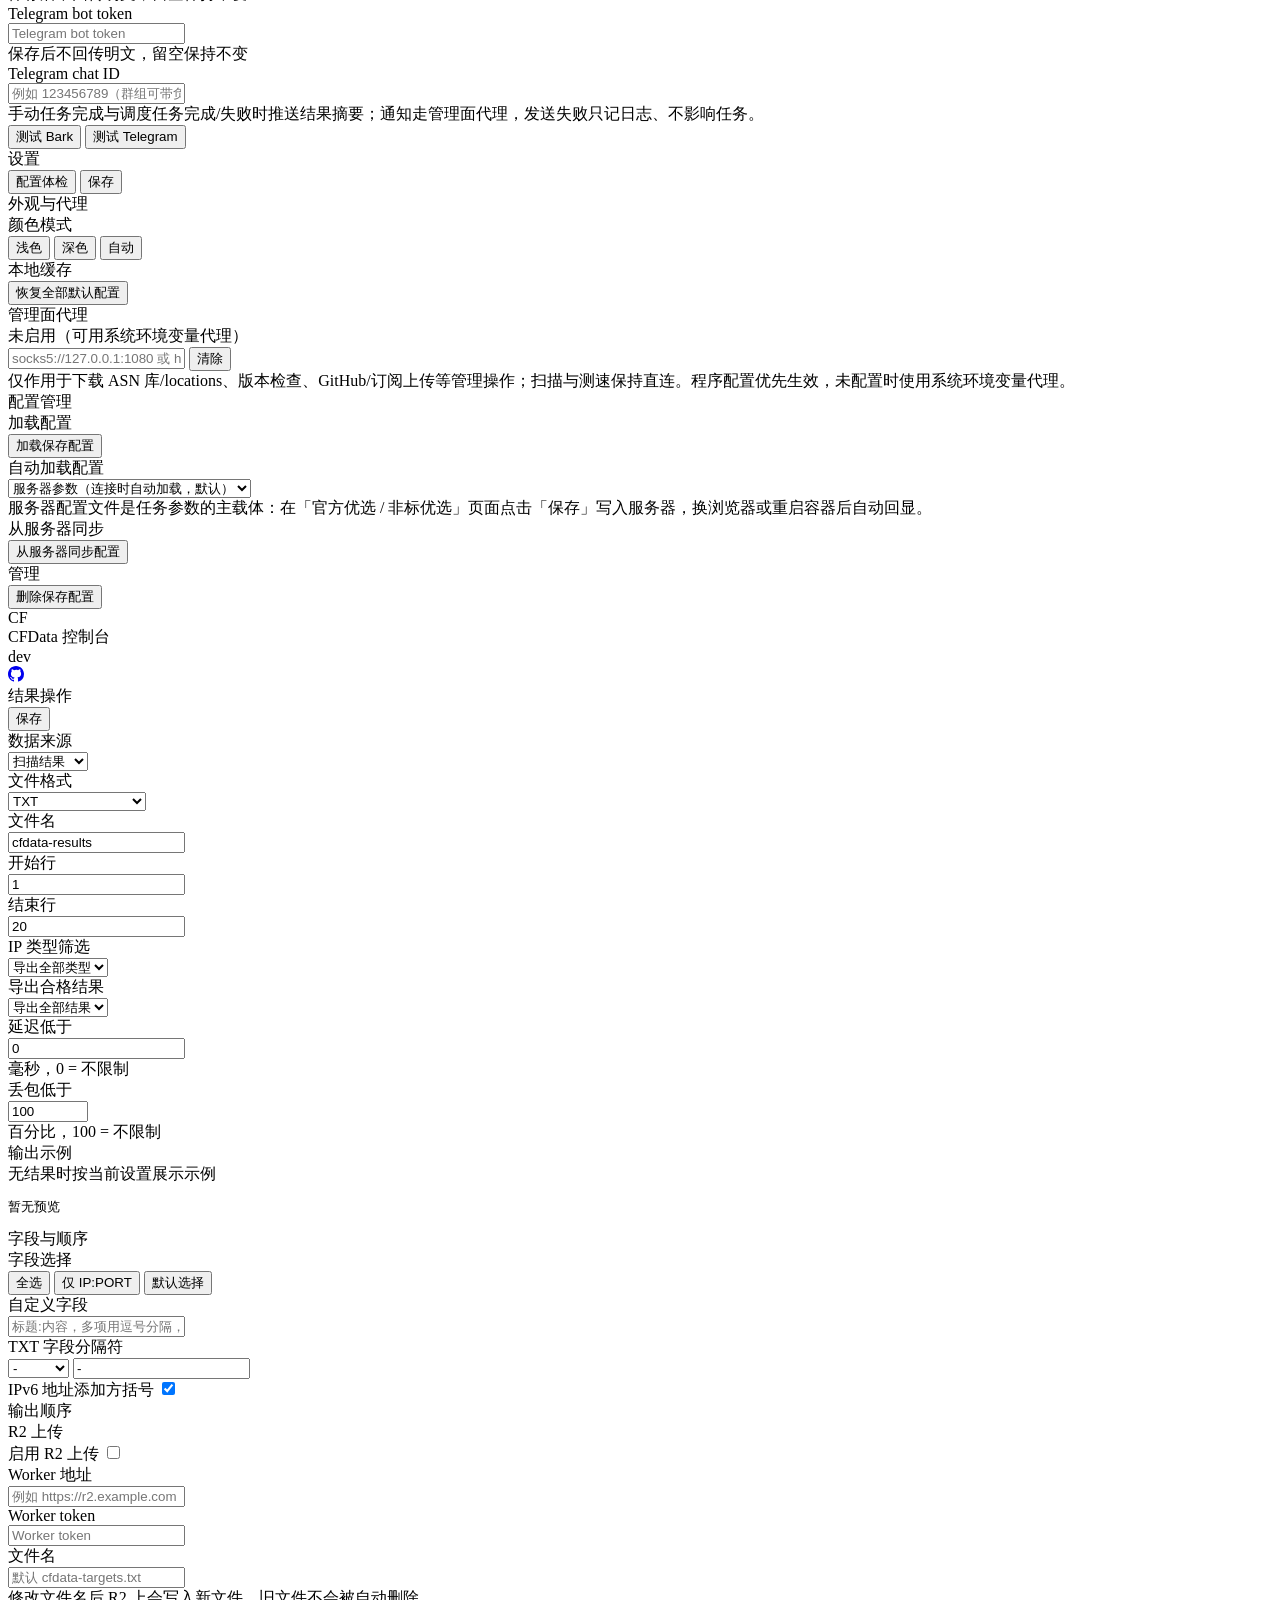
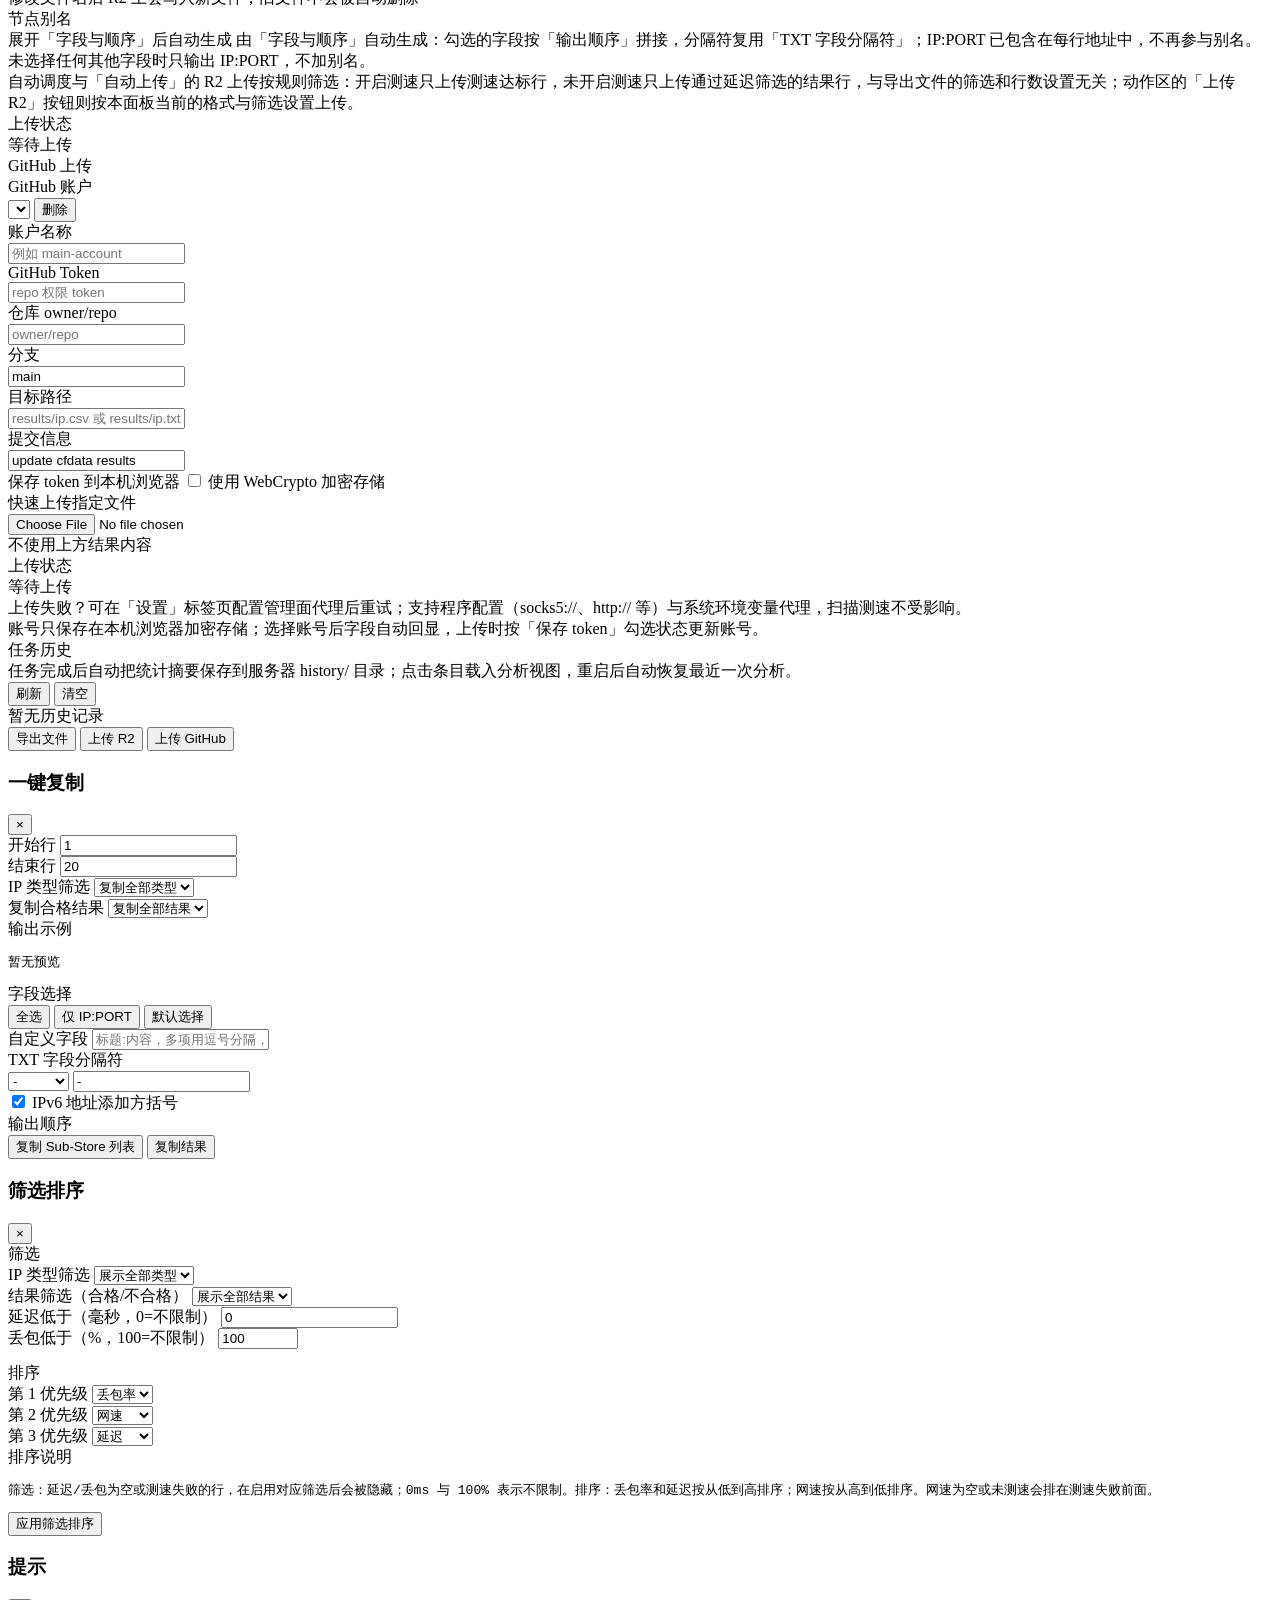
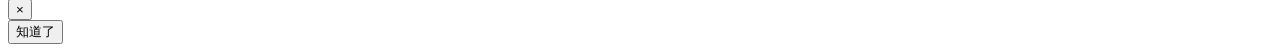
==== commit c3df6267: "feat(web): 右栏配置面板统一 cfg-field 设计系统——说明可见化、三档行内提示、紧凑双列与暗色主题补全" ====
--- a/combined_refactor/index.html
+++ b/combined_refactor/index.html
@@ -205,125 +205,154 @@
     <aside class="config-col">
         <div class="cfg-panel">
             <div class="cfg-tabs" id="cfgTabBar">
-                <button class="cfg-tab active" id="cfgTabMode" onclick="nzShowConfigPanel('mode')" title="官方优选参数与扫描（模式切换只在任务控制卡）"><span class="nav-icon" id="cfgTabModeIcon">☁️</span><span id="cfgTabModeLabel">官方优选</span></button>
-                <button class="cfg-tab" id="cfgTabAutomation" onclick="nzShowConfigPanel('automation')" title="自动调度"><span class="nav-icon">⏱️</span>自动化</button>
-                <button class="cfg-tab" id="cfgTabResults" onclick="nzShowConfigPanel('results')" title="结果导出与上传（R2 与 GitHub 账号配置在此）"><span class="nav-icon">📥</span>结果操作</button>
-                <button class="cfg-tab" id="cfgTabSettings" onclick="nzShowConfigPanel('settings')" title="外观、代理与配置管理"><span class="nav-icon">⚙️</span>设置</button>
+                <button class="cfg-tab active" id="cfgTabMode" onclick="nzShowConfigPanel('mode')" title="官方优选参数与扫描（模式切换只在任务控制卡）"><span id="cfgTabModeLabel">官方优选</span></button>
+                <button class="cfg-tab" id="cfgTabAutomation" onclick="nzShowConfigPanel('automation')" title="自动调度">自动化</button>
+                <button class="cfg-tab" id="cfgTabResults" onclick="nzShowConfigPanel('results')" title="结果导出与上传（R2 与 GitHub 账号配置在此）">结果操作</button>
+                <button class="cfg-tab" id="cfgTabSettings" onclick="nzShowConfigPanel('settings')" title="外观、代理与配置管理">设置</button>
             </div>
             <div class="cfg-body active" id="cfgPanelOfficial">
                 <div class="cfg-panel-head">
                     <div class="cfg-panel-title">官方优选参数</div>
-                    <button class="menu-btn cfg-save-btn" onclick="saveTaskConfigToServer('official')" title="保存当前页面的官方优选参数到服务器配置文件">💾 保存</button>
+                    <button class="menu-btn cfg-save-btn" onclick="saveTaskConfigToServer('official')" title="保存当前页面的官方优选参数到服务器配置文件">保存</button>
                 </div>
 <div id="officialControls">
-                <div class="control-title">
-                    <span>官方参数</span>
-                    <span style="font-size:12px;color:var(--text-secondary);">端口可选</span>
-                </div>
                 <div class="cfg-group" id="officialFoldScan">
                     <div class="cfg-group-head">
                         <span>扫描参数</span></div>
                     <div class="cfg-group-body">
-                <div class="option-item">
-                    <span class="label">🌐 IP 类型</span>
-                    <select id="officialIpType" onchange="renderOfficialDcLibrary()">
-                        <option value="4">IPv4</option>
-                        <option value="6">IPv6</option>
-                    </select>
-                </div>
-                <div class="option-item">
-                    <span class="label" title="目标端口，HTTPS 默认 443">🚪 测试端口</span>
-                    <select id="officialTestPort">
-                        <optgroup label="HTTPS (默认)">
-                            <option value="443" selected>443</option>
-                            <option value="2053">2053</option>
-                            <option value="2083">2083</option>
-                            <option value="2087">2087</option>
-                            <option value="2096">2096</option>
-                            <option value="8443">8443</option>
-                        </optgroup>
-                        <optgroup label="HTTP">
-                            <option value="80">80</option>
-                            <option value="8080">8080</option>
-                            <option value="8880">8880</option>
-                            <option value="2052">2052</option>
-                            <option value="2082">2082</option>
-                            <option value="2086">2086</option>
-                            <option value="2095">2095</option>
-                        </optgroup>
-                    </select>
-                </div>
-                <div class="option-item">
-                    <span class="label" title="同时扫描的线程数；填 0 表示按候选规模自动适配">🚀 并发数量</span>
-                    <input id="officialThreads" type="number" value="100" placeholder="默认 100，0=自动">
-                </div>
-                <div class="option-item">
-                    <span class="label" title="超过此值的连接将被过滤，单位毫秒">⏱️ 扫描合格延迟</span>
-                    <input id="officialDelay" type="number" value="500" placeholder="默认 500ms">
-                </div>
-                <div class="option-item full-width">
-                    <span class="label">📡 扫描方式</span>
-                    <div class="field-with-action">
-                        <select id="officialScanMode" class="speed-url-select" onchange="updateScanModeHint()">
+                <div class="cfg-field">
+                    <span class="cfg-label">IP 类型</span>
+                    <div class="cfg-ctrl">
+                        <select id="officialIpType" onchange="renderOfficialDcLibrary()">
+                            <option value="4">IPv4</option>
+                            <option value="6">IPv6</option>
+                        </select>
+                    </div>
+                </div>
+                <div class="cfg-field">
+                    <span class="cfg-label">测试端口</span>
+                    <div class="cfg-ctrl">
+                        <select id="officialTestPort">
+                            <optgroup label="HTTPS (默认)">
+                                <option value="443" selected>443</option>
+                                <option value="2053">2053</option>
+                                <option value="2083">2083</option>
+                                <option value="2087">2087</option>
+                                <option value="2096">2096</option>
+                                <option value="8443">8443</option>
+                            </optgroup>
+                            <optgroup label="HTTP">
+                                <option value="80">80</option>
+                                <option value="8080">8080</option>
+                                <option value="8880">8880</option>
+                                <option value="2052">2052</option>
+                                <option value="2082">2082</option>
+                                <option value="2086">2086</option>
+                                <option value="2095">2095</option>
+                            </optgroup>
+                        </select>
+                    </div>
+                    <span class="cfg-label-hint">目标端口，HTTPS 默认 443</span>
+                </div>
+                <div class="cfg-field">
+                    <span class="cfg-label">并发数量</span>
+                    <div class="cfg-ctrl">
+                        <input id="officialThreads" type="number" value="100" placeholder="默认 100，0=自动">
+                    </div>
+                    <span class="cfg-label-hint">同时扫描的线程数；0 表示按候选规模自动适配</span>
+                </div>
+                <div class="cfg-field">
+                    <span class="cfg-label">扫描合格延迟</span>
+                    <div class="cfg-ctrl">
+                        <input id="officialDelay" type="number" value="500" placeholder="默认 500ms">
+                    </div>
+                    <span class="cfg-label-hint">超过此值的连接将被过滤，单位毫秒</span>
+                </div>
+                <div class="cfg-field">
+                    <span class="cfg-label">扫描方式</span>
+                    <div class="cfg-ctrl">
+                        <select id="officialScanMode" onchange="updateScanModeHint()">
                             <option value="tcping" selected>TCPing（默认）</option>
                             <option value="httping">HTTPing</option>
                         </select>
-                        <input id="officialScanModeHint" type="text" value="仅测量 TCP 握手延迟" readonly style="flex:1;min-width:0;">
-                    </div>
-                </div>
-                <div class="option-item">
-                    <span class="label" title="从数据中心库选择只扫描某个地区；「全部」扫描全部候选">🏢 数据中心</span>
-                    <select id="officialDcSelect" onchange="syncOfficialDcSelection()">
-                        <option value="">全部</option>
-                        <option value="__manual__">手动输入其他代码</option>
-                    </select>
-                </div>
-                <div class="option-item hidden" id="officialDcManualRow">
-                    <span class="label" title="手动输入数据中心代码（例如 HKG），仍使用全量候选池并按该数据中心过滤">✏️ 数据中心代码</span>
-                    <input id="officialTargetDC" type="text" value="" placeholder="例如 HKG">
-                </div>
-                <div class="option-item full-width">
-                    <span class="label" title="数据中心库保存在 /data，重建容器后仍保留">📚 数据中心库</span>
-                    <div class="field-with-action">
-                        <input id="officialDcLibraryStatus" type="text" value="尚未扫描" readonly>
+                    </div>
+                    <span class="cfg-label-hint" id="officialScanModeHint">仅测量 TCP 握手延迟，不同模式数据不可互相比较</span>
+                </div>
+                <div class="cfg-field">
+                    <span class="cfg-label">数据中心</span>
+                    <div class="cfg-ctrl">
+                        <select id="officialDcSelect" onchange="syncOfficialDcSelection()">
+                            <option value="">全部</option>
+                            <option value="__manual__">手动输入其他代码</option>
+                        </select>
+                    </div>
+                    <span class="cfg-label-hint">从数据中心库选择只扫描某个地区；「全部」扫描全部候选</span>
+                </div>
+                <div class="cfg-field hidden" id="officialDcManualRow">
+                    <span class="cfg-label">数据中心代码</span>
+                    <div class="cfg-ctrl">
+                        <input id="officialTargetDC" type="text" value="" placeholder="例如 HKG">
+                    </div>
+                    <span class="cfg-label-hint">手动输入数据中心代码（例如 HKG），仍使用全量候选池并按该数据中心过滤</span>
+                </div>
+                <div class="cfg-field full-width">
+                    <div class="cfg-label-row">
+                        <span class="cfg-label">数据中心库</span>
                         <button id="btnUpdateDcLibrary" class="mini-action-btn"
                             title="使用当前 IP 类型、端口、并发、扫描合格延迟和扫描方式更新数据中心库"
-                            onclick="startDcLibraryScan()">🔄</button>
-                    </div>
-                </div>
-                <div class="option-item">
-                    <span class="label" title="仅当选定具体数据中心时生效：收集到该数量的目标数据中心 IP 后停止派发扫描任务（已扫描到的 IP 仍会按「自动测速」设置继续详细测试与测速）；数据中心为「全部」时本项不生效，0 表示扫描全部候选">⏹️ 提前结束数量</span>
-                    <input id="officialStopCount" type="number" value="20" min="0" placeholder="默认 20，0 不早停">
+                            onclick="startDcLibraryScan()">更新</button>
+                    </div>
+                    <span class="cfg-status-chip" id="officialDcLibraryStatus">尚未扫描</span>
+                    <span class="cfg-label-hint">数据中心库保存在 /data，重建容器后仍保留</span>
+                </div>
+                <div class="cfg-field">
+                    <span class="cfg-label">提前结束数量</span>
+                    <div class="cfg-ctrl">
+                        <input id="officialStopCount" type="number" value="20" min="0" placeholder="默认 20，0 不早停">
+                    </div>
+                    <span class="cfg-label-hint">仅当选定具体数据中心时生效：收集到该数量的目标数据中心 IP 后停止派发扫描任务（已扫描到的 IP 仍会按「自动测速」设置继续详细测试与测速）；数据中心为「全部」时本项不生效，0 表示扫描全部候选</span>
                 </div>
                     </div>
                 </div>
                 <div class="cfg-group" id="officialFoldSpeed">
                     <div class="cfg-group-head">
-                        <span>测速参数<span class="fold-tip">（关闭测速填 0）</span></span></div>
+                        <span>测速参数<span class="fold-tip">关闭测速填 0</span></span></div>
                     <div class="cfg-group-body">
-                <div class="option-item">
-                    <span class="label" title="扫描完成后自动进行详细测试和测速">🧪 自动测速</span>
-                    <select id="officialAutoSpeed">
-                        <option value="off" selected>关闭</option>
-                        <option value="on">开启</option>
-                    </select>
-                </div>
-                <div class="option-item">
-                    <span class="label" title="测速达标下限，单位 MB/s">📉 测试合格速度</span>
-                    <input id="officialSpeedMin" type="number" value="0.1" step="0.01" placeholder="默认 0.1MB/s" oninput="syncOfficialSpeedConfigState()">
-                </div>
-                <div class="option-item">
-                    <span class="label" title="测速达标结果的最大数量，关闭测速填 0">🏁 测速结果数量</span>
-                    <input id="officialSpeedLimit" type="number" value="5" placeholder="0 关闭测速">
-                </div>
-                <div class="option-item">
-                    <span class="label" title="所有并发测速下载共享的总带宽上限，单位 MB/s；官方与非标测速共用，启用后非标测速并发按 总带宽÷合格阈值 自动收敛。0 表示不限速">🌐 总测速带宽上限</span>
-                    <input id="speedBandwidth" type="number" value="0" min="0" step="1" placeholder="0 不限速">
-                </div>
-                <div class="option-item full-width">
-                    <span class="label">🔗 测速网址</span>
-                    <div class="field-with-action">
-                        <select id="officialSpeedUrlPreset" class="speed-url-select" onchange="applySpeedUrlPreset('officialSpeedUrl', this.value)">
+                <div class="cfg-field">
+                    <span class="cfg-label">自动测速</span>
+                    <div class="cfg-ctrl">
+                        <select id="officialAutoSpeed">
+                            <option value="off" selected>关闭</option>
+                            <option value="on">开启</option>
+                        </select>
+                    </div>
+                    <span class="cfg-label-hint">扫描完成后自动进行详细测试和测速</span>
+                </div>
+                <div class="cfg-field">
+                    <span class="cfg-label">测试合格速度</span>
+                    <div class="cfg-ctrl">
+                        <input id="officialSpeedMin" type="number" value="0.1" step="0.01" placeholder="默认 0.1MB/s" oninput="syncOfficialSpeedConfigState()">
+                    </div>
+                    <span class="cfg-label-hint">测速达标下限，单位 MB/s</span>
+                </div>
+                <div class="cfg-field">
+                    <span class="cfg-label">测速结果数量</span>
+                    <div class="cfg-ctrl">
+                        <input id="officialSpeedLimit" type="number" value="5" placeholder="0 关闭测速">
+                    </div>
+                    <span class="cfg-label-hint">测速达标结果的最大数量，关闭测速填 0</span>
+                </div>
+                <div class="cfg-field">
+                    <span class="cfg-label">总测速带宽上限</span>
+                    <div class="cfg-ctrl">
+                        <input id="speedBandwidth" type="number" value="0" min="0" step="1" placeholder="0 不限速">
+                    </div>
+                    <span class="cfg-label-hint">所有并发测速下载共享的总带宽上限，单位 MB/s；官方与非标测速共用，启用后非标测速并发按 总带宽÷合格阈值 自动收敛。0 表示不限速</span>
+                </div>
+                <div class="cfg-field full-width">
+                    <div class="cfg-label-row"><span class="cfg-label">测速网址</span></div>
+                    <div class="cfg-ctrl cfg-ctrl-row">
+                        <select id="officialSpeedUrlPreset" onchange="applySpeedUrlPreset('officialSpeedUrl', this.value)">
                             <option value="auto" selected>自动选择</option>
                             <option value="speed.cloudflare.com/__down?bytes=99999999">Cloudflare</option>
                             <option value="cf.090227.xyz/__down?bytes=99999999">CM提供</option>
@@ -342,18 +371,19 @@
                     <div class="cfg-group-head">
                         <span>上传与维护</span></div>
                     <div class="cfg-group-body">
-                <div class="option-item full-width">
-                    <span class="label">🧹 精简地址库</span>
-                    <div class="field-with-action">
-                        <input id="compactIPv4Hint" type="text" value="按 /24 子网探测 TCP:80 连通性，仅保留活跃子网并覆盖 ips-v4.txt"
-                            readonly>
+                <div class="cfg-field full-width">
+                    <div class="cfg-label-row">
+                        <span class="cfg-label">精简地址库</span>
                         <button id="btnCompactIPv4" class="mini-action-btn" title="开始精简 IPv4 地址库"
-                            onclick="startCompactIPv4()">🧹</button>
-                    </div>
-                </div>
-                <div class="option-item full-width">
-                    <span class="label">⬆ 自动上传</span>
-                    <select id="officialAutoUploadAccount" onchange="markAutoUploadTouched('officialAutoUploadAccount')"></select>
+                            onclick="startCompactIPv4()">开始</button>
+                    </div>
+                    <span class="cfg-label-hint">按 /24 子网探测 TCP:80 连通性，仅保留活跃子网并覆盖 ips-v4.txt</span>
+                </div>
+                <div class="cfg-field">
+                    <span class="cfg-label">自动上传</span>
+                    <div class="cfg-ctrl">
+                        <select id="officialAutoUploadAccount" onchange="markAutoUploadTouched('officialAutoUploadAccount')"></select>
+                    </div>
                 </div>
                     </div>
                 </div>
@@ -362,94 +392,125 @@
             <div class="cfg-body hidden" id="cfgPanelNSB">
                 <div class="cfg-panel-head">
                     <div class="cfg-panel-title">非标优选参数</div>
-                    <button class="menu-btn cfg-save-btn" onclick="saveTaskConfigToServer('nsb')" title="保存当前页面的非标优选参数到服务器配置文件">💾 保存</button>
+                    <button class="menu-btn cfg-save-btn" onclick="saveTaskConfigToServer('nsb')" title="保存当前页面的非标优选参数到服务器配置文件">保存</button>
                 </div>
 <div id="nsbControls" class="hidden">
-                <div class="control-title">
-                    <span>非标参数</span>
-                    <span style="font-size:12px;color:var(--text-secondary);">支持上传 txt/csv 文件或填写网络
-                        URL（二选一）；若识别失败，请整理为每行一个目标，格式：IP 空格 端口，例如 1.2.3.4 443</span>
-                </div>
                 <div class="cfg-group" id="nsbFoldScan">
                     <div class="cfg-group-head">
                         <span>输入与扫描参数</span></div>
                     <div class="cfg-group-body">
-                <div class="option-item full-width">
-                    <span class="label" title="支持 txt/csv 格式">📄 IP 文件</span>
-                    <input id="nsbFileInput" type="file" accept=".txt,.csv,text/plain,text/csv"
-                        onchange="syncNSBInputMode('file')">
-                </div>
-                <div class="option-item full-width">
-                    <span class="label" title="从网络地址获取 IP 列表">🌐 网络 URL</span>
-                    <input id="nsbSourceUrl" type="url" placeholder="https://example.com/ip-list.txt"
-                        oninput="syncNSBInputMode('url')">
-                </div>
-                <div class="option-item">
-                    <span class="label" title="未指定端口时使用的默认端口">🚪 备用端口</span>
-                    <input id="nsbFallbackPort" type="number" value="443" placeholder="关闭 TLS 默认 80，开启 TLS 默认 443">
-                </div>
-                <div class="option-item">
-                    <span class="label" title="同时扫描的线程数；填 0 表示按候选规模自动适配">🚀 并发数量</span>
-                    <input id="nsbThreads" type="number" value="100" placeholder="默认 100，0=自动">
-                </div>
-                <div class="option-item">
-                    <span class="label" title="超过此值的连接将被过滤，单位毫秒">⏱️ 扫描合格延迟</span>
-                    <input id="nsbDelay" type="number" value="0" placeholder="默认 0ms">
-                </div>
-                <div class="option-item">
-                    <span class="label" title="延迟测试通过的结果数量上限">🎯 扫描合格数量</span>
-                    <input id="nsbResultLimit" type="number" value="1000" placeholder="非 0 正整数">
-                </div>
-                <div class="option-item">
-                    <span class="label" title="启用 HTTPS 进行测试">🔗 TLS 模式</span>
-                    <select id="nsbTls" onchange="updateNSBFallbackPortDefault()">
-                        <option value="on" selected>开启</option>
-                        <option value="off">关闭</option>
-                    </select>
-                </div>
-                <div class="option-item full-width">
-                    <span class="label">📡 扫描方式</span>
-                    <div class="field-with-action">
-                        <select id="nsbScanMode" class="speed-url-select" onchange="updateScanModeHint()">
+                <div class="cfg-field full-width">
+                    <div class="cfg-label-row"><span class="cfg-label">IP 文件</span></div>
+                    <div class="cfg-ctrl">
+                        <input id="nsbFileInput" type="file" accept=".txt,.csv,text/plain,text/csv"
+                            onchange="syncNSBInputMode('file')">
+                    </div>
+                    <span class="cfg-label-hint">支持 txt/csv，与网络 URL 二选一；若识别失败，请整理为每行一个目标，格式：IP 端口，例如 <code>1.2.3.4 443</code></span>
+                </div>
+                <div class="cfg-field full-width">
+                    <div class="cfg-label-row"><span class="cfg-label">网络 URL</span></div>
+                    <div class="cfg-ctrl">
+                        <input id="nsbSourceUrl" type="url" placeholder="https://example.com/ip-list.txt"
+                            oninput="syncNSBInputMode('url')">
+                    </div>
+                    <span class="cfg-label-hint">从网络地址获取 IP 列表</span>
+                </div>
+                <div class="cfg-field">
+                    <span class="cfg-label">备用端口</span>
+                    <div class="cfg-ctrl">
+                        <input id="nsbFallbackPort" type="number" value="443" placeholder="关闭 TLS 默认 80，开启 TLS 默认 443">
+                    </div>
+                    <span class="cfg-label-hint">未指定端口时使用的默认端口</span>
+                </div>
+                <div class="cfg-field">
+                    <span class="cfg-label">并发数量</span>
+                    <div class="cfg-ctrl">
+                        <input id="nsbThreads" type="number" value="100" placeholder="默认 100，0=自动">
+                    </div>
+                    <span class="cfg-label-hint">同时扫描的线程数；0 表示按候选规模自动适配</span>
+                </div>
+                <div class="cfg-field">
+                    <span class="cfg-label">扫描合格延迟</span>
+                    <div class="cfg-ctrl">
+                        <input id="nsbDelay" type="number" value="0" placeholder="默认 0ms">
+                    </div>
+                    <span class="cfg-label-hint">超过此值的连接将被过滤，单位毫秒</span>
+                </div>
+                <div class="cfg-field">
+                    <span class="cfg-label">扫描合格数量</span>
+                    <div class="cfg-ctrl">
+                        <input id="nsbResultLimit" type="number" value="1000" placeholder="非 0 正整数">
+                    </div>
+                    <span class="cfg-label-hint">延迟测试通过的结果数量上限</span>
+                </div>
+                <div class="cfg-field">
+                    <span class="cfg-label">TLS 模式</span>
+                    <div class="cfg-ctrl">
+                        <select id="nsbTls" onchange="updateNSBFallbackPortDefault()">
+                            <option value="on" selected>开启</option>
+                            <option value="off">关闭</option>
+                        </select>
+                    </div>
+                    <span class="cfg-label-hint">启用 HTTPS 进行测试</span>
+                </div>
+                <div class="cfg-field">
+                    <span class="cfg-label">扫描方式</span>
+                    <div class="cfg-ctrl">
+                        <select id="nsbScanMode" onchange="updateScanModeHint()">
                             <option value="tcping" selected>TCPing（默认）</option>
                             <option value="httping">HTTPing</option>
                         </select>
-                        <input id="nsbScanModeHint" type="text" value="仅测量 TCP 握手延迟" readonly style="flex:1;min-width:0;">
-                    </div>
-                </div>
-                <div class="option-item">
-                    <span class="label" title="按数据中心筛选结果">🏢 数据中心</span>
-                    <input id="nsbTargetDC" type="text" value="" placeholder="留空不限制，如 NRT">
+                    </div>
+                    <span class="cfg-label-hint" id="nsbScanModeHint">仅测量 TCP 握手延迟，不同模式数据不可互相比较</span>
+                </div>
+                <div class="cfg-field">
+                    <span class="cfg-label">数据中心</span>
+                    <div class="cfg-ctrl">
+                        <input id="nsbTargetDC" type="text" value="" placeholder="留空不限制，如 NRT">
+                    </div>
+                    <span class="cfg-label-hint">按数据中心筛选结果</span>
                 </div>
                     </div>
                 </div>
                 <div class="cfg-group" id="nsbFoldSpeed">
                     <div class="cfg-group-head">
-                        <span>测速参数<span class="fold-tip">（含链路复验）</span></span></div>
+                        <span>测速参数<span class="fold-tip">含链路复验</span></span></div>
                     <div class="cfg-group-body">
-                <div class="option-item">
-                    <span class="label" title="扫描完成后自动进行测速">🧪 自动测速</span>
-                    <select id="nsbEnableSpeed" onchange="updateNSBSpeedControls()">
-                        <option value="on">开启</option>
-                        <option value="off" selected>关闭</option>
-                    </select>
-                </div>
-                <div class="option-item">
-                    <span class="label" title="测速达标下限，单位 MB/s">📉 测试合格速度</span>
-                    <input id="nsbSpeedMin" type="number" value="0.1" step="0.01" placeholder="默认 0.1MB/s" oninput="syncNSBSpeedConfigState()">
-                </div>
-                <div class="option-item">
-                    <span class="label" title="测速达标结果的最大数量，关闭测速填 0">🏁 测速结果数量</span>
-                    <input id="nsbSpeedLimit" type="number" value="5" placeholder="0 关闭测速">
-                </div>
-                <div class="option-item">
-                    <span class="label" title="同时测速的 IP 数量，设为 1 可获得准确速度">⚡ 测速并发</span>
-                    <input id="nsbSpeedTest" type="number" value="0" placeholder="0 关闭测速">
-                </div>
-                <div class="option-item full-width">
-                    <span class="label">🔗 测速网址</span>
-                    <div class="field-with-action">
-                        <select id="nsbSpeedUrlPreset" class="speed-url-select" onchange="applySpeedUrlPreset('nsbSpeedUrl', this.value)">
+                <div class="cfg-field">
+                    <span class="cfg-label">自动测速</span>
+                    <div class="cfg-ctrl">
+                        <select id="nsbEnableSpeed" onchange="updateNSBSpeedControls()">
+                            <option value="on">开启</option>
+                            <option value="off" selected>关闭</option>
+                        </select>
+                    </div>
+                    <span class="cfg-label-hint">扫描完成后自动进行测速</span>
+                </div>
+                <div class="cfg-field">
+                    <span class="cfg-label">测试合格速度</span>
+                    <div class="cfg-ctrl">
+                        <input id="nsbSpeedMin" type="number" value="0.1" step="0.01" placeholder="默认 0.1MB/s" oninput="syncNSBSpeedConfigState()">
+                    </div>
+                    <span class="cfg-label-hint">测速达标下限，单位 MB/s</span>
+                </div>
+                <div class="cfg-field">
+                    <span class="cfg-label">测速结果数量</span>
+                    <div class="cfg-ctrl">
+                        <input id="nsbSpeedLimit" type="number" value="5" placeholder="0 关闭测速">
+                    </div>
+                    <span class="cfg-label-hint">测速达标结果的最大数量，关闭测速填 0</span>
+                </div>
+                <div class="cfg-field">
+                    <span class="cfg-label">测速并发</span>
+                    <div class="cfg-ctrl">
+                        <input id="nsbSpeedTest" type="number" value="0" placeholder="0 关闭测速">
+                    </div>
+                    <span class="cfg-label-hint">同时测速的 IP 数量，设为 1 可获得准确速度</span>
+                </div>
+                <div class="cfg-field full-width">
+                    <div class="cfg-label-row"><span class="cfg-label">测速网址</span></div>
+                    <div class="cfg-ctrl cfg-ctrl-row">
+                        <select id="nsbSpeedUrlPreset" onchange="applySpeedUrlPreset('nsbSpeedUrl', this.value)">
                             <option value="auto" selected>自动选择</option>
                             <option value="speed.cloudflare.com/__down?bytes=99999999">Cloudflare</option>
                             <option value="cf.090227.xyz/__down?bytes=99999999">CM提供</option>
@@ -462,21 +523,26 @@
                             onclick="resetDefaultSpeedUrl('nsbSpeedUrl', 'nsbSpeedUrlPreset')">↺</button>
                     </div>
                 </div>
-                <div class="option-item full-width">
-                    <span class="label" title="扫描完成后对结果做真实链路验证（TCP+TLS+HTTP），不可用的候选将被剔除；默认关闭，开启自动测速时自动跟随执行">🔬 链路复验</span>
-                    <div class="field-with-action">
-                        <select id="nsbRelinkPreset" class="speed-url-select" onchange="applyRelinkPreset()">
+                <div class="cfg-field full-width">
+                    <div class="cfg-label-row">
+                        <span class="cfg-label">链路复验</span>
+                        <div class="cfg-label-row-actions">
+                            <button class="mini-action-btn" title="链路复验：对当前结果执行真实链路验证（需二次确认）"
+                                onclick="startNSBReallink()">验证</button>
+                            <button class="mini-action-btn" title="恢复公共探针"
+                                onclick="resetRelinkDefault()">↺</button>
+                        </div>
+                    </div>
+                    <div class="cfg-ctrl cfg-ctrl-row">
+                        <select id="nsbRelinkPreset" onchange="applyRelinkPreset()">
                             <option value="off" selected>关闭</option>
                             <option value="default">公共探针</option>
                             <option value="custom">手动输入</option>
                         </select>
-                        <input id="nsbRelinkHost" type="text" value="已关闭" style="flex: 1 1 120px;"
+                        <input id="nsbRelinkHost" type="text" value="已关闭"
                             placeholder="输入自定义探针域名" oninput="markRelinkCustom()">
-                        <button class="mini-action-btn" title="链路复验：对当前结果执行真实链路验证（需二次确认）"
-                            onclick="startNSBReallink()">🔬</button>
-                        <button class="mini-action-btn" title="恢复公共探针"
-                            onclick="resetRelinkDefault()">↺</button>
-                    </div>
+                    </div>
+                    <span class="cfg-label-hint">扫描完成后对结果做真实链路验证（TCP+TLS+HTTP），不可用的候选将被剔除；默认关闭，开启自动测速时自动跟随执行</span>
                 </div>
                     </div>
                 </div>
@@ -484,20 +550,28 @@
                     <div class="cfg-group-head">
                         <span>输出与上传</span></div>
                     <div class="cfg-group-body">
-                <div class="option-item">
-                    <span class="label" title="表格列数精简或完整">🧾 精简表格</span>
-                    <select id="nsbCompactView" onchange="setNSBCompactView(this.value === 'compact')">
-                        <option value="compact" selected>精简表格</option>
-                        <option value="full">完整表格</option>
-                    </select>
-                </div>
-                <div class="option-item">
-                    <span class="label" title="CSV 导出文件名">🛠️ 输出文件名</span>
-                    <input id="nsbOutFile" type="text" value="ip.csv" placeholder="ip.csv">
-                </div>
-                <div class="option-item full-width">
-                    <span class="label">⬆ 自动上传</span>
-                    <select id="nsbAutoUploadAccount" onchange="markAutoUploadTouched('nsbAutoUploadAccount')"></select>
+                <div class="cfg-field">
+                    <span class="cfg-label">精简表格</span>
+                    <div class="cfg-ctrl">
+                        <select id="nsbCompactView" onchange="setNSBCompactView(this.value === 'compact')">
+                            <option value="compact" selected>精简表格</option>
+                            <option value="full">完整表格</option>
+                        </select>
+                    </div>
+                    <span class="cfg-label-hint">表格列数精简或完整</span>
+                </div>
+                <div class="cfg-field">
+                    <span class="cfg-label">输出文件名</span>
+                    <div class="cfg-ctrl">
+                        <input id="nsbOutFile" type="text" value="ip.csv" placeholder="ip.csv">
+                    </div>
+                    <span class="cfg-label-hint">CSV 导出文件名</span>
+                </div>
+                <div class="cfg-field">
+                    <span class="cfg-label">自动上传</span>
+                    <div class="cfg-ctrl">
+                        <select id="nsbAutoUploadAccount" onchange="markAutoUploadTouched('nsbAutoUploadAccount')"></select>
+                    </div>
                 </div>
                     </div>
                 </div>
@@ -506,69 +580,87 @@
             <div class="cfg-body hidden" id="cfgPanelAutomation">
                 <div class="cfg-panel-head">
                     <div class="cfg-panel-title">自动化</div>
-                    <button class="menu-btn cfg-save-btn" onclick="saveAutomationPage()" title="保存当前页面的调度、通知与 R2 设置">💾 保存</button>
-                </div>
-<div class="section-box" id="automationSection">
-            <h3>⏱️ 自动化</h3>
-            <div class="upload-status" id="scheduleStatusText">调度未启用</div>
-            <div class="automation-grid">
-                <div class="automation-column">
-                    <div class="settings-title">自动调度</div>
-                    <label class="inline-check"><input type="checkbox" id="scheduleEnabled"> 启用自动调度</label>
-                    <div class="form-group" id="scheduleCronField">
-                        <label for="scheduleCron">Cron 表达式</label>
-                        <div class="cfg-cron-wrap">
-                            <div class="cfg-cron-display" id="scheduleCronDisplay" tabindex="0" role="textbox" aria-label="Cron 表达式，点击编辑"></div>
-                            <div class="cfg-cron-labels-row" id="scheduleCronLabels" style="display:none;"></div>
-                            <input id="scheduleCron" type="text" placeholder="0 4 */2 * *" spellcheck="false" autocomplete="off" autocorrect="off" autocapitalize="none" style="display:none;">
-                        </div>
-                        <div class="cfg-cron-badge" id="scheduleCronBadge" role="status"></div>
-                        <div class="automation-hint">优先级高于检测间隔；推荐隔两天的凌晨 4 点执行 <code>0 4 */2 * *</code> ·
-                            <a href="https://crontab.guru/examples.html" target="_blank" rel="noopener noreferrer">Cron 语法文档</a> ·
-                            <a href="https://crontab.guru" target="_blank" rel="noopener noreferrer">在线测试</a></div>
-                    </div>
-                    <div class="form-group" id="scheduleIntervalField">
-                        <label for="scheduleInterval">检测间隔（分钟）</label>
+                    <button class="menu-btn cfg-save-btn" onclick="saveAutomationPage()" title="保存当前页面的调度、通知与 R2 设置">保存</button>
+                </div>
+<div id="automationSection">
+                <div class="cfg-group" id="automationFoldSchedule">
+                    <div class="cfg-group-head">
+                        <span>自动调度</span></div>
+                    <div class="cfg-group-body">
+                <div class="cfg-status-chip" id="scheduleStatusText">调度未启用</div>
+                <label class="cfg-field cfg-field--toggle" for="scheduleEnabled">
+                    <span class="cfg-label">启用自动调度</span>
+                    <span class="cfg-ctrl"><input type="checkbox" id="scheduleEnabled"></span>
+                </label>
+                <div class="cfg-field full-width">
+                    <div class="cfg-label-row"><label class="cfg-label" for="scheduleCron">Cron 表达式</label></div>
+                    <div class="cfg-ctrl cfg-cron-wrap">
+                        <div class="cfg-cron-display" id="scheduleCronDisplay" tabindex="0" role="textbox" aria-label="Cron 表达式，点击编辑"></div>
+                        <div class="cfg-cron-labels-row" id="scheduleCronLabels" style="display:none;"></div>
+                        <input id="scheduleCron" type="text" placeholder="0 4 */2 * *" spellcheck="false" autocomplete="off" autocorrect="off" autocapitalize="none" style="display:none;">
+                    </div>
+                    <div class="cfg-cron-badge" id="scheduleCronBadge" role="status"></div>
+                    <span class="cfg-label-hint">优先级高于检测间隔；推荐隔两天的凌晨 4 点执行 <code>0 4 */2 * *</code> ·
+                        <a href="https://crontab.guru/examples.html" target="_blank" rel="noopener noreferrer">Cron 语法文档</a> ·
+                        <a href="https://crontab.guru" target="_blank" rel="noopener noreferrer">在线测试</a></span>
+                </div>
+                <div class="cfg-field" id="scheduleIntervalField">
+                    <label class="cfg-label" for="scheduleInterval">检测间隔（分钟）</label>
+                    <div class="cfg-ctrl">
                         <input id="scheduleInterval" type="number" min="0" placeholder="默认 2880">
                     </div>
-                    <div class="automation-hint">R2 上传配置已移至「结果操作」页的「R2 上传」分组；自动调度扫描完成后仍按原规则自动上传。</div>
-                </div>
-            </div>
-            <div class="automation-grid">
-                <div class="automation-column">
-                    <div class="settings-title">任务通知（Webhook）</div>
-                    <div class="form-group">
-                        <label for="notifyBarkServer">Bark 服务器（可选，默认官方）</label>
+                    <span class="cfg-label-hint">未配置 Cron 时按此间隔调度</span>
+                </div>
+                <div class="cfg-inline-hint lvl-info">R2 上传配置在「结果操作」页的「R2 上传」分组；自动调度扫描完成后仍按原规则自动上传。</div>
+                    </div>
+                </div>
+                <div class="cfg-group" id="automationFoldNotify">
+                    <div class="cfg-group-head">
+                        <span>任务通知（Webhook）</span></div>
+                    <div class="cfg-group-body">
+                <div class="cfg-field">
+                    <label class="cfg-label" for="notifyBarkServer">Bark 服务器</label>
+                    <div class="cfg-ctrl">
                         <input id="notifyBarkServer" type="url" placeholder="https://api.day.app">
                     </div>
-                    <div class="form-group">
-                        <label for="notifyBarkKey">Bark key</label>
+                    <span class="cfg-label-hint">可选，默认官方</span>
+                </div>
+                <div class="cfg-field">
+                    <label class="cfg-label" for="notifyBarkKey">Bark key</label>
+                    <div class="cfg-ctrl">
                         <input id="notifyBarkKey" type="password" autocomplete="off" placeholder="Bark key">
                     </div>
-                    <div class="form-group">
-                        <label for="notifyTelegramToken">Telegram bot token</label>
+                    <span class="cfg-label-hint">保存后不回传明文，留空保持不变</span>
+                </div>
+                <div class="cfg-field">
+                    <label class="cfg-label" for="notifyTelegramToken">Telegram bot token</label>
+                    <div class="cfg-ctrl">
                         <input id="notifyTelegramToken" type="password" autocomplete="off" placeholder="Telegram bot token">
                     </div>
-                    <div class="form-group">
-                        <label for="notifyTelegramChatID">Telegram chat ID</label>
+                    <span class="cfg-label-hint">保存后不回传明文，留空保持不变</span>
+                </div>
+                <div class="cfg-field">
+                    <label class="cfg-label" for="notifyTelegramChatID">Telegram chat ID</label>
+                    <div class="cfg-ctrl">
                         <input id="notifyTelegramChatID" type="text" placeholder="例如 123456789（群组可带负号）">
                     </div>
-                    <div class="automation-hint">手动任务完成与调度任务完成/失败时推送结果摘要；Bark key 与 bot token 保存后不回传明文，留空保持不变。通知走管理面代理，发送失败只记日志、不影响任务。</div>
-                    <div class="theme-options" style="display:flex;gap:8px;margin-top:6px;">
-                        <button class="menu-btn" style="flex:1;" onclick="sendNotifyTest('bark')">测试 Bark</button>
-                        <button class="menu-btn" style="flex:1;" onclick="sendNotifyTest('telegram')">测试 Telegram</button>
-                    </div>
-                    <div class="automation-hint" id="notifyTestFeedback" style="display:none"></div>
-                </div>
-            </div>
+                </div>
+                <div class="cfg-inline-hint lvl-info">手动任务完成与调度任务完成/失败时推送结果摘要；通知走管理面代理，发送失败只记日志、不影响任务。</div>
+                <div class="cfg-actions-row">
+                    <button class="menu-btn" onclick="sendNotifyTest('bark')">测试 Bark</button>
+                    <button class="menu-btn" onclick="sendNotifyTest('telegram')">测试 Telegram</button>
+                </div>
+                <div class="cfg-inline-hint" id="notifyTestFeedback" style="display:none"></div>
+                    </div>
+                </div>
         </div>
             </div>
             <div class="cfg-body hidden" id="cfgPanelSettings">
                 <div class="cfg-panel-head">
                     <div class="cfg-panel-title">设置</div>
-                    <div style="display:flex;gap:6px;">
-                        <button class="menu-btn" onclick="nzToggleHealthPanel()" title="按当前表单值做只读体检，⚠ 项可点击前往配置">🩺 配置体检</button>
-                        <button class="menu-btn cfg-save-btn" onclick="saveSettingsPage()" title="保存当前页面的本地配置、自动加载偏好与管理面代理">💾 保存</button>
+                    <div class="cfg-head-actions">
+                        <button class="menu-btn" onclick="nzToggleHealthPanel()" title="按当前表单值做只读体检，警告项可点击前往配置">配置体检</button>
+                        <button class="menu-btn cfg-save-btn" onclick="saveSettingsPage()" title="保存当前页面的本地配置、自动加载偏好与管理面代理">保存</button>
                     </div>
                 </div>
                 <div class="health-panel hidden" id="healthPanelWrap" aria-live="polite">
@@ -576,53 +668,63 @@
                     <div id="healthPanel"></div>
                 </div>
 <div class="settings-grid">
-                <div class="card">
-                    <div class="card-head"><div class="card-title">外观与代理</div></div>
-        <div id="settingsMenu" class="settings-panel">
-            <div class="settings-title">颜色模式</div>
-            <div class="theme-options">
-                <button class="menu-btn" id="theme-light" onclick="setTheme('light')">浅色</button>
-                <button class="menu-btn" id="theme-dark" onclick="setTheme('dark')">深色</button>
-                <button class="menu-btn" id="theme-auto" onclick="setTheme('auto')">自动</button>
-            </div>
-            <div class="settings-title">本地缓存</div>
-            <button class="danger-btn" onclick="resetAllConfig()">恢复全部默认配置</button>
-
-            <div class="settings-title" style="margin-top:12px;">🌐 管理面代理</div>
-            <div class="upload-status" id="proxyStatusText">未启用（可用系统环境变量代理）</div>
-            <div id="proxySourceText" style="font-size:11px;color:var(--text-secondary);margin-top:2px;"></div>
-            <input id="proxyInput" type="text" placeholder="socks5://127.0.0.1:1080 或 http://127.0.0.1:8080" style="width:100%;margin-top:6px;">
-            <div class="theme-options" style="display:flex;gap:8px;margin-top:6px;">
-                <button class="menu-btn" style="flex:1;" onclick="clearManagementProxy()">清除</button>
-            </div>
-            <div style="font-size:11px;line-height:1.5;color:var(--text-secondary);margin-top:6px;">
-                仅作用于下载 ASN 库/locations、版本检查、GitHub/订阅上传等管理操作；扫描与测速保持直连。程序配置优先生效，未配置时使用系统环境变量代理。
-            </div>
-        </div>
-
-                </div>
-                <div class="card">
-                    <div class="card-head"><div class="card-title">配置管理</div></div>
-        <div id="configMenu" class="settings-panel">
-            <div class="settings-title" style="margin-top:12px;">📂 加载配置</div>
-            <button class="menu-btn" onclick="loadConfigFromLS()">加载保存配置</button>
-
-            <div class="settings-title" style="margin-top:12px;">🔄 自动加载配置</div>
-            <select id="configAutoLoad" onchange="saveAutoLoadPreference(this.value)" style="width:100%;">
-                <option value="off">服务器参数（连接时自动加载，默认）</option>
-                <option value="localStorage">本地保存参数（覆盖服务器参数）</option>
-            </select>
-            <div style="font-size:11px;line-height:1.5;color:var(--text-secondary);margin-top:6px;">
-                服务器配置文件是任务参数的主载体：在「官方优选 / 非标优选」页面右上角点击「💾 保存」写入服务器，换浏览器或重启容器后自动回显。
-            </div>
-
-            <div class="settings-title" style="margin-top:12px;">📄 从服务器同步</div>
-            <button class="menu-btn" onclick="loadConfigFromServer()">从服务器同步配置</button>
-
-            <div class="settings-title" style="margin-top:12px;">🗑️ 管理</div>
-            <button class="danger-btn" onclick="deleteSavedConfig()">删除保存配置</button>
-        </div>
-
+                <div class="cfg-group">
+                    <div class="cfg-group-head">
+                        <span>外观与代理</span></div>
+                    <div class="cfg-group-body" id="settingsMenu">
+                <div class="cfg-field">
+                    <span class="cfg-label">颜色模式</span>
+                    <div class="cfg-ctrl">
+                        <div class="theme-options">
+                            <button class="menu-btn" id="theme-light" onclick="setTheme('light')">浅色</button>
+                            <button class="menu-btn" id="theme-dark" onclick="setTheme('dark')">深色</button>
+                            <button class="menu-btn" id="theme-auto" onclick="setTheme('auto')">自动</button>
+                        </div>
+                    </div>
+                </div>
+                <div class="cfg-field full-width">
+                    <div class="cfg-label-row"><span class="cfg-label">本地缓存</span></div>
+                    <div class="cfg-ctrl"><button class="danger-btn" onclick="resetAllConfig()">恢复全部默认配置</button></div>
+                </div>
+                <div class="cfg-field full-width">
+                    <div class="cfg-label-row"><span class="cfg-label">管理面代理</span></div>
+                    <span class="cfg-status-chip" id="proxyStatusText">未启用（可用系统环境变量代理）</span>
+                    <span class="cfg-label-hint" id="proxySourceText"></span>
+                    <div class="cfg-ctrl cfg-ctrl-row">
+                        <input id="proxyInput" type="text" placeholder="socks5://127.0.0.1:1080 或 http://127.0.0.1:8080">
+                        <button class="menu-btn" onclick="clearManagementProxy()">清除</button>
+                    </div>
+                    <span class="cfg-label-hint">仅作用于下载 ASN 库/locations、版本检查、GitHub/订阅上传等管理操作；扫描与测速保持直连。程序配置优先生效，未配置时使用系统环境变量代理。</span>
+                </div>
+                    </div>
+                </div>
+                <div class="cfg-group">
+                    <div class="cfg-group-head">
+                        <span>配置管理</span></div>
+                    <div class="cfg-group-body" id="configMenu">
+                <div class="cfg-field full-width">
+                    <div class="cfg-label-row"><span class="cfg-label">加载配置</span></div>
+                    <div class="cfg-ctrl"><button class="menu-btn" onclick="loadConfigFromLS()">加载保存配置</button></div>
+                </div>
+                <div class="cfg-field full-width">
+                    <div class="cfg-label-row"><label class="cfg-label" for="configAutoLoad">自动加载配置</label></div>
+                    <div class="cfg-ctrl">
+                        <select id="configAutoLoad" onchange="saveAutoLoadPreference(this.value)">
+                            <option value="off">服务器参数（连接时自动加载，默认）</option>
+                            <option value="localStorage">本地保存参数（覆盖服务器参数）</option>
+                        </select>
+                    </div>
+                    <span class="cfg-label-hint">服务器配置文件是任务参数的主载体：在「官方优选 / 非标优选」页面点击「保存」写入服务器，换浏览器或重启容器后自动回显。</span>
+                </div>
+                <div class="cfg-field full-width">
+                    <div class="cfg-label-row"><span class="cfg-label">从服务器同步</span></div>
+                    <div class="cfg-ctrl"><button class="menu-btn" onclick="loadConfigFromServer()">从服务器同步配置</button></div>
+                </div>
+                <div class="cfg-field full-width">
+                    <div class="cfg-label-row"><span class="cfg-label">管理</span></div>
+                    <div class="cfg-ctrl"><button class="danger-btn" onclick="deleteSavedConfig()">删除保存配置</button></div>
+                </div>
+                    </div>
                 </div>
             </div>
             <div class="cfg-panel-footer">
@@ -639,67 +741,88 @@
             <div class="cfg-body hidden" id="cfgPanelResults">
                 <div class="cfg-panel-head">
                     <div class="cfg-panel-title">结果操作</div>
-                    <button class="menu-btn cfg-save-btn" onclick="saveResultsPage()" title="保存当前页面的结果面板设置与 R2 配置">💾 保存</button>
+                    <button class="menu-btn cfg-save-btn" onclick="saveResultsPage()" title="保存当前页面的结果面板设置与 R2 配置">保存</button>
                 </div>
                 <div class="result-panel-grid">
                     <div class="result-panel-section">
-                        <div class="modal-field">
-                            <label>数据来源</label>
-                            <select id="resultSourceSelect" onchange="handleResultSourceChange(this.value)">
-                                <option value="scan" selected>扫描结果</option>
-                                <option value="test">详细测试</option>
-                                <option value="nsb">NSB 测速</option>
-                            </select>
-                        </div>
-                        <div class="modal-field">
-                            <label>文件格式</label>
-                            <select id="resultFormat" onchange="handleResultFormatChange()">
-                                <option value="txt" selected>TXT</option>
-                                <option value="csv">CSV</option>
-                                <option value="substore">Sub-Store 目标列表</option>
-                            </select>
-                        </div>
-                        <div class="modal-field">
-                            <label>文件名</label>
-                            <input id="resultFileName" type="text" value="cfdata-results" oninput="saveResultPanelSettings()">
-                        </div>
-                        <div class="modal-field">
-                            <label>开始行</label>
-                            <input id="resultStartRow" type="number" value="1" min="1" oninput="updateResultPreview()">
-                        </div>
-                        <div class="modal-field">
-                            <label>结束行</label>
-                            <input id="resultEndRow" type="number" value="20" min="1" oninput="updateResultPreview()">
-                        </div>
-                        <div class="modal-field" id="resultIPTypeFilterField">
-                            <label>IP 类型筛选</label>
-                            <select id="resultIPTypeFilter" onchange="updateResultPreview()">
-                                <option value="all" selected>导出全部类型</option>
-                                <option value="ipv4">仅导出IPV4</option>
-                                <option value="ipv6">仅导出IPV6</option>
-                            </select>
-                        </div>
-                        <div class="modal-field" id="resultQualifiedFilterField">
-                            <label>导出合格结果</label>
-                            <select id="resultQualifiedFilter" onchange="updateResultPreview()">
-                                <option value="all" selected>导出全部结果</option>
-                                <option value="qualified">仅导出合格</option>
-                                <option value="unqualified">仅导出不合格</option>
-                            </select>
-                        </div>
-                        <div class="modal-field">
-                            <label>延迟低于（毫秒，0=不限制）</label>
-                            <input id="resultLatencyFilter" type="number" min="0" step="1" value="0" oninput="updateResultPreview()">
-                        </div>
-                        <div class="modal-field">
-                            <label>丢包低于（%，100=不限制）</label>
-                            <input id="resultLossFilter" type="number" min="0" max="100" step="0.01" value="100" oninput="updateResultPreview()">
-                        </div>
-                        <div class="modal-field full">
-                            <label style="display:flex;align-items:center;gap:6px;">输出示例
+                        <div class="cfg-field">
+                            <span class="cfg-label">数据来源</span>
+                            <div class="cfg-ctrl">
+                                <select id="resultSourceSelect" onchange="handleResultSourceChange(this.value)">
+                                    <option value="scan" selected>扫描结果</option>
+                                    <option value="test">详细测试</option>
+                                    <option value="nsb">NSB 测速</option>
+                                </select>
+                            </div>
+                        </div>
+                        <div class="cfg-field">
+                            <span class="cfg-label">文件格式</span>
+                            <div class="cfg-ctrl">
+                                <select id="resultFormat" onchange="handleResultFormatChange()">
+                                    <option value="txt" selected>TXT</option>
+                                    <option value="csv">CSV</option>
+                                    <option value="substore">Sub-Store 目标列表</option>
+                                </select>
+                            </div>
+                        </div>
+                        <div class="cfg-field">
+                            <span class="cfg-label">文件名</span>
+                            <div class="cfg-ctrl">
+                                <input id="resultFileName" type="text" value="cfdata-results" oninput="saveResultPanelSettings()">
+                            </div>
+                        </div>
+                        <div class="cfg-field">
+                            <span class="cfg-label">开始行</span>
+                            <div class="cfg-ctrl">
+                                <input id="resultStartRow" type="number" value="1" min="1" oninput="updateResultPreview()">
+                            </div>
+                        </div>
+                        <div class="cfg-field">
+                            <span class="cfg-label">结束行</span>
+                            <div class="cfg-ctrl">
+                                <input id="resultEndRow" type="number" value="20" min="1" oninput="updateResultPreview()">
+                            </div>
+                        </div>
+                        <div class="cfg-field" id="resultIPTypeFilterField">
+                            <span class="cfg-label">IP 类型筛选</span>
+                            <div class="cfg-ctrl">
+                                <select id="resultIPTypeFilter" onchange="updateResultPreview()">
+                                    <option value="all" selected>导出全部类型</option>
+                                    <option value="ipv4">仅导出IPV4</option>
+                                    <option value="ipv6">仅导出IPV6</option>
+                                </select>
+                            </div>
+                        </div>
+                        <div class="cfg-field" id="resultQualifiedFilterField">
+                            <span class="cfg-label">导出合格结果</span>
+                            <div class="cfg-ctrl">
+                                <select id="resultQualifiedFilter" onchange="updateResultPreview()">
+                                    <option value="all" selected>导出全部结果</option>
+                                    <option value="qualified">仅导出合格</option>
+                                    <option value="unqualified">仅导出不合格</option>
+                                </select>
+                            </div>
+                        </div>
+                        <div class="cfg-field">
+                            <span class="cfg-label">延迟低于</span>
+                            <div class="cfg-ctrl">
+                                <input id="resultLatencyFilter" type="number" min="0" step="1" value="0" oninput="updateResultPreview()">
+                            </div>
+                            <span class="cfg-label-hint">毫秒，0 = 不限制</span>
+                        </div>
+                        <div class="cfg-field">
+                            <span class="cfg-label">丢包低于</span>
+                            <div class="cfg-ctrl">
+                                <input id="resultLossFilter" type="number" min="0" max="100" step="0.01" value="100" oninput="updateResultPreview()">
+                            </div>
+                            <span class="cfg-label-hint">百分比，100 = 不限制</span>
+                        </div>
+                        <div class="cfg-field full-width">
+                            <div class="cfg-label-row">
+                                <span class="cfg-label">输出示例</span>
                                 <span class="preview-badge" id="resultPreviewBadge" style="display:none;">示例</span>
-                                <span style="font-size:11px;color:var(--text-secondary);">（无结果时按当前设置展示示例）</span>
-                            </label>
+                            </div>
+                            <span class="cfg-label-hint">无结果时按当前设置展示示例</span>
                             <pre class="result-preview" id="resultPreview">暂无预览</pre>
                         </div>
                     </div>
@@ -707,10 +830,10 @@
                         <div class="cfg-group-head">
                             <span>字段与顺序</span></div>
                         <div class="cfg-group-body">
-                            <div class="modal-field full">
-                                <div class="field-head">
-                                    <label>字段选择</label>
-                                    <div class="field-head-actions">
+                            <div class="cfg-field full-width">
+                                <div class="cfg-label-row">
+                                    <span class="cfg-label">字段选择</span>
+                                    <div class="cfg-label-row-actions">
                                         <button class="action-btn" id="resultSelectAllBtn" onclick="toggleAllResultFields()">全选</button>
                                         <button class="action-btn" onclick="selectIPPortOnly()">仅 IP:PORT</button>
                                         <button class="action-btn" onclick="selectDefaultResultFields()">默认选择</button>
@@ -718,13 +841,15 @@
                                 </div>
                                 <div class="field-picker" id="resultFieldPicker"></div>
                             </div>
-                            <div class="modal-field full">
-                                <label>自定义字段</label>
-                                <input id="resultCustomFields" type="text" placeholder="标题:内容，多项用逗号分隔，例如 备注:测试版,归属:cfdata" oninput="handleCustomResultFieldsChange()">
-                            </div>
-                            <div class="modal-field full" id="resultTextSeparatorField">
-                                <label>TXT 字段分隔符</label>
-                                <div class="separator-row">
+                            <div class="cfg-field full-width">
+                                <div class="cfg-label-row"><span class="cfg-label">自定义字段</span></div>
+                                <div class="cfg-ctrl">
+                                    <input id="resultCustomFields" type="text" placeholder="标题:内容，多项用逗号分隔，例如 备注:测试版,归属:cfdata" oninput="handleCustomResultFieldsChange()">
+                                </div>
+                            </div>
+                            <div class="cfg-field full-width" id="resultTextSeparatorField">
+                                <div class="cfg-label-row"><span class="cfg-label">TXT 字段分隔符</span></div>
+                                <div class="cfg-ctrl cfg-ctrl-row">
                                     <select id="resultTextSeparatorPreset" onchange="applyTextSeparatorPreset('result', this.value)">
                                         <option value="-" selected>-</option>
                                         <option value="|">|</option>
@@ -740,11 +865,12 @@
                                     <input id="resultTextSeparatorCustom" type="text" value="-" placeholder="自定义分隔符" oninput="markTextSeparatorCustom('result')">
                                 </div>
                             </div>
-                            <div class="modal-field full" id="resultIPv6BracketsField">
-                                <label class="inline-check"><input type="checkbox" id="resultIPv6Brackets" checked onchange="updateResultPreview()"> IPv6 地址添加方括号</label>
-                            </div>
-                            <div class="modal-field full">
-                                <label>输出顺序</label>
+                            <label class="cfg-field cfg-field--toggle" id="resultIPv6BracketsField" for="resultIPv6Brackets">
+                                <span class="cfg-label">IPv6 地址添加方括号</span>
+                                <span class="cfg-ctrl"><input type="checkbox" id="resultIPv6Brackets" checked onchange="updateResultPreview()"></span>
+                            </label>
+                            <div class="cfg-field full-width">
+                                <div class="cfg-label-row"><span class="cfg-label">输出顺序</span></div>
                                 <div class="order-list" id="resultOrderList"></div>
                             </div>
                         </div>
@@ -753,30 +879,39 @@
                         <div class="cfg-group-head">
                             <span>R2 上传</span></div>
                         <div class="cfg-group-body">
-                            <label class="inline-check"><input type="checkbox" id="r2Enabled"> 启用 R2 上传</label>
-                            <div class="form-group">
-                                <label for="r2WorkerUrl">Worker 地址</label>
-                                <input id="r2WorkerUrl" type="text" placeholder="例如 https://r2.example.com">
-                            </div>
-                            <div class="form-group">
-                                <label for="r2WorkerToken">Worker token</label>
-                                <input id="r2WorkerToken" type="password" autocomplete="off" placeholder="Worker token">
-                            </div>
-                            <div class="form-group">
-                                <label for="r2Filename">文件名</label>
-                                <input id="r2Filename" type="text" placeholder="默认 cfdata-targets.txt">
-                                <div class="automation-hint">修改文件名后 R2 上会写入新文件，旧文件不会被自动删除。</div>
-                            </div>
-                            <div class="form-group">
-                                <label for="r2AliasPreview">节点别名（由「字段与顺序」自动生成）</label>
-                                <input id="r2AliasPreview" type="text" readonly placeholder="展开「字段与顺序」后自动生成">
-                                <div class="automation-hint">别名 = 「字段与顺序」中勾选的字段按「输出顺序」拼接，字段间分隔符复用「TXT 字段分隔符」；IP:PORT 已包含在每行地址中，不再参与别名；IP地址、端口号、数据中心、落地区域、地区、城市 参与生成，其余字段（延迟、丢包等）不适用于别名。未选择任何其他字段时只输出 IP:PORT，不加别名。</div>
+                            <label class="cfg-field cfg-field--toggle" for="r2Enabled">
+                                <span class="cfg-label">启用 R2 上传</span>
+                                <span class="cfg-ctrl"><input type="checkbox" id="r2Enabled"></span>
+                            </label>
+                            <div class="cfg-field">
+                                <label class="cfg-label" for="r2WorkerUrl">Worker 地址</label>
+                                <div class="cfg-ctrl">
+                                    <input id="r2WorkerUrl" type="text" placeholder="例如 https://r2.example.com">
+                                </div>
+                            </div>
+                            <div class="cfg-field">
+                                <label class="cfg-label" for="r2WorkerToken">Worker token</label>
+                                <div class="cfg-ctrl">
+                                    <input id="r2WorkerToken" type="password" autocomplete="off" placeholder="Worker token">
+                                </div>
+                            </div>
+                            <div class="cfg-field">
+                                <label class="cfg-label" for="r2Filename">文件名</label>
+                                <div class="cfg-ctrl">
+                                    <input id="r2Filename" type="text" placeholder="默认 cfdata-targets.txt">
+                                </div>
+                                <span class="cfg-label-hint">修改文件名后 R2 上会写入新文件，旧文件不会被自动删除</span>
+                            </div>
+                            <div class="cfg-field full-width">
+                                <div class="cfg-label-row"><span class="cfg-label">节点别名</span></div>
+                                <span class="cfg-status-chip cfg-status-chip--mono" id="r2AliasPreview">展开「字段与顺序」后自动生成</span>
+                                <span class="cfg-label-hint">由「字段与顺序」自动生成：勾选的字段按「输出顺序」拼接，分隔符复用「TXT 字段分隔符」；IP:PORT 已包含在每行地址中，不再参与别名。未选择任何其他字段时只输出 IP:PORT，不加别名。</span>
                             </div>
                             <input id="r2AliasFormat" type="hidden">
-                            <div class="automation-hint">自动调度与「⬆ 自动上传」的 R2 上传按规则筛选：开启测速只上传测速达标行，未开启测速只上传通过延迟筛选的结果行，与导出文件的筛选和行数设置无关；动作区的「上传 R2」按钮则按本面板当前的格式与筛选设置上传。</div>
-                            <div class="automation-hint" id="r2UploadFeedback" style="display:none"></div>
-                            <div class="modal-field full">
-                                <label>上传状态</label>
+                            <div class="cfg-inline-hint lvl-info">自动调度与「自动上传」的 R2 上传按规则筛选：开启测速只上传测速达标行，未开启测速只上传通过延迟筛选的结果行，与导出文件的筛选和行数设置无关；动作区的「上传 R2」按钮则按本面板当前的格式与筛选设置上传。</div>
+                            <div class="cfg-inline-hint" id="r2UploadFeedback" style="display:none"></div>
+                            <div class="cfg-field full-width">
+                                <div class="cfg-label-row"><span class="cfg-label">上传状态</span></div>
                                 <div class="upload-status" id="r2UploadStatus">等待上传</div>
                             </div>
                         </div>
@@ -785,45 +920,70 @@
                         <div class="cfg-group-head">
                             <span>GitHub 上传</span></div>
                         <div class="cfg-group-body">
-                            <div class="modal-field github-field"><label>GitHub 账户</label>
-                                <div class="github-account-row">
-                                    <select id="githubAccountSelect" onchange="loadSelectedGitHubAccount()"></select>
-                                    <button class="action-btn" onclick="deleteSelectedGitHubAccount()">删除</button>
+                            <div class="cfg-field">
+                                <span class="cfg-label">GitHub 账户</span>
+                                <div class="cfg-ctrl">
+                                    <div class="github-account-row">
+                                        <select id="githubAccountSelect" onchange="loadSelectedGitHubAccount()"></select>
+                                        <button class="action-btn" onclick="deleteSelectedGitHubAccount()">删除</button>
+                                    </div>
                                 </div>
                             </div>
-                            <div class="modal-field github-field"><label>账户名称</label><input id="githubAccountName" type="text" placeholder="例如 main-account"></div>
-                            <div class="modal-field github-field"><label>GitHub Token</label><input id="githubToken" type="password" autocomplete="off" placeholder="repo 权限 token"></div>
-                            <div class="modal-field github-field"><label>仓库 owner/repo</label><input id="githubRepo" type="text" placeholder="owner/repo"></div>
-                            <div class="modal-field github-field"><label>分支</label><input id="githubBranch" type="text" value="main"></div>
-                            <div class="modal-field github-field"><label>目标路径</label><input id="githubPath" type="text" placeholder="results/ip.csv 或 results/ip.txt"></div>
-                            <div class="modal-field full github-field"><label>提交信息</label><input id="githubMessage" type="text" value="update cfdata results"></div>
-                            <div class="modal-field full github-field"><label class="inline-check"><input id="githubSaveToken" type="checkbox"> 保存 token 到本机浏览器（使用 WebCrypto 加密存储）</label></div>
-                            <div class="modal-field full github-field">
-                                <label>快速上传指定文件（不使用上方结果内容）</label>
-                                <input id="githubQuickFile" type="file" accept=".txt,.csv,text/plain,text/csv">
-                            </div>
-                            <div class="modal-field full github-field">
-                                <label>上传状态</label>
+                            <div class="cfg-field">
+                                <span class="cfg-label">账户名称</span>
+                                <div class="cfg-ctrl"><input id="githubAccountName" type="text" placeholder="例如 main-account"></div>
+                            </div>
+                            <div class="cfg-field">
+                                <span class="cfg-label">GitHub Token</span>
+                                <div class="cfg-ctrl"><input id="githubToken" type="password" autocomplete="off" placeholder="repo 权限 token"></div>
+                            </div>
+                            <div class="cfg-field">
+                                <span class="cfg-label">仓库 owner/repo</span>
+                                <div class="cfg-ctrl"><input id="githubRepo" type="text" placeholder="owner/repo"></div>
+                            </div>
+                            <div class="cfg-field">
+                                <span class="cfg-label">分支</span>
+                                <div class="cfg-ctrl"><input id="githubBranch" type="text" value="main"></div>
+                            </div>
+                            <div class="cfg-field">
+                                <span class="cfg-label">目标路径</span>
+                                <div class="cfg-ctrl"><input id="githubPath" type="text" placeholder="results/ip.csv 或 results/ip.txt"></div>
+                            </div>
+                            <div class="cfg-field">
+                                <span class="cfg-label">提交信息</span>
+                                <div class="cfg-ctrl"><input id="githubMessage" type="text" value="update cfdata results"></div>
+                            </div>
+                            <label class="cfg-field cfg-field--toggle" for="githubSaveToken">
+                                <span class="cfg-label">保存 token 到本机浏览器</span>
+                                <span class="cfg-ctrl"><input id="githubSaveToken" type="checkbox"></span>
+                            </label>
+                            <span class="cfg-label-hint cfg-hint-indent">使用 WebCrypto 加密存储</span>
+                            <div class="cfg-field full-width">
+                                <div class="cfg-label-row"><span class="cfg-label">快速上传指定文件</span></div>
+                                <div class="cfg-ctrl">
+                                    <input id="githubQuickFile" type="file" accept=".txt,.csv,text/plain,text/csv">
+                                </div>
+                                <span class="cfg-label-hint">不使用上方结果内容</span>
+                            </div>
+                            <div class="cfg-field full-width">
+                                <div class="cfg-label-row"><span class="cfg-label">上传状态</span></div>
                                 <div class="upload-status" id="githubUploadStatus">等待上传</div>
                             </div>
-                            <div class="modal-field full">
-                                <label>上传失败提示</label>
-                                <div class="upload-status" id="uploadProxyHint">上传失败？可在「设置」标签页配置管理面代理后重试；支持程序配置（socks5://、http:// 等）与系统环境变量代理，扫描测速不受影响。</div>
-                            </div>
-                            <div class="automation-hint">账号只保存在本机浏览器加密存储；选择账号后字段自动回显，上传时按「保存 token」勾选状态更新账号。</div>
+                            <div class="upload-status" id="uploadProxyHint">上传失败？可在「设置」标签页配置管理面代理后重试；支持程序配置（socks5://、http:// 等）与系统环境变量代理，扫描测速不受影响。</div>
+                            <div class="cfg-inline-hint lvl-info">账号只保存在本机浏览器加密存储；选择账号后字段自动回显，上传时按「保存 token」勾选状态更新账号。</div>
                         </div>
                     </div>
                     <div class="cfg-group" id="resultFoldHistory">
                         <div class="cfg-group-head">
                             <span>任务历史</span></div>
                         <div class="cfg-group-body">
-                            <div class="automation-hint">任务完成后自动把统计摘要保存到服务器 history/ 目录；点击条目载入分析视图，重启后自动恢复最近一次分析。</div>
-                            <div class="theme-options" style="display:flex;gap:8px;margin:6px 0;">
-                                <button class="menu-btn" style="flex:1;" onclick="nzLoadHistoryList()">🔄 刷新</button>
-                                <button class="menu-btn" style="flex:1;" onclick="nzClearHistory()">🗑️ 清空</button>
-                            </div>
-                            <div id="historyList" class="history-list"><div class="automation-hint">暂无历史记录</div></div>
-                            <div class="automation-hint" id="historyFeedback" style="display:none"></div>
+                            <div class="cfg-inline-hint lvl-info">任务完成后自动把统计摘要保存到服务器 history/ 目录；点击条目载入分析视图，重启后自动恢复最近一次分析。</div>
+                            <div class="cfg-actions-row">
+                                <button class="menu-btn" onclick="nzLoadHistoryList()">刷新</button>
+                                <button class="menu-btn" onclick="nzClearHistory()">清空</button>
+                            </div>
+                            <div id="historyList" class="history-list"><div class="cfg-label-hint">暂无历史记录</div></div>
+                            <div class="cfg-inline-hint" id="historyFeedback" style="display:none"></div>
                         </div>
                     </div>
                     <div class="result-panel-actions">
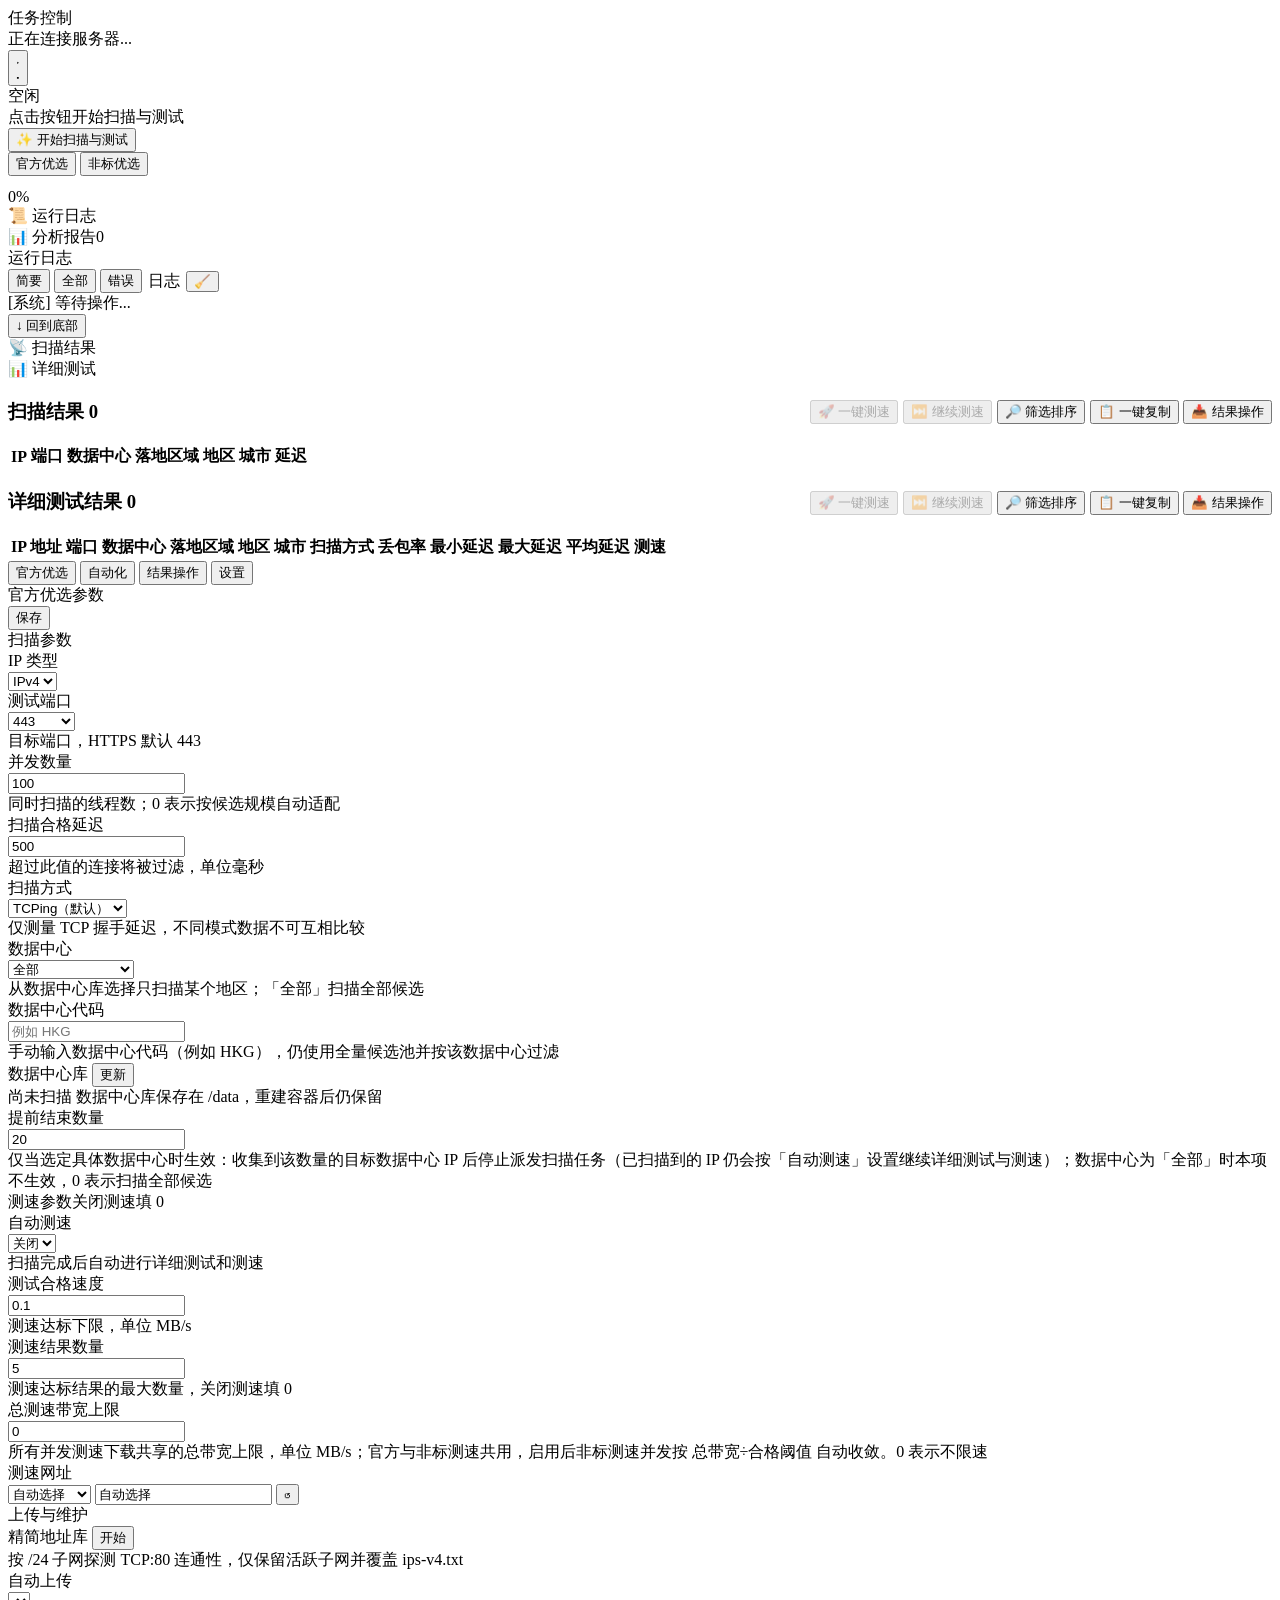
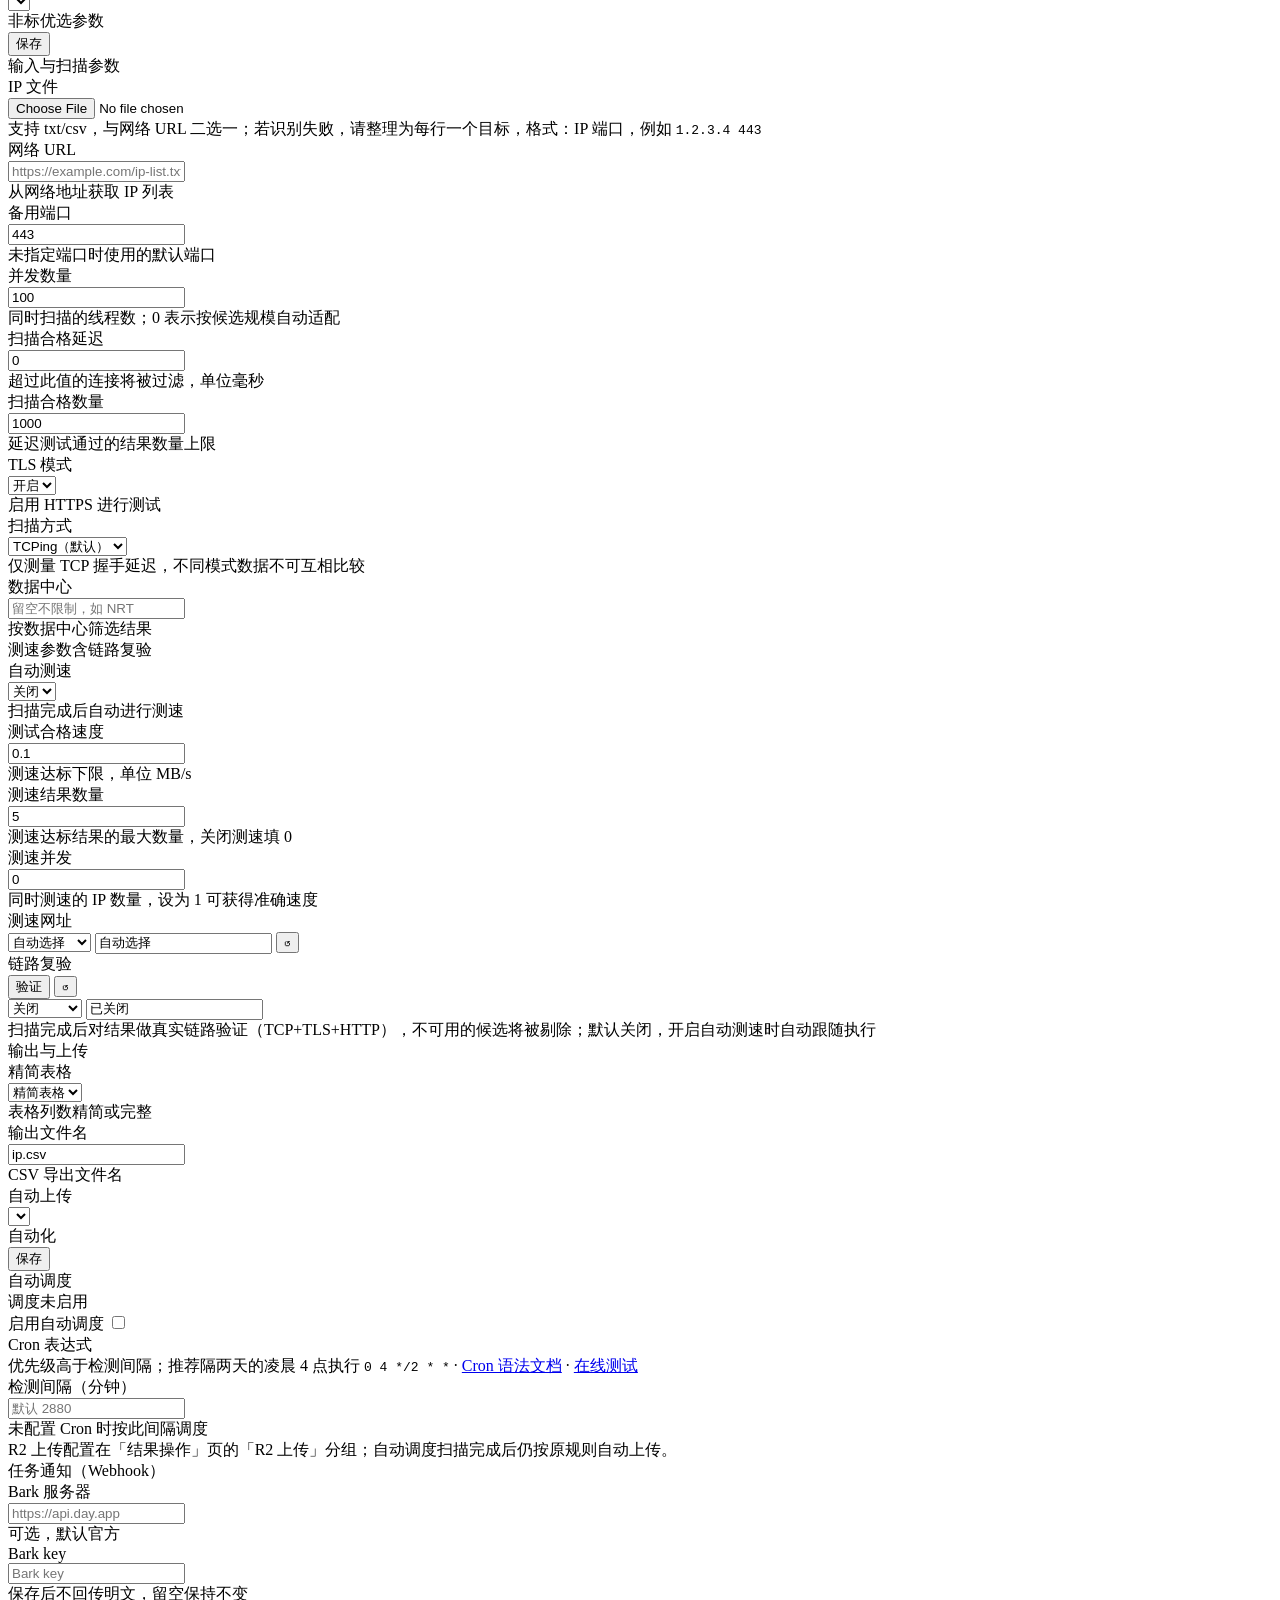
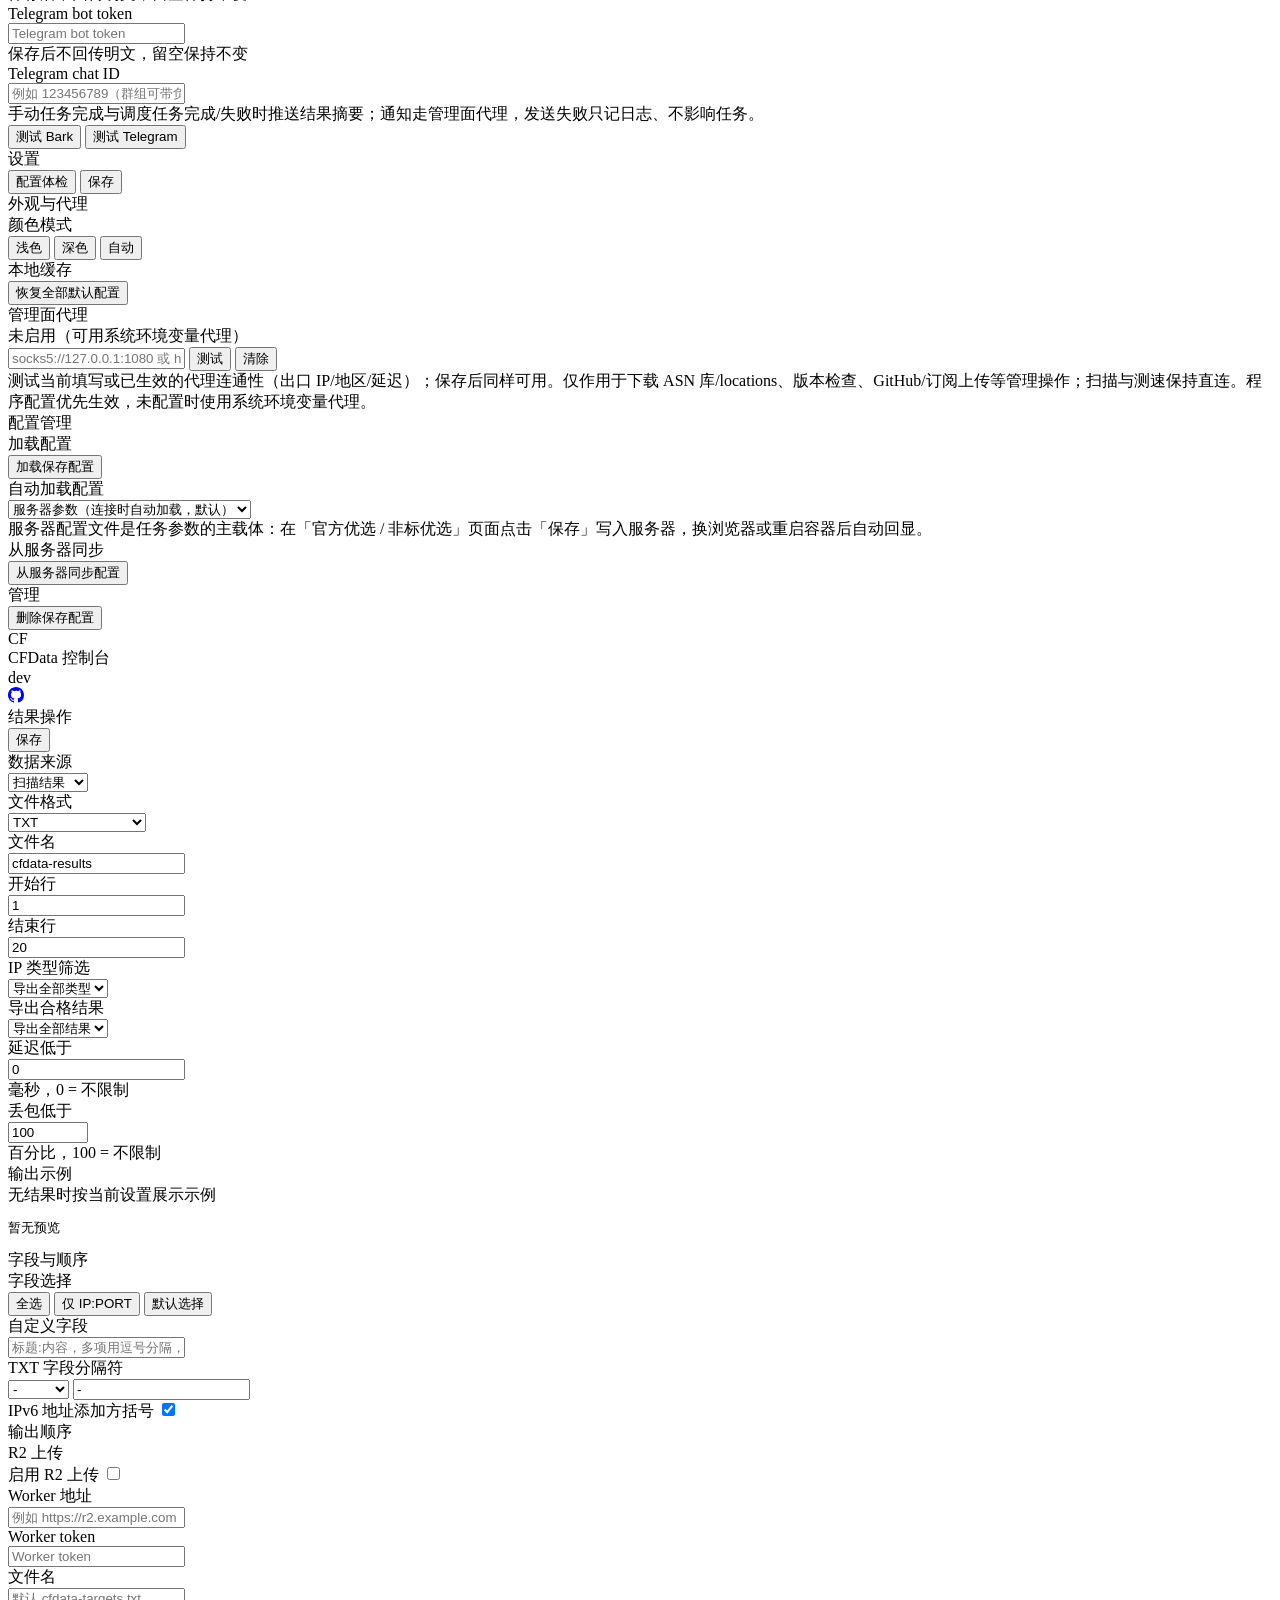
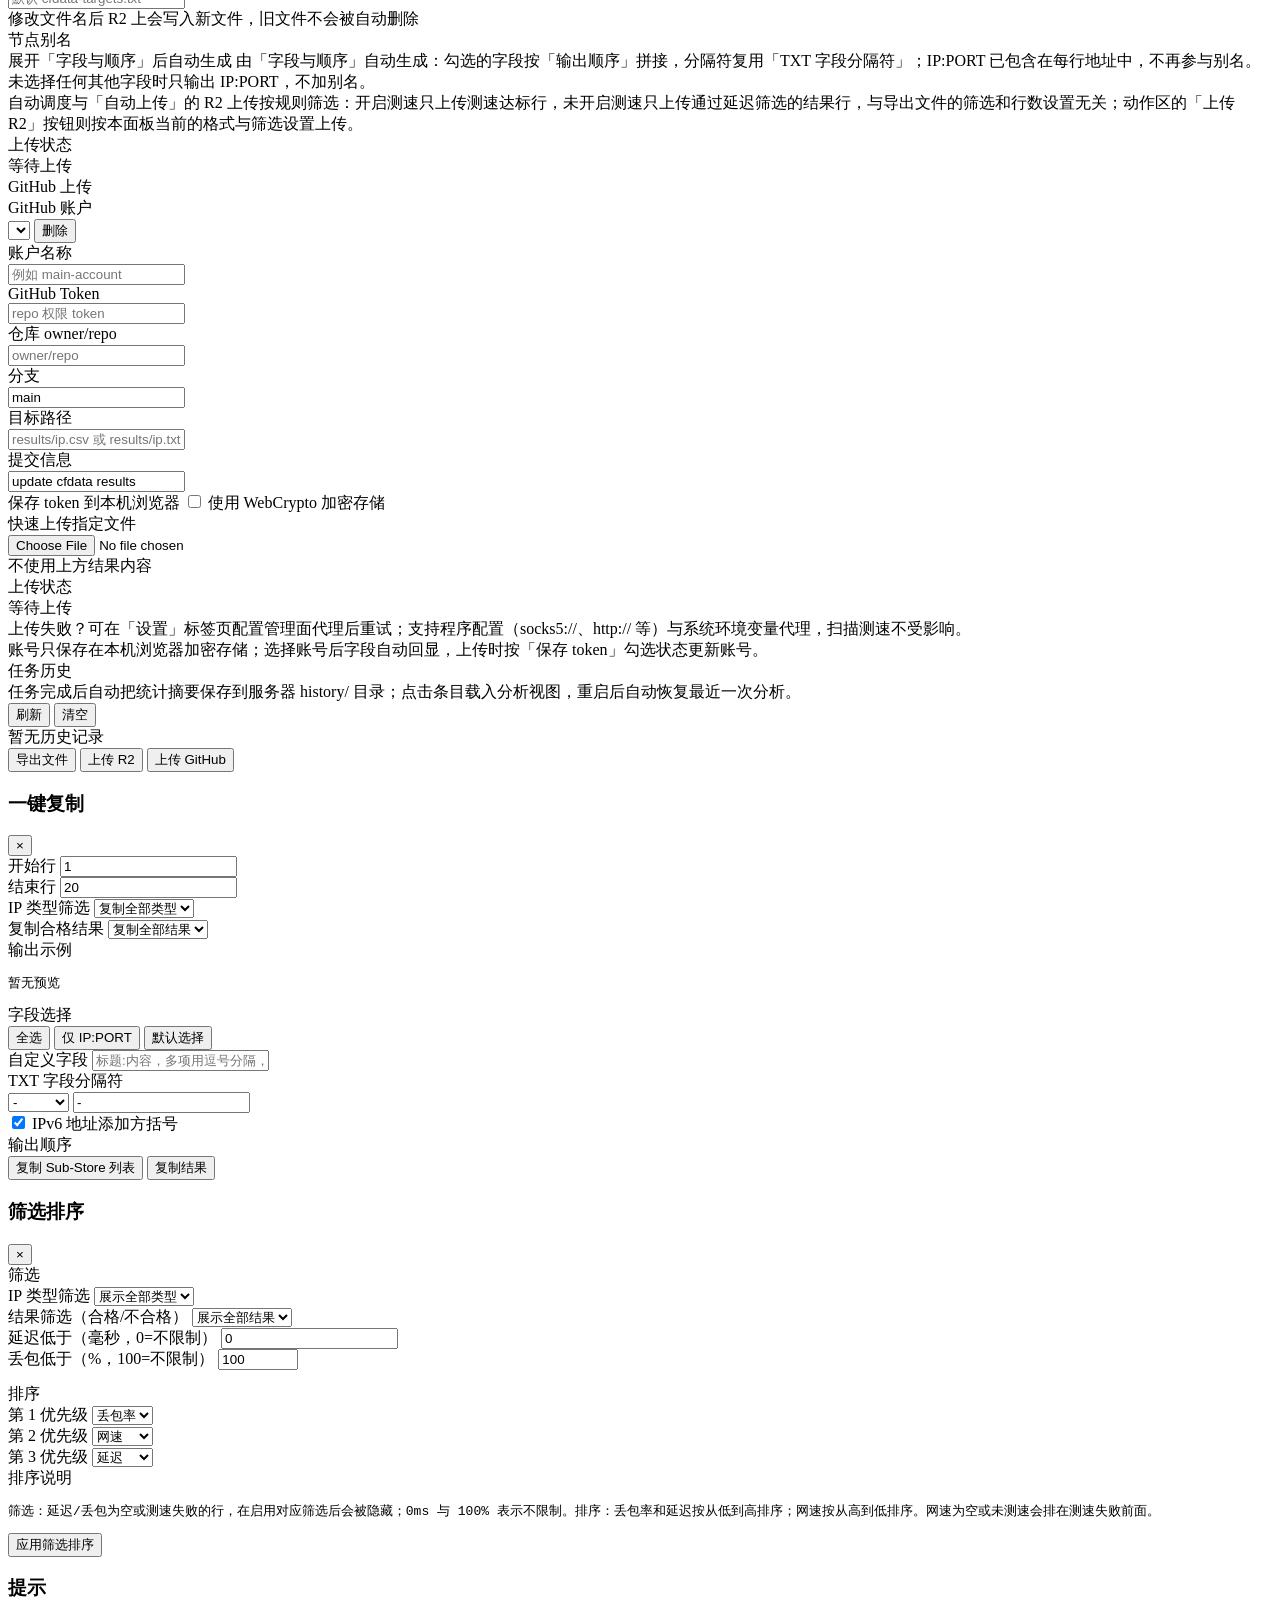
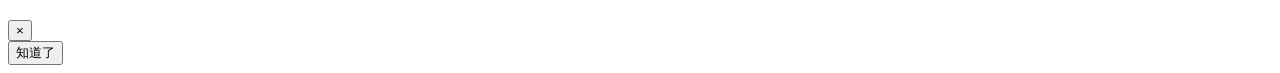
==== commit c3e20f54: "feat(web): 管理面代理连通性测试——设置页一键测试代理可用性、出口 IP/地区与延迟" ====
--- a/combined_refactor/index.html
+++ b/combined_refactor/index.html
@@ -692,9 +692,11 @@
                     <span class="cfg-label-hint" id="proxySourceText"></span>
                     <div class="cfg-ctrl cfg-ctrl-row">
                         <input id="proxyInput" type="text" placeholder="socks5://127.0.0.1:1080 或 http://127.0.0.1:8080">
+                        <button class="menu-btn" id="proxyTestBtn" onclick="testManagementProxy()">测试</button>
                         <button class="menu-btn" onclick="clearManagementProxy()">清除</button>
                     </div>
-                    <span class="cfg-label-hint">仅作用于下载 ASN 库/locations、版本检查、GitHub/订阅上传等管理操作；扫描与测速保持直连。程序配置优先生效，未配置时使用系统环境变量代理。</span>
+                    <span class="cfg-inline-hint" id="proxyTestResult"></span>
+                    <span class="cfg-label-hint">测试当前填写或已生效的代理连通性（出口 IP/地区/延迟）；保存后同样可用。仅作用于下载 ASN 库/locations、版本检查、GitHub/订阅上传等管理操作；扫描与测速保持直连。程序配置优先生效，未配置时使用系统环境变量代理。</span>
                 </div>
                     </div>
                 </div>
